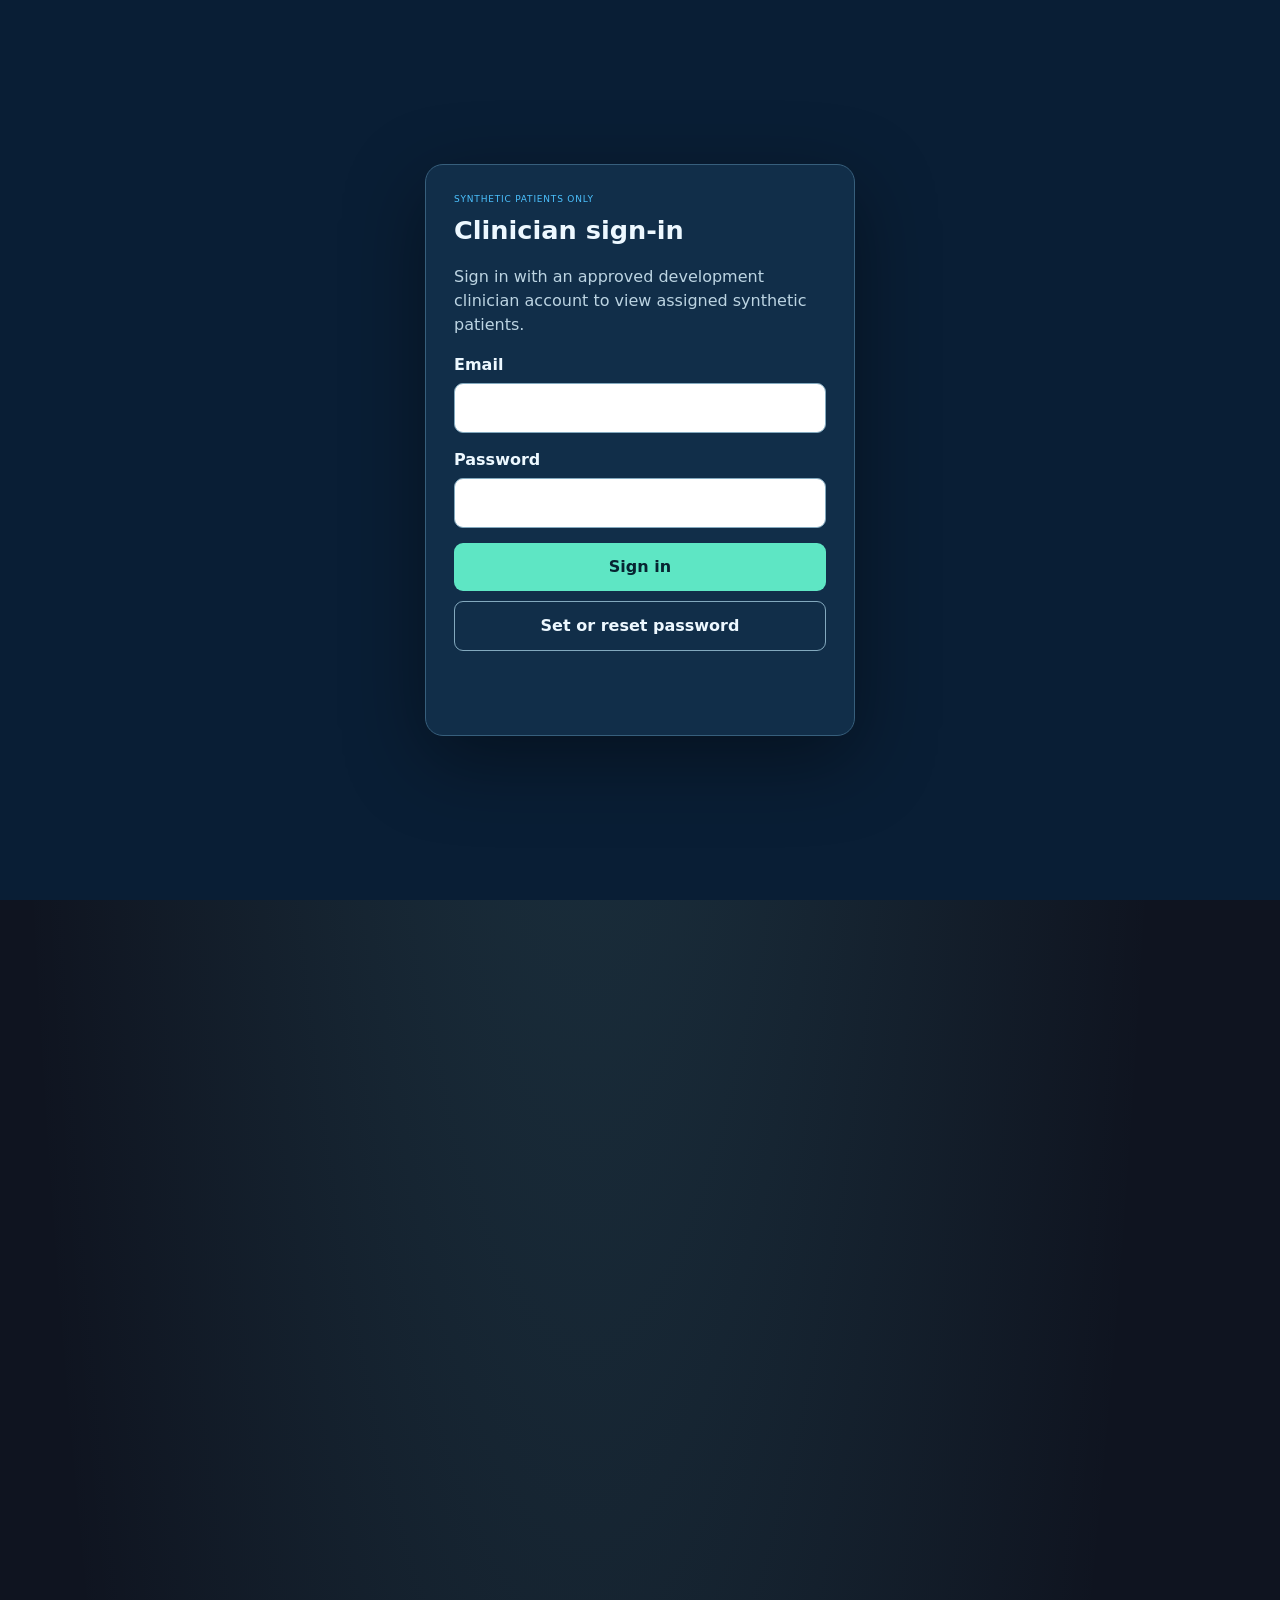
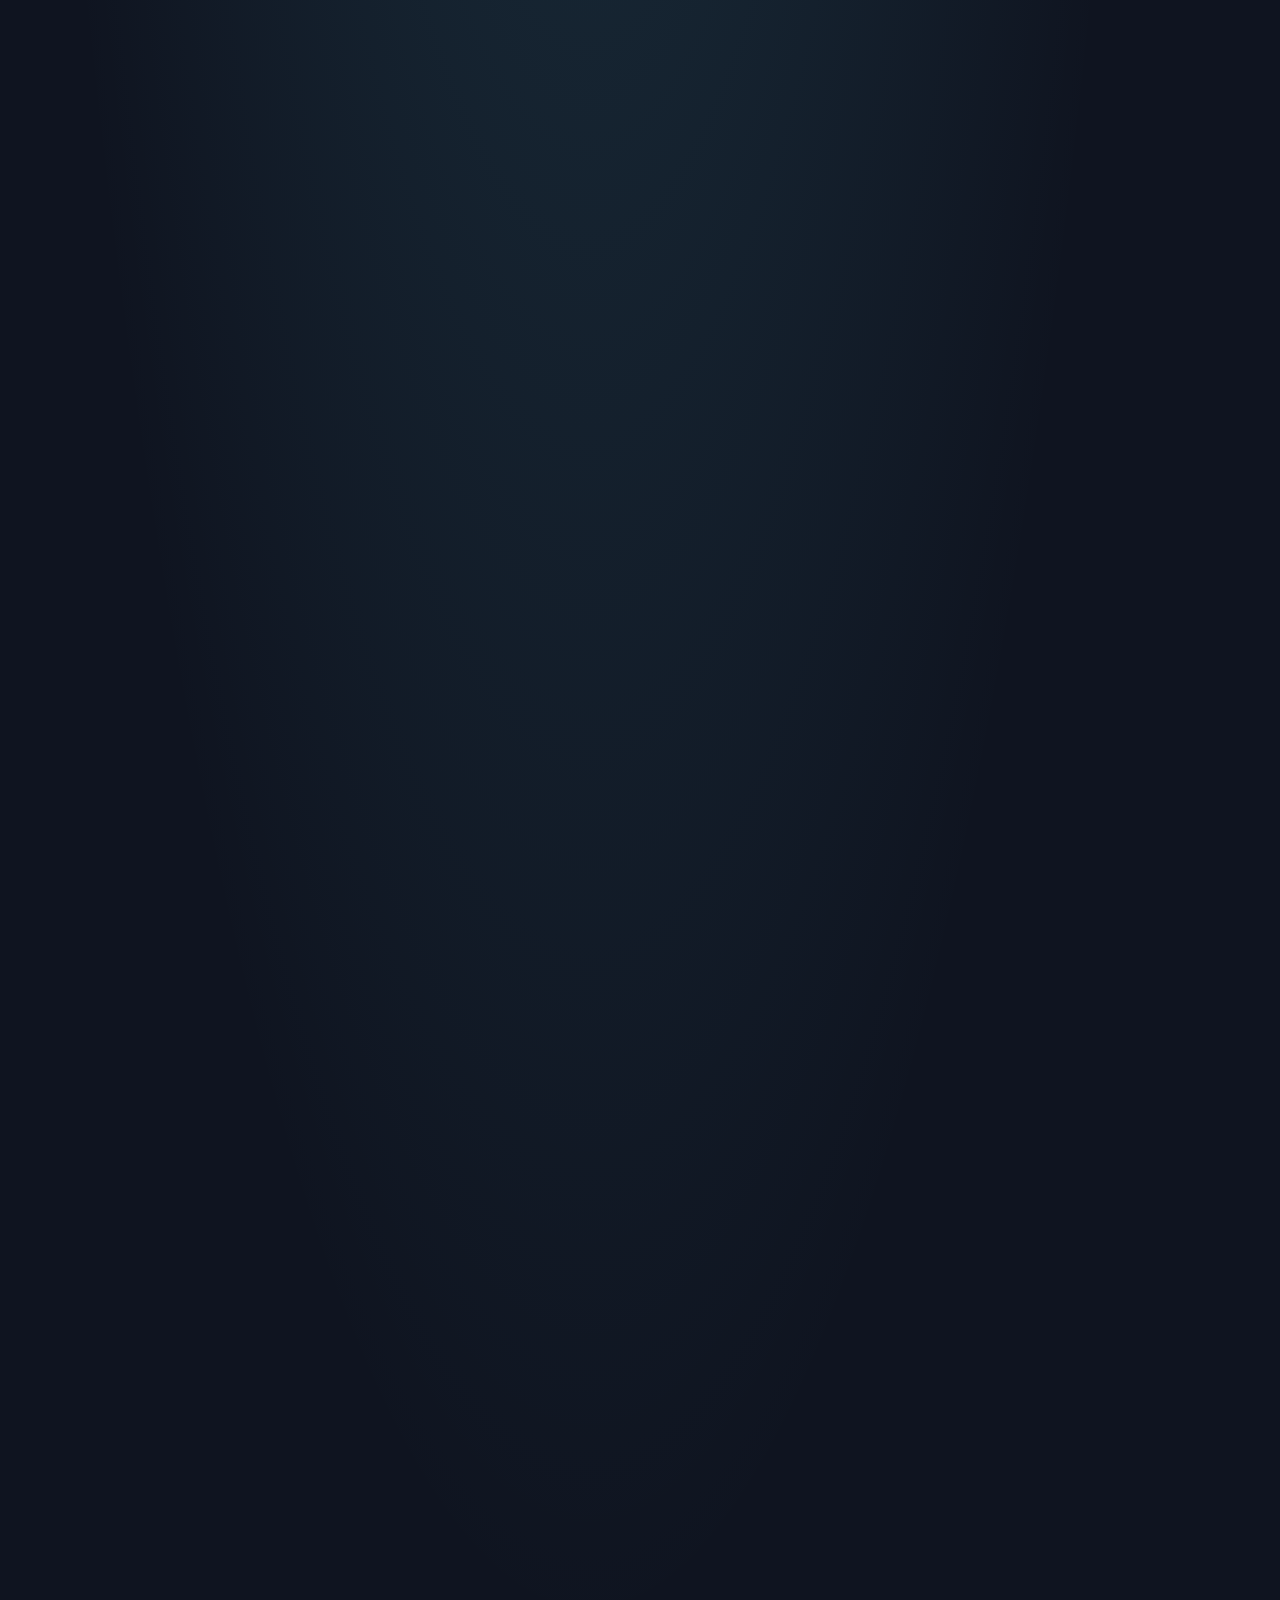
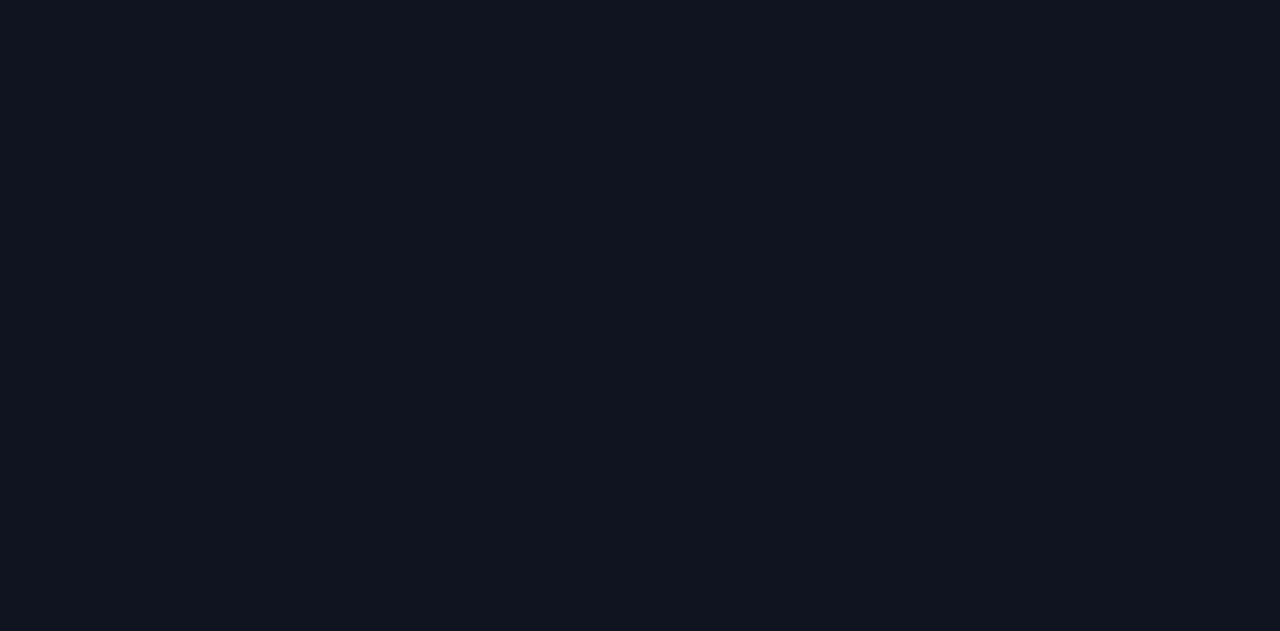
==== preview/index.html @ d9270eb4 "Add private encounter phone alerts, verified contact consent, and delivery previews" ====
<!DOCTYPE html>
<html lang="en">
<head>
<meta charset="UTF-8" />
<meta name="viewport" content="width=device-width, initial-scale=1.0" />
<title>Nephrology Agentic Harness — Synthetic Demo</title>
<link rel="stylesheet" href="style.css?v=phone-alerts-v13-20261005" />
<link rel="stylesheet" href="census-status.css?v=phone-alerts-v13-20261005" />
<link rel="stylesheet" href="prechart-workspace.css?v=phone-alerts-v13-20261005" />
<link rel="stylesheet" href="activity-audit-ui.css?v=phone-alerts-v13-20261005" />
<link rel="stylesheet" href="scribe-review-ui.css?v=phone-alerts-v13-20261005" />
<link rel="stylesheet" href="workspace-review-ui.css?v=phone-alerts-v13-20261005" />
<link rel="stylesheet" href="workflow-prep-ui.css?v=phone-alerts-v13-20261005" />
<link rel="stylesheet" href="clinician-auth-ui.css?v=phone-alerts-v13-20261005" />
<link rel="stylesheet" href="encounter-workflow-ui.css?v=phone-alerts-v13-20261005" />
<link rel="stylesheet" href="encounter-completion-ui.css?v=phone-alerts-v13-20261005" />
<link rel="stylesheet" href="follow-up-queue-ui.css?v=phone-alerts-v13-20261005" />
<link rel="stylesheet" href="encounter-coordinator-ui.css?v=phone-alerts-v13-20261005" />
<link rel="stylesheet" href="agent-map-ui.css?v=phone-alerts-v13-20261005" />
<link rel="stylesheet" href="encounter-inbox-ui.css?v=phone-alerts-v13-20261005" />
<link rel="stylesheet" href="phone-alerts-ui.css?v=phone-alerts-v13-20261005" />
</head>
<body class="agentic-shell">
  <section id="clinicianSignIn" aria-label="Synthetic clinician sign-in">
    <div class="clinician-signin-card">
      <div class="eyebrow">SYNTHETIC PATIENTS ONLY</div>
      <h1>Clinician sign-in</h1>
      <p>Sign in with an approved development clinician account to view assigned synthetic patients.</p>
      <form id="clinicianSignInForm">
        <label>Email<input name="email" type="email" autocomplete="username" required /></label>
        <label>Password<input name="password" type="password" autocomplete="current-password" required /></label>
        <button type="submit">Sign in</button>
        <button id="requestPasswordResetBtn" type="button" class="clinician-secondary-btn">Set or reset password</button>
      </form>
      <form id="clinicianPasswordSetupForm" hidden>
        <p>Set a password to finish your clinician account.</p>
        <label>New password<input name="password" type="password" autocomplete="new-password" minlength="12" required /></label>
        <label>Confirm password<input name="confirmation" type="password" autocomplete="new-password" minlength="12" required /></label>
        <button type="submit">Set password</button>
      </form>
      <p id="clinicianSignInStatus" role="status" aria-live="polite"></p>
    </div>
  </section>
  <header class="topbar">
    <div class="brand">
      <span class="logo">🫘</span>
      <div>
        <h1>KidneyCare · Agent workspace <span class="badge">synthetic</span></h1>
        <p class="sub">One clinical encounter · Your connected agent team</p>
      </div>
    </div>
    <div class="top-right">
      <button id="themeToggle" class="theme-toggle" type="button" aria-label="Switch color theme">☀ Light</button>
      <span id="patientCount" class="chip">—</span>
      <span id="backendStatus" class="chip">backend: connecting</span>
      <button id="clinicianSignOut" type="button">Sign out</button>
      <span class="chip chip-warn">⚠ demo · not for clinical use</span>
    </div>
  </header>

  <nav class="workspace-tabs" aria-label="Nephrology workspace">
    <button class="workspace-tab active" data-setting="office">
      <span class="tab-icon">🏥</span>
      <span><strong>Office</strong><small>CKD · HTN · GN</small></span>
    </button>
    <button class="workspace-tab" data-setting="hospital">
      <span class="tab-icon">🛏️</span>
      <span><strong>Hospital</strong><small>Consults · AKI · ICU</small></span>
    </button>
    <button class="workspace-tab" data-setting="dialysis">
      <span class="tab-icon">🩸</span>
      <span><strong>Dialysis</strong><small>HD rounds · PD rounds · longitudinal</small></span>
    </button>
    <button class="workspace-tab" data-setting="transplant">
      <span class="tab-icon">🫛</span>
      <span><strong>Transplant</strong><small>Evaluation · waitlist · post-transplant</small></span>
    </button>
  </nav>

  <div id="workspaceSubtabs" class="workspace-subtabs hidden" aria-label="Dialysis modality">
    <button class="workspace-subtab active" data-dialysis-mode="hemodialysis">Hemodialysis round</button>
    <button class="workspace-subtab" data-dialysis-mode="peritoneal">Peritoneal dialysis round</button>
  </div>

  <div class="workspace-strip">
    <div>
      <span class="eyebrow">ACTIVE WORKSPACE</span>
      <strong id="workspaceTitle">Office nephrology</strong>
      <span id="workspaceSubtitle" class="workspace-sub">Longitudinal outpatient kidney care</span>
    </div>
    <div class="workspace-actions">
      <span class="chip chip-agent" id="workspaceMode">office</span>
      <span class="chip">Shared patient state</span>
    </div>
  </div>

  <nav id="mobilePaneNav" class="mobile-pane-nav" aria-label="Mobile pane navigation">
    <button type="button" data-mobile-pane="census">Census</button>
    <button type="button" data-mobile-pane="patient" class="active">Patient</button>
    <button type="button" data-mobile-pane="agent">Agent</button>
  </nav>

  <div class="layout mobile-pane-patient" id="mainLayout">
    <aside class="census">
      <div class="panel-head">
        <div>
          <h2 id="censusTitle">Office census</h2>
          <div class="micro" id="censusMeta">Patients active in this workspace</div>
        </div>
      </div>
      <input id="search" type="search" placeholder="Filter census…" />
      <ul id="patientList" class="patient-list"></ul>
    </aside>

    <div id="centerResizeHandle" class="center-resize-handle" title="Drag to resize middle pane" aria-hidden="true"></div>
    <main class="chart" id="centerPane">
      <section class="panel identity-panel" id="demographics">
        <div class="identity-row">
          <div>
            <span class="eyebrow">SHARED PATIENT IDENTITY</span>
            <h2 id="ptName">—</h2>
            <div class="meta" id="ptMeta"></div>
          </div>
          <div class="identity-actions">
            <div id="careFootprint" class="care-footprint"></div>
            <button id="openActivityAuditBtn" class="small-btn audit-open-btn" type="button">Activity / Audit</button>
          </div>
        </div>
      </section>

      <section class="panel context-panel">
        <div class="panel-head">
          <div>
            <h2 id="contextTitle">Office context</h2>
            <div class="micro" id="contextMeta">Workspace-specific episode data layered on the shared patient record</div>
          </div>
          <span class="chip" id="contextBadge">longitudinal</span>
        </div>
        <div id="contextGrid" class="context-grid"></div>
        <div id="contextDetail" class="context-detail"></div>
      </section>

      <section class="panel prechart-panel">
        <div class="panel-head">
          <div>
            <h2>Pre-charting note</h2>
            <div class="micro">Open the workspace for ambient transcript text, typed/pasted notes, attachments, and lab trends</div>
          </div>
          <div class="prechart-head-actions">
            <button id="openPrechartWorkspaceBtn" class="small-btn prechart-open-btn" type="button">Open workspace</button>
            <button id="clearPrechartBtn" class="small-btn" type="button">Clear lab trends</button>
          </div>
        </div>
        <div id="prechartNarrative" class="prechart-narrative" aria-live="polite"></div>
        <div id="prechartNote" class="prechart-note"></div>
      </section>

      <section class="panel state-panel">
        <div class="panel-head">
          <div>
            <h2>Longitudinal patient state</h2>
            <div class="micro">Persistent kidney state shared across Office, Hospital and Dialysis</div>
          </div>
          <span class="chip chip-agent">patient state</span>
        </div>
        <div id="stateGrid" class="state-grid"></div>
      </section>

      <section class="panel loop-panel">
        <div class="panel-head">
          <div>
            <h2>Open-loop engine</h2>
            <div class="micro">Longitudinal obligations that persist beyond an encounter note</div>
          </div>
          <div class="loop-head-actions">
            <span id="loopSummary" class="chip">—</span>
            <button id="addLoopBtn" class="small-btn" type="button">+ Add loop</button>
          </div>
        </div>
        <div id="openLoopList" class="open-loop-list"></div>
      </section>

      <section class="panel">
        <div class="panel-head">
          <h2>Source data · latest labs</h2>
          <span class="micro">Evidence beneath the patient-state summary</span>
        </div>
        <div id="labsGrid" class="labs-grid"></div>
      </section>

      <section class="panel">
        <div class="panel-head">
          <h2>Source data · active medications</h2>
          <span class="micro">Shared medication list</span>
        </div>
        <div id="medsList" class="meds-list"></div>
      </section>
    </main>

    <aside class="agent-pane">
      <div class="panel-head">
        <div>
          <h2>Astra clinical intelligence</h2>
          <div class="micro">Contextual clinical analysis · Physician review</div>
        </div>
        <span class="chip chip-agent" id="agentStatus">idle</span>
      </div>

      <div id="judgmentSummary" class="judgment-summary"></div>
      <div id="findings" class="findings"></div>
      <div id="chat" class="chat"></div>

      <form id="askForm" class="ask">
        <input id="query" type="text" placeholder="Ask: summarize, labs, next steps, risk…" autocomplete="off" />
        <button type="submit">Ask</button>
      </form>
      <div class="suggestions" id="suggestions"></div>
    </aside>
  </div>

  <div id="prechartWorkspace" class="prechart-workspace hidden" aria-hidden="true">
    <div class="prechart-workspace-shell">
      <header class="prechart-workspace-header">
        <div>
          <span class="eyebrow">PRE-CHARTING WORKSPACE</span>
          <h2 id="prechartWorkspaceTitle">Patient pre-charting</h2>
          <div id="prechartWorkspaceMeta" class="micro">Collect and organize source material before the encounter</div>
        </div>
        <div class="prechart-workspace-header-actions">
          <span class="chip chip-agent">2 organizer agents</span>
          <button id="closePrechartWorkspaceBtn" class="icon-btn" type="button" aria-label="Close pre-charting workspace">×</button>
        </div>
      </header>

      <div class="voice-mode-launcher" id="voiceModeLauncher">
        <div class="voice-mode-copy">
          <span class="eyebrow">VOICE CAPTURE</span>
          <strong>Choose transcription mode</strong>
          <span>Use synthetic patient information only in this prototype.</span>
        </div>
        <div class="voice-mode-buttons">
          <button id="ambientModeBtn" class="voice-mode-btn ambient-mode" type="button">
            <span class="voice-mode-icon">●</span>
            <span><strong>Ambient</strong><small>Encounter conversation</small></span>
          </button>
          <button id="dictationModeBtn" class="voice-mode-btn dictation-mode" type="button">
            <span class="voice-mode-icon">✎</span>
            <span><strong>Dictation</strong><small>Physician note dictation</small></span>
          </button>
        </div>
        <div id="voiceRuntimeStatus" class="voice-runtime-status">Checking browser voice support…</div>
      </div>

      <div class="prechart-workspace-grid">
        <section class="prechart-source-column">
          <div class="prechart-source-card voice-capture-card" id="ambientCaptureCard">
            <div class="prechart-section-head">
              <div>
                <h3>Ambient transcription</h3>
                <div class="micro">Recorded audio with playback and physician transcript review</div>
              </div>
              <span id="ambientStatus" class="prechart-source-status">idle</span>
            </div>
            <div class="voice-synthetic-warning">
              SYNTHETIC TESTING ONLY · Browser speech recognition may use the browser vendor's speech service. Do not use real patient PHI in this prototype.
            </div>
            <div class="ambient-transcript-grid">
              <div class="ambient-transcript-pane raw">
                <div class="ambient-transcript-pane-head">
                  <strong>Raw transcript</strong>
                  <span>speech-recognition output · preserved for provenance</span>
                </div>
                <textarea id="ambientTranscriptInput" class="prechart-large-input" placeholder="Start the microphone and conduct a synthetic visit. Interim and final transcript text will appear here…"></textarea>
              </div>
              <div class="ambient-transcript-pane reviewed">
                <div class="ambient-transcript-pane-head">
                  <strong>Reviewed transcript</strong>
                  <span id="ambientReviewStatus">Physician review required · original wording preserved</span>
                </div>
                <textarea id="ambientReviewedInput" class="prechart-large-input reviewed-transcript-input" placeholder="Copy the raw transcript for review, then correct errors against the audio before saving…"></textarea>
              </div>
            </div>
            <div class="prechart-inline-actions">
              <button id="startAmbientDemoBtn" class="small-btn voice-start-btn" type="button">Start browser preview</button>
              <button id="reviewAmbientBtn" class="small-btn" type="button">Review transcript</button>
              <button id="addAmbientSourceBtn" class="small-btn" type="button">Save reviewed transcript</button>
              <span id="ambientMicSupport" class="voice-support-note">checking microphone support…</span>
            </div>
            <div class="scribe-extraction-panel">
              <div class="prechart-section-head">
                <div>
                  <h3>Structured scribe extraction</h3>
                  <div class="micro">Recognized discrete values are PROPOSED first; physician review is required before canonical Patient State changes</div>
                </div>
                <span id="scribeExtractionCount" class="chip">0 extracted</span>
              </div>
              <div id="scribeExtractionList" class="scribe-extraction-list">
                <div class="prechart-ledger-empty">No discrete observations extracted yet.</div>
              </div>
            </div>
          </div>

          <div class="prechart-source-card voice-capture-card" id="dictationCaptureCard">
            <div class="prechart-section-head">
              <div>
                <h3>Physician dictation</h3>
                <div class="micro">Separate post-encounter voice dictation for assessment, exam, and plan wording</div>
              </div>
              <span id="dictationStatus" class="prechart-source-status">idle</span>
            </div>
            <textarea id="physicianDictationInput" class="prechart-large-input" placeholder="Start dictation and speak your synthetic physician note. The transcript remains editable before saving…"></textarea>
            <div class="prechart-inline-actions">
              <button id="startDictationBtn" class="small-btn voice-start-btn" type="button">Start dictation mic</button>
              <button id="addDictationSourceBtn" class="small-btn" type="button">Save dictation</button>
              <button id="clearDictationBtn" class="small-btn" type="button">Clear</button>
            </div>
          </div>

          <div class="prechart-source-card">
            <div class="prechart-section-head">
              <div>
                <h3>Typed / pasted text</h3>
                <div class="micro">Add referral text, outside notes, phone notes, or other pre-visit material</div>
              </div>
            </div>
            <textarea id="typedPrechartInput" class="prechart-large-input" placeholder="Type or paste text here…"></textarea>
            <div class="prechart-inline-actions">
              <select id="typedSourceType" class="prechart-select" aria-label="Text source type">
                <option value="typed-note">Typed note</option>
                <option value="outside-note">Outside note</option>
                <option value="referral">Referral</option>
                <option value="patient-message">Patient message</option>
                <option value="other">Other</option>
              </select>
              <button id="addTypedSourceBtn" class="small-btn" type="button">Add text</button>
            </div>
          </div>

          <div class="prechart-source-card">
            <div class="prechart-section-head">
              <div>
                <h3>Documents & images</h3>
                <div class="micro">Attach source files for pre-chart review</div>
              </div>
            </div>
            <label class="prechart-dropzone" for="prechartFileInput">
              <strong>Attach documents</strong>
              <span>PDF, images, text, Word, spreadsheets, and common clinical document formats</span>
              <input id="prechartFileInput" type="file" multiple
                accept=".pdf,.png,.jpg,.jpeg,.webp,.gif,.txt,.rtf,.doc,.docx,.xls,.xlsx,.csv,.tsv,.xml,.json,.html,.htm" />
            </label>
            <div id="prechartAttachmentList" class="prechart-attachment-list"></div>
          </div>
        </section>

        <section class="prechart-center-column">
          <div class="prechart-agent-row">
            <article class="prechart-agent-card intake-agent">
              <div class="prechart-agent-title">
                <span class="agent-orb">1</span>
                <div>
                  <strong>Intake Agent</strong>
                  <span>Classifies source type, records provenance, and flags unprocessed inputs</span>
                </div>
              </div>
              <div id="intakeAgentSummary" class="prechart-agent-summary">No source material added yet.</div>
            </article>

            <article class="prechart-agent-card organizer-agent">
              <div class="prechart-agent-title">
                <span class="agent-orb">2</span>
                <div>
                  <strong>Organizer Agent</strong>
                  <span>Groups material into a physician-facing pre-chart structure</span>
                </div>
              </div>
              <div id="organizerAgentSummary" class="prechart-agent-summary">Waiting for source material.</div>
            </article>
          </div>

          <div class="prechart-source-ledger-card">
            <div class="prechart-section-head">
              <div>
                <h3>Source ledger</h3>
                <div class="micro">Every pre-chart item remains linked to its source</div>
              </div>
              <span id="prechartSourceCount" class="chip">0 sources</span>
            </div>
            <div id="prechartSourceLedger" class="prechart-source-ledger"></div>
          </div>

          <div class="prechart-note-editor-card">
            <div class="prechart-section-head">
              <div>
                <h3>Organized pre-charting note</h3>
                <div class="micro">Editable physician workspace · organizational draft only</div>
              </div>
              <div class="prechart-inline-actions">
                <button id="organizePrechartBtn" class="small-btn" type="button">Organize</button>
                <button id="copyPrechartBtn" class="small-btn" type="button">Copy</button>
              </div>
            </div>
            <textarea id="prechartWorkspaceNote" class="prechart-note-editor" placeholder="Organized pre-charting content will appear here…"></textarea>
          </div>
        </section>
      </div>
    </div>
  </div>

  <div id="provenanceBackdrop" class="provenance-backdrop hidden"></div>
  <aside id="provenanceDrawer" class="provenance-drawer hidden" aria-label="Provenance inspector">
    <div class="prov-head">
      <div>
        <span class="eyebrow">PROVENANCE INSPECTOR</span>
        <h2 id="provTitle">Source details</h2>
      </div>
      <button id="closeProvBtn" class="icon-btn" type="button" aria-label="Close provenance inspector">×</button>
    </div>
    <div id="provBody" class="prov-body"></div>
  </aside>

  <script src="theme.js?v=phone-alerts-v13-20261005"></script>
  <script src="data.js?v=phone-alerts-v13-20261005"></script>
  <script src="clinician-auth-ui.js?v=phone-alerts-v13-20261005"></script>
  <script src="backend-patient-loader.js?v=phone-alerts-v13-20261005"></script>
  <script src="open-loop.js?v=phone-alerts-v13-20261005"></script>
  <script src="patient-state.js?v=phone-alerts-v13-20261005"></script>
  <script src="judgment-fabric.js?v=phone-alerts-v13-20261005"></script>
  <script src="agent.js?v=phone-alerts-v13-20261005"></script>
  <script src="app.js?v=phone-alerts-v13-20261005"></script>
  <script src="lab-trends-ui.js?v=phone-alerts-v13-20261005"></script>
  <script src="kidney-protection-ui.js?v=phone-alerts-v13-20261005"></script>
  <script>window.SYNTHETIC_ENCOUNTER_COORDINATOR_ENABLED=true;</script>
  <script src="microphone-meter.js?v=phone-alerts-v13-20261005"></script>
  <script id="syntheticNoteDraftingConfig">window.SYNTHETIC_NOTE_DRAFTING_ENABLED=true;</script>
  <script src="note-drafting-ui.js?v=phone-alerts-v13-20261005"></script>
  <script src="prechart-workspace.js?v=phone-alerts-v13-20261005"></script>
  <script id="syntheticAudioTranscriptionConfig">window.SYNTHETIC_AUDIO_TRANSCRIPTION_ENABLED=true;</script>
  <script src="recorded-audio-ui.js?v=phone-alerts-v13-20261005"></script>
  <script src="scribe-review-ui.js?v=phone-alerts-v13-20261005"></script>
  <script src="encounter-workflow-ui.js?v=phone-alerts-v13-20261005"></script>
  <script src="activity-audit-ui.js?v=phone-alerts-v13-20261005"></script>
  <script src="workspace-review-ui.js?v=phone-alerts-v13-20261005"></script>
  <script src="workflow-prep-ui.js?v=phone-alerts-v13-20261005"></script>
  <script src="mobile-ui.js?v=phone-alerts-v13-20261005"></script>
  <script src="encounter-completion-ui.js?v=phone-alerts-v13-20261005"></script>
  <script src="encounter-actions-ui.js?v=phone-alerts-v13-20261005"></script>
<script src="encounter-coordinator-ui.js?v=phone-alerts-v13-20261005"></script>
  <script src="follow-up-queue-ui.js?v=phone-alerts-v13-20261005"></script>
  <script src="agent-map-ui.js?v=phone-alerts-v13-20261005"></script>
  <script src="encounter-inbox-ui.js?v=phone-alerts-v13-20261005"></script>
  <script src="phone-alerts-ui.js?v=phone-alerts-v13-20261005"></script>
</body>
</html>
---- preview/style.css ----
:root {
  --bg: #0f1420;
  --panel: #1a2233;
  --panel-2: #202b42;
  --border: #2c3a58;
  --text: #e6ecf7;
  --muted: #8fa1bd;
  --accent: #4cc2ff;
  --good: #3ddc97;
  --warn: #ffb454;
  --bad: #ff6b6b;
  --critical: #ff4d6d;
}

* { box-sizing: border-box; }

body {
  margin: 0;
  font-family: "Segoe UI", system-ui, -apple-system, sans-serif;
  background: var(--bg);
  color: var(--text);
  font-size: 14px;
}

.topbar {
  display: flex; align-items: center; justify-content: space-between;
  padding: 12px 20px; border-bottom: 1px solid var(--border);
  background: linear-gradient(180deg, #141b2c, #0f1420);
  position: sticky; top: 0; z-index: 20;
}
.brand { display: flex; align-items: center; gap: 12px; }
.logo { font-size: 28px; }
.brand h1 { margin: 0; font-size: 18px; font-weight: 600; }
.brand .sub { margin: 2px 0 0; color: var(--muted); font-size: 12px; }
.badge {
  font-size: 10px; text-transform: uppercase; letter-spacing: .5px;
  background: #2c3a58; color: var(--accent); border-radius: 4px; padding: 2px 6px;
  vertical-align: middle; margin-left: 4px;
}
.top-right { display: flex; gap: 8px; }
.chip {
  font-size: 12px; padding: 4px 10px; border-radius: 20px;
  background: var(--panel-2); border: 1px solid var(--border); color: var(--muted);
}
.chip-warn { color: var(--warn); border-color: #6b4a22; background: #2a2013; }
.chip-agent { color: var(--accent); border-color: #1f5a80; background: #122436; text-transform: capitalize; }

.workspace-tabs {
  display: grid; grid-template-columns: repeat(4, minmax(0, 1fr));
  gap: 8px; padding: 10px 14px 0;
  background: var(--bg);
}
.workspace-tab {
  display: flex; align-items: center; gap: 10px;
  background: var(--panel); color: var(--text);
  border: 1px solid var(--border); border-bottom: 2px solid var(--border);
  border-radius: 10px 10px 4px 4px;
  padding: 10px 14px; cursor: pointer; text-align: left;
}
.workspace-tab:hover { background: var(--panel-2); }
.workspace-tab.active {
  border-color: var(--accent);
  border-bottom-color: var(--accent);
  background: #122436;
  box-shadow: inset 0 -2px 0 rgba(76,194,255,.18);
}
.workspace-tab strong { display: block; font-size: 13px; }
.workspace-tab small { display: block; color: var(--muted); margin-top: 2px; font-size: 11px; }
.tab-icon { font-size: 20px; }

.workspace-subtabs {
  display:flex;
  gap:8px;
  padding:8px 14px 0;
}
.workspace-subtab {
  border:1px solid var(--border);
  background:var(--panel);
  color:var(--muted);
  border-radius:18px;
  padding:6px 12px;
  font-size:11px;
  cursor:pointer;
}
.workspace-subtab:hover { color:var(--accent); border-color:var(--accent); }
.workspace-subtab.active {
  color:var(--accent);
  border-color:var(--accent);
  background:#122436;
}

.workspace-strip {
  display: flex; align-items: center; justify-content: space-between; gap: 12px;
  margin: 10px 14px 0; padding: 10px 14px;
  border: 1px solid var(--border); border-radius: 10px;
  background: linear-gradient(90deg, #141b2c, #122436);
}
.eyebrow { display: block; color: var(--accent); font-size: 9px; letter-spacing: .8px; margin-bottom: 2px; }
.workspace-sub { color: var(--muted); margin-left: 8px; font-size: 12px; }
.workspace-actions { display: flex; gap: 8px; }

.layout {
  display:grid;
  grid-template-columns:260px 8px var(--center-pane-width, minmax(420px, 1fr)) 380px;
  gap:10px;
  padding:14px;
  min-height:calc(100vh - 150px);
  align-items:start;
}
.chart { min-width:0; }
.center-resize-handle {
  align-self:stretch;
  min-height:420px;
  border-radius:8px;
  cursor:col-resize;
  position:relative;
}
.center-resize-handle::before {
  content:"";
  position:absolute;
  top:0;
  bottom:0;
  left:3px;
  width:2px;
  border-radius:2px;
  background:linear-gradient(180deg, transparent, var(--border) 15%, var(--accent) 50%, var(--border) 85%, transparent);
  opacity:.65;
}
.center-resize-handle:hover::before,
.resizing-center .center-resize-handle::before { opacity:1; width:3px; }
.resizing-center { cursor:col-resize; user-select:none; }
@media (max-width: 1100px) {
  .layout { grid-template-columns:1fr; }
  .center-resize-handle { display:none; }
  .workspace-tabs { grid-template-columns:1fr; }
  .workspace-strip { align-items:flex-start; flex-direction:column; }
}

.panel {
  background: var(--panel); border: 1px solid var(--border);
  border-radius: 10px; padding: 14px; margin-bottom: 14px;
}
.panel h2 { margin: 0 0 10px; font-size: 13px; text-transform: uppercase; letter-spacing: .6px; color: var(--muted); }

.census { position: sticky; top: 74px; }
.panel-head { display: flex; align-items: center; justify-content: space-between; gap: 8px; margin-bottom: 10px; }
.panel-head h2 { margin: 0; font-size: 13px; text-transform: uppercase; letter-spacing: .6px; color: var(--muted); }
.micro { color: var(--muted); font-size: 10px; margin-top: 2px; }
#search {
  width: 100%; background: var(--panel-2); border: 1px solid var(--border);
  color: var(--text); border-radius: 6px; padding: 7px 10px; font-size: 13px;
  margin-bottom: 8px;
}
.patient-list { list-style: none; margin: 0; padding: 0; }
.patient-list li {
  padding: 10px 12px; border-radius: 8px; cursor: pointer;
  border: 1px solid transparent; margin-bottom: 4px;
  transition: background .12s;
}
.patient-list li:hover { background: var(--panel-2); }
.patient-list li.active { background: var(--panel-2); border-color: var(--accent); }
.patient-list .p-name { font-weight: 600; }
.patient-list .p-sub { color: var(--muted); font-size: 12px; }
.patient-list .p-flag { float: right; font-size: 10px; padding: 1px 6px; border-radius: 10px; }

.context-panel { background: linear-gradient(180deg, #1a2233, #172132); }
.context-grid { display: grid; grid-template-columns: repeat(auto-fit, minmax(145px, 1fr)); gap: 8px; }
.context-card {
  background: var(--panel-2); border: 1px solid var(--border);
  border-radius: 8px; padding: 9px 10px;
}
.context-card .c-label { display: block; color: var(--muted); font-size: 10px; text-transform: uppercase; letter-spacing: .4px; }
.context-card .c-value { display: block; margin-top: 3px; font-size: 13px; font-weight: 600; }
.context-card.accent { border-left: 3px solid var(--accent); }
.context-card.warn { border-left: 3px solid var(--warn); }
.context-card.good { border-left: 3px solid var(--good); }

.meta { color: var(--muted); font-size: 13px; line-height: 1.6; }
#ptName { font-size: 18px; margin-bottom: 4px; }
.dx-tag { display: inline-block; background: #2a2013; color: var(--warn); border: 1px solid #6b4a22; border-radius: 4px; padding: 1px 8px; margin-left: 6px; font-size: 12px; }

.labs-grid { display:grid; grid-template-columns:repeat(auto-fill, minmax(160px, 1fr)); gap:8px; }
.lab-cell {
  border:1px solid var(--border);
  border-radius:9px;
  padding:10px 11px;
  cursor:pointer;
  transition:transform .12s ease, border-color .12s ease, background .12s ease;
}
.lab-cell:hover { transform:translateY(-1px); border-color:#4b5f85; }
.lab-cell {
  position:relative;
  background:var(--panel-2);
  color:var(--text);
  border-left-width:6px;
}
.lab-cell.tone-green { border-left-color:#00d66b; }
.lab-cell.tone-yellow { border-left-color:#ffd400; }
.lab-cell.tone-red { border-left-color:#ff2d2d; }
.lab-cell.tone-blue { border-left-color:#00a8ff; }
.lab-cell.tone-green .l-name,
.lab-cell.tone-green .l-ref,
.lab-cell.tone-green .l-unit,
.lab-cell.tone-yellow .l-name,
.lab-cell.tone-yellow .l-ref,
.lab-cell.tone-yellow .l-unit,
.lab-cell.tone-red .l-name,
.lab-cell.tone-red .l-ref,
.lab-cell.tone-red .l-unit,
.lab-cell.tone-blue .l-name,
.lab-cell.tone-blue .l-ref,
.lab-cell.tone-blue .l-unit {
  color:var(--muted);
}
.lab-cell.tone-green .lab-card-actions button,
.lab-cell.tone-yellow .lab-card-actions button,
.lab-cell.tone-red .lab-card-actions button,
.lab-cell.tone-blue .lab-card-actions button {
  background:rgba(255,255,255,.08);
  color:var(--text);
  border-color:var(--border);
}
.lab-cell.tone-green .lab-card-actions button:hover,
.lab-cell.tone-yellow .lab-card-actions button:hover,
.lab-cell.tone-red .lab-card-actions button:hover,
.lab-cell.tone-blue .lab-card-actions button:hover {
  color:var(--accent);
  border-color:var(--accent);
}
.lab-cell.tone-green .lab-trend-detail,
.lab-cell.tone-yellow .lab-trend-detail,
.lab-cell.tone-red .lab-trend-detail,
.lab-cell.tone-blue .lab-trend-detail {
  border-top-color:rgba(143,161,189,.22);
}
.lab-cell.tone-green .lab-trend-content,
.lab-cell.tone-yellow .lab-trend-content,
.lab-cell.tone-red .lab-trend-content,
.lab-cell.tone-blue .lab-trend-content {
  background:rgba(15,20,32,.20);
  border-color:rgba(143,161,189,.16);
  color:var(--text);
}
.lab-cell.expanded {
  grid-column:1 / -1;
  cursor:default;
  padding:12px;
}
.lab-cell .l-name { color:var(--muted); font-size:11px; text-transform:uppercase; letter-spacing:.35px; }
.lab-cell .l-val { font-size:17px; font-weight:600; margin-top:2px; }
.lab-cell .l-ref { color:var(--muted); font-size:10px; margin-top:2px; }
.lab-cell .l-unit { color:var(--muted); font-size:11px; margin-left:3px; }
.lab-card-head { display:flex; align-items:flex-start; justify-content:space-between; gap:10px; }
.lab-card-actions { display:flex; gap:6px; align-items:center; }
.lab-card-actions button {
  border:1px solid var(--border);
  background:rgba(15,20,32,.55);
  color:var(--muted);
  border-radius:6px;
  padding:4px 7px;
  font-size:9px;
  cursor:pointer;
}
.lab-card-actions button:hover { color:var(--accent); border-color:var(--accent); }
.lab-expand-btn { min-width:42px; }
.lab-trend-detail {
  margin-top:12px;
  padding-top:10px;
  border-top:1px solid rgba(143,161,189,.22);
}
.lab-view-tabs { display:flex; gap:6px; flex-wrap:wrap; margin-bottom:10px; }
.lab-view-tabs button {
  border:1px solid var(--border);
  background:rgba(15,20,32,.45);
  color:var(--muted);
  border-radius:16px;
  padding:5px 10px;
  font-size:10px;
  cursor:pointer;
}
.lab-view-tabs button.active {
  color:var(--accent);
  border-color:var(--accent);
  background:#122436;
}
.lab-trend-content {
  background:rgba(15,20,32,.36);
  border:1px solid rgba(143,161,189,.16);
  border-radius:8px;
  padding:10px;
}
.lab-trend-prose { font-size:12px; line-height:1.5; }
.lab-trend-table-wrap { overflow:auto; }
.lab-trend-table { width:100%; border-collapse:collapse; font-size:11px; }
.lab-trend-table th,
.lab-trend-table td { text-align:left; padding:7px 8px; border-bottom:1px solid rgba(143,161,189,.16); }
.lab-trend-table th { color:var(--muted); font-weight:600; }
.lab-graph-wrap { width:100%; }
.lab-graph { width:100%; height:auto; min-height:180px; }
.graph-axis { stroke:#52617d; stroke-width:1; }
.graph-line { fill:none; stroke:var(--accent); stroke-width:3; }
.graph-point { fill:var(--accent); stroke:#07101c; stroke-width:1.5; }
.graph-label { fill:var(--muted); font-size:9px; }
.graph-value { fill:var(--text); font-size:10px; font-weight:600; }
.lab-trend-empty { color:var(--muted); font-size:11px; }
.lab-prechart-status {
  margin-top:8px;
  color:var(--good);
  font-size:9px;
  text-transform:uppercase;
  letter-spacing:.45px;
}

.meds-list { display: flex; flex-wrap: wrap; gap: 8px; }
.med-pill { background: var(--panel-2); border: 1px solid var(--border); border-radius: 20px; padding: 5px 12px; font-size: 13px; }
.med-pill.warn { border-color: var(--warn); color: var(--warn); }

.agent-pane { position: sticky; top: 74px; display: flex; flex-direction: column; gap: 12px; }
.findings { display: flex; flex-direction: column; gap: 8px; }
.finding { border-radius: 8px; padding: 9px 12px; border: 1px solid; font-size: 12.5px; line-height: 1.45; }
.finding .f-title { font-weight: 600; display: block; margin-bottom: 2px; }
.finding.critical { background: #2a141b; border-color: var(--critical); color: #ffd3db; }
.finding.high { background: #2a1d13; border-color: var(--warn); color: #ffe1bd; }
.finding.medium { background: #1d2433; border-color: #44506d; color: #dbe6f7; }
.finding.info { background: #132432; border-color: #1f5a80; color: #c6e7ff; }

.chat { display: flex; flex-direction: column; gap: 10px; max-height: 380px; overflow-y: auto; }
.msg { padding: 10px 12px; border-radius: 10px; font-size: 13px; line-height: 1.5; white-space: pre-wrap; }
.msg.user { background: var(--panel-2); border: 1px solid var(--border); align-self: flex-end; max-width: 85%; }
.msg.agent { background: #122436; border: 1px solid #1f5a80; align-self: flex-start; max-width: 92%; }
.msg .m-tag { display: block; font-size: 10px; text-transform: uppercase; color: var(--accent); margin-bottom: 4px; letter-spacing: .5px; }

.ask { display: flex; gap: 8px; margin-top: auto; }
.ask input {
  flex: 1; background: var(--panel-2); border: 1px solid var(--border);
  color: var(--text); border-radius: 8px; padding: 9px 12px; font-size: 13px;
}
.ask button {
  background: var(--accent); color: #07101c; border: none; border-radius: 8px;
  padding: 9px 16px; font-weight: 600; cursor: pointer; font-size: 13px;
}
.ask button:hover { filter: brightness(1.1); }

.suggestions { display: flex; flex-wrap: wrap; gap: 6px; }
.suggestions button {
  background: transparent; border: 1px solid var(--border); color: var(--muted);
  border-radius: 16px; padding: 4px 10px; font-size: 12px; cursor: pointer;
}
.suggestions button:hover { color: var(--accent); border-color: var(--accent); }


/* ---- shared patient identity / care footprint ---- */
.identity-panel { background: linear-gradient(180deg, #1a2233, #172132); }
.identity-row { display:flex; align-items:flex-start; justify-content:space-between; gap:16px; }
.identity-row h2 { margin:2px 0 4px; color:var(--text); text-transform:none; letter-spacing:0; font-size:18px; }
.care-footprint { display:flex; flex-wrap:wrap; gap:6px; justify-content:flex-end; max-width:260px; }
.footprint-chip {
  font-size:10px; border-radius:14px; padding:4px 8px;
  border:1px solid var(--border); background:var(--panel-2); color:var(--muted);
}
.footprint-chip.active { color:var(--good); border-color:#245c48; background:#142a24; }
.footprint-chip.current { box-shadow:0 0 0 1px var(--accent) inset; color:var(--accent); }
.footprint-chip.inactive.current { background:#132432; border-color:#1f5a80; }

.context-detail { margin-top:10px; }
.context-story, .empty-context {
  border:1px solid var(--border); background:#141d2d; border-radius:8px;
  padding:10px 12px; line-height:1.45;
}
.context-story strong, .empty-context strong { display:block; margin-bottom:3px; }
.context-story > span:last-child, .empty-context > span:last-child { color:var(--muted); font-size:12px; }
.story-label {
  display:block; color:var(--accent); font-size:9px; letter-spacing:.8px;
  margin-bottom:3px;
}
.empty-context { border-style:dashed; }
.context-grid.empty { display:none; }

/* ---- longitudinal patient state ---- */
.state-panel { background:linear-gradient(180deg, #1a2233, #161f30); }
.state-grid {
  display:grid;
  grid-template-columns:repeat(2, minmax(0, 1fr));
  gap:8px;
}
.state-card {
  position:relative; min-height:112px;
  background:var(--panel-2); border:1px solid var(--border);
  border-radius:8px; padding:10px 11px;
}
.state-card.accent { border-left:3px solid var(--accent); }
.state-card.good { border-left:3px solid var(--good); }
.state-card.warn { border-left:3px solid var(--warn); }
.state-title {
  color:var(--muted); font-size:10px; text-transform:uppercase;
  letter-spacing:.45px; margin-bottom:5px;
}
.state-value { font-size:15px; font-weight:600; margin-bottom:3px; }
.state-sub { color:var(--muted); font-size:11px; line-height:1.35; max-width:90%; }

.spark {
  height:48px; margin-top:8px; display:flex; align-items:flex-end; gap:4px;
  border-top:1px solid rgba(143,161,189,.12);
  padding-top:4px;
}
.spark span {
  width:9px; border-radius:3px 3px 0 0; background:var(--accent); opacity:.85;
}
.spark.warn span { background:var(--warn); }

@media (max-width: 1280px) {
  .state-grid { grid-template-columns:1fr; }
}
@media (max-width: 700px) {
  .identity-row { flex-direction:column; }
  .care-footprint { justify-content:flex-start; max-width:none; }
}


/* ---- open-loop engine ---- */
.loop-panel { background:linear-gradient(180deg, #1a2233, #172132); }
.loop-head-actions { display:flex; align-items:center; gap:8px; }
.small-btn, .icon-btn {
  border:1px solid var(--border); background:var(--panel-2); color:var(--text);
  border-radius:7px; padding:6px 9px; font-size:11px; cursor:pointer;
}
.small-btn:hover, .icon-btn:hover { border-color:var(--accent); color:var(--accent); }
.open-loop-list { display:flex; flex-direction:column; gap:8px; }
.loop-empty {
  border:1px dashed var(--border); border-radius:8px; padding:12px;
  color:var(--muted); font-size:12px;
}
.loop-item {
  display:grid; grid-template-columns:1fr auto; gap:12px;
  align-items:center; border:1px solid var(--border); border-radius:8px;
  background:var(--panel-2); padding:10px 11px;
}
.loop-item.pending { border-left:3px solid var(--warn); }
.loop-item.completed { border-left:3px solid var(--good); opacity:.78; }
.loop-title { font-weight:600; font-size:12.5px; }
.loop-meta { color:var(--muted); font-size:10px; margin-top:3px; }
.loop-actions { display:flex; gap:6px; }
.loop-actions button {
  border:1px solid var(--border); background:transparent; color:var(--muted);
  border-radius:6px; padding:5px 8px; font-size:10px; cursor:pointer;
}
.loop-actions button:hover { border-color:var(--accent); color:var(--accent); }

/* ---- provenance affordances ---- */
.prov-clickable { cursor:pointer; }
.prov-clickable:hover {
  outline:1px solid rgba(76,194,255,.55);
  outline-offset:1px;
}
.prov-badge {
  display:inline-block; margin-left:5px; padding:1px 5px; border-radius:8px;
  font-size:8px; color:var(--accent); border:1px solid #1f5a80; background:#122436;
  vertical-align:middle;
}
.provenance-backdrop {
  position:fixed; inset:0; background:rgba(6,10,18,.62); z-index:50;
}
.provenance-drawer {
  position:fixed; top:0; right:0; height:100vh; width:min(420px, 92vw);
  z-index:60; background:#131b2a; border-left:1px solid var(--border);
  box-shadow:-16px 0 40px rgba(0,0,0,.35); padding:16px; overflow:auto;
}
.hidden { display:none !important; }
.prov-head {
  display:flex; justify-content:space-between; align-items:flex-start; gap:12px;
  padding-bottom:12px; border-bottom:1px solid var(--border);
}
.prov-head h2 { margin:2px 0 0; font-size:16px; }
.icon-btn { font-size:20px; line-height:1; padding:3px 8px; }
.prov-body { padding-top:12px; display:flex; flex-direction:column; gap:10px; }
.prov-row {
  border:1px solid var(--border); background:var(--panel-2);
  border-radius:8px; padding:9px 10px;
}
.prov-row .prov-label {
  display:block; color:var(--muted); font-size:9px; text-transform:uppercase;
  letter-spacing:.5px; margin-bottom:3px;
}
.prov-row .prov-value { font-size:12px; word-break:break-word; }
.prov-path {
  font-family:ui-monospace, SFMono-Regular, Menlo, monospace;
  font-size:11px; color:var(--accent);
}


/* ---- judgment fabric ---- */
.judgment-summary {
  display:grid; grid-template-columns:repeat(2, minmax(0, 1fr));
  gap:6px;
}
.judge-chip {
  border:1px solid var(--border); background:var(--panel-2);
  border-radius:8px; padding:7px 9px;
}
.judge-chip span {
  display:block; color:var(--muted); font-size:9px; text-transform:uppercase;
  letter-spacing:.45px;
}
.judge-chip strong { display:block; margin-top:2px; font-size:11px; font-weight:600; }
.judge-chip.good { border-left:3px solid var(--good); }
.judge-chip.warn { border-left:3px solid var(--warn); }
.judge-chip.accent { border-left:3px solid var(--accent); }


/* ---- expandable census patient cards ---- */
.patient-tile { position:relative; }
.patient-tile .patient-tile-detail { display:none; }
.patient-tile .expand-hint {
  display:block; clear:both; margin-top:5px; color:var(--muted);
  font-size:9px; text-transform:uppercase; letter-spacing:.45px;
}
.patient-tile.expanded {
  position:fixed;
  left:14px;
  top:188px;
  width:420px;
  min-width:320px;
  max-width:min(720px, calc(100vw - 28px));
  height:auto;
  min-height:260px;
  max-height:72vh;
  resize:both;
  overflow:auto;
  z-index:45;
  background:#151e2f;
  border:1px solid var(--accent);
  box-shadow:0 18px 50px rgba(0,0,0,.48);
  cursor:default;
  padding:12px;
}
.patient-tile.expanded .patient-tile-compact {
  padding-bottom:10px;
  border-bottom:1px solid var(--border);
  margin-bottom:10px;
}
.patient-tile.expanded .patient-tile-detail { display:block; }
.patient-tile.expanded .expand-hint { color:var(--accent); }
.tile-detail-head {
  display:flex;
  align-items:flex-start;
  justify-content:space-between;
  gap:12px;
  margin-bottom:10px;
}
.tile-detail-head strong {
  display:block;
  font-size:14px;
  margin-top:2px;
}
.tile-close {
  position:sticky;
  top:0;
  right:0;
  z-index:3;
  flex:0 0 auto;
  width:34px;
  height:34px;
  display:grid;
  place-items:center;
  border:1px solid #7a3342;
  background:#2a141b;
  color:#ffd3db;
  border-radius:8px;
  font-size:24px;
  font-weight:700;
  line-height:1;
  padding:0;
  cursor:pointer;
  box-shadow:0 3px 10px rgba(0,0,0,.28);
}
.tile-close:hover {
  color:#fff;
  border-color:var(--critical);
  background:#3a1721;
}
.problem-list { display:flex; flex-direction:column; gap:7px; }
.problem-row {
  display:grid;
  grid-template-columns:minmax(0, 1fr) auto;
  gap:4px 10px;
  padding:8px 9px;
  border:1px solid var(--border);
  border-radius:7px;
  background:var(--panel-2);
}
.problem-row.primary { border-left:3px solid var(--accent); }
.problem-main {
  display:flex;
  align-items:center;
  gap:6px;
  min-width:0;
}
.problem-name {
  font-weight:600;
  font-size:12px;
  overflow:hidden;
  text-overflow:ellipsis;
  white-space:nowrap;
}
.primary-badge {
  padding:1px 5px;
  border-radius:8px;
  font-size:8px;
  text-transform:uppercase;
  letter-spacing:.4px;
  color:var(--accent);
  border:1px solid #1f5a80;
  background:#122436;
}
.problem-code-wrap {
  display:flex;
  align-items:flex-end;
  flex-direction:column;
  gap:1px;
}
.problem-code {
  font-family:ui-monospace, SFMono-Regular, Menlo, monospace;
  font-size:12px;
  color:var(--text);
}
.problem-system { color:var(--muted); font-size:8px; }
.problem-coded-label {
  grid-column:1 / -1;
  color:var(--muted);
  font-size:10px;
  line-height:1.35;
}
.problem-empty {
  color:var(--muted);
  font-size:11px;
  border:1px dashed var(--border);
  border-radius:7px;
  padding:10px;
}
.tile-resize-note {
  margin-top:9px;
  padding-top:8px;
  border-top:1px solid var(--border);
  color:var(--muted);
  font-size:9px;
  text-align:right;
}
@media (max-width: 700px) {
  .patient-tile.expanded {
    left:10px;
    right:10px;
    top:150px;
    width:auto;
    max-width:none;
    resize:vertical;
  }
}

@media (max-width: 1250px) {
  .workspace-tabs { grid-template-columns:repeat(2, minmax(0, 1fr)); }
}
@media (max-width: 700px) {
  .workspace-tabs { grid-template-columns:1fr; }
}

/* ---- pre-charting note ---- */
.prechart-panel { background:linear-gradient(180deg, #1a2233, #172132); }
.prechart-note { display:flex; flex-direction:column; gap:8px; }
.prechart-empty {
  border:1px dashed var(--border);
  border-radius:8px;
  padding:10px 12px;
  color:var(--muted);
  font-size:11px;
}
.prechart-entry {
  border:1px solid var(--border);
  border-radius:8px;
  background:var(--panel-2);
  padding:9px 10px;
}
.prechart-entry-head {
  display:flex;
  justify-content:space-between;
  gap:10px;
  align-items:center;
  margin-bottom:4px;
}
.prechart-entry-head strong { font-size:12px; }
.prechart-entry-head span { color:var(--accent); font-size:11px; }
.prechart-entry-body { font-size:11px; line-height:1.45; }
.prechart-history { margin-top:5px; color:var(--muted); font-size:9px; line-height:1.4; }


/* ---- theme toggle ---- */
.theme-toggle {
  border:1px solid var(--border);
  background:var(--panel-2);
  color:var(--text);
  border-radius:18px;
  padding:5px 10px;
  font-size:11px;
  cursor:pointer;
}
.theme-toggle:hover { border-color:var(--accent); color:var(--accent); }

/* ---- light theme ---- */
:root[data-theme="light"] {
  --bg:#f5f7fb;
  --panel:#ffffff;
  --panel-2:#f0f4fa;
  --border:#cfd8e6;
  --text:#172033;
  --muted:#66758d;
  --accent:#0077c8;
  --good:#149f61;
  --warn:#b26b00;
  --bad:#d63f3f;
  --critical:#c62845;
}

:root[data-theme="light"] body {
  background:var(--bg);
  color:var(--text);
}
:root[data-theme="light"] .topbar {
  background:linear-gradient(180deg, #ffffff, #f4f7fb);
  border-bottom-color:var(--border);
}
:root[data-theme="light"] .workspace-tabs {
  background:var(--bg);
}
:root[data-theme="light"] .workspace-tab {
  background:#ffffff;
  color:var(--text);
}
:root[data-theme="light"] .workspace-tab:hover {
  background:#f2f6fb;
}
:root[data-theme="light"] .workspace-tab.active {
  background:#e8f4fd;
  border-color:var(--accent);
  box-shadow:inset 0 -2px 0 rgba(0,119,200,.15);
}
:root[data-theme="light"] .workspace-subtab {
  background:#ffffff;
}
:root[data-theme="light"] .workspace-subtab.active {
  background:#e8f4fd;
}
:root[data-theme="light"] .workspace-strip,
:root[data-theme="light"] .identity-panel,
:root[data-theme="light"] .context-panel,
:root[data-theme="light"] .state-panel,
:root[data-theme="light"] .loop-panel,
:root[data-theme="light"] .prechart-panel {
  background:#ffffff;
}
:root[data-theme="light"] .context-story,
:root[data-theme="light"] .empty-context {
  background:#f7f9fc;
}
:root[data-theme="light"] .chip-agent {
  color:#0067ad;
  border-color:#9bcdf0;
  background:#e8f4fd;
}
:root[data-theme="light"] .chip-warn {
  color:#8a5600;
  border-color:#e7c88f;
  background:#fff7e6;
}
:root[data-theme="light"] .badge {
  background:#e9eef6;
  color:#0077c8;
}
:root[data-theme="light"] .finding.critical {
  background:#ffe9ee;
  border-color:#d53d58;
  color:#7d1e31;
}
:root[data-theme="light"] .finding.high {
  background:#fff1df;
  border-color:#d88b2d;
  color:#70430c;
}
:root[data-theme="light"] .finding.medium {
  background:#f2f5fa;
  border-color:#c3cedc;
  color:#334155;
}
:root[data-theme="light"] .finding.info {
  background:#eaf6ff;
  border-color:#8fc9ef;
  color:#15527a;
}
:root[data-theme="light"] .msg.user {
  background:#f1f4f9;
}
:root[data-theme="light"] .msg.agent {
  background:#eaf6ff;
  border-color:#9bcdf0;
}
:root[data-theme="light"] .prov-badge,
:root[data-theme="light"] .primary-badge {
  color:#0067ad;
  border-color:#9bcdf0;
  background:#e8f4fd;
}
:root[data-theme="light"] .footprint-chip.active {
  color:#0a7a48;
  border-color:#9ed6bc;
  background:#edf9f3;
}
:root[data-theme="light"] .footprint-chip.inactive.current {
  background:#eaf6ff;
  border-color:#9bcdf0;
}
:root[data-theme="light"] .patient-tile.expanded {
  background:#ffffff;
  box-shadow:0 18px 50px rgba(58,72,95,.22);
}
:root[data-theme="light"] .provenance-drawer {
  background:#ffffff;
  box-shadow:-16px 0 40px rgba(58,72,95,.22);
}
:root[data-theme="light"] .provenance-backdrop {
  background:rgba(40,52,72,.28);
}
:root[data-theme="light"] .tile-close {
  background:#fff0f2;
  color:#a1243b;
}
:root[data-theme="light"] .tile-close:hover {
  background:#ffe4e9;
  color:#7e1930;
}
:root[data-theme="light"] .lab-view-tabs button {
  background:rgba(255,255,255,.62);
  color:#30445f;
}
:root[data-theme="light"] .lab-view-tabs button.active {
  color:#005f9e;
  border-color:#0077c8;
  background:#e8f4fd;
}
:root[data-theme="light"] .graph-axis { stroke:#8390a4; }
:root[data-theme="light"] .graph-label { fill:#5f6f85; }
:root[data-theme="light"] .graph-value { fill:#142033; }

/* Bright lab status colors intentionally remain identical in both themes. */


/* ---- theme-toggle visibility / responsive header ---- */
.topbar { flex-wrap:wrap; }
.top-right {
  display:flex;
  align-items:center;
  justify-content:flex-end;
  flex-wrap:wrap;
  gap:8px;
}
.theme-toggle {
  min-width:92px;
  font-weight:700;
  letter-spacing:.1px;
  box-shadow:0 0 0 1px rgba(76,194,255,.18);
}
@media (max-width: 1050px) {
  .topbar {
    align-items:flex-start;
    gap:10px;
  }
  .top-right {
    width:100%;
    justify-content:flex-start;
  }
  .theme-toggle {
    order:-1;
  }
}
:root[data-theme="light"] .theme-toggle {
  background:#172033;
  color:#ffffff;
  border-color:#172033;
}
:root[data-theme="light"] .theme-toggle:hover {
  background:#25324a;
  color:#ffffff;
}

/* ---- high-contrast status colors in light mode ---- */
:root[data-theme="light"] {
  --good:#008f4c;
  --warn:#d88900;
  --bad:#d71920;
  --critical:#c8102e;
}
:root[data-theme="light"] .state-card.good,
:root[data-theme="light"] .context-card.good,
:root[data-theme="light"] .judge-chip.good {
  border-left-color:#00b85c;
}
:root[data-theme="light"] .state-card.warn,
:root[data-theme="light"] .context-card.warn,
:root[data-theme="light"] .judge-chip.warn {
  border-left-color:#ffb000;
}
:root[data-theme="light"] .state-card.accent,
:root[data-theme="light"] .context-card.accent,
:root[data-theme="light"] .judge-chip.accent {
  border-left-color:#0099e6;
}
:root[data-theme="light"] .lab-cell {
  background:#ffffff;
  color:#172033;
  border-color:#d2dbe8;
}
:root[data-theme="light"] .lab-cell.tone-green { border-left-color:#00c853; }
:root[data-theme="light"] .lab-cell.tone-yellow { border-left-color:#ffc400; }
:root[data-theme="light"] .lab-cell.tone-red { border-left-color:#ff1744; }
:root[data-theme="light"] .lab-cell.tone-blue { border-left-color:#0091ea; }
:root[data-theme="light"] .lab-cell .l-name,
:root[data-theme="light"] .lab-cell .l-ref,
:root[data-theme="light"] .lab-cell .l-unit {
  color:#5f6f85;
}
:root[data-theme="light"] .lab-cell .lab-card-actions button {
  background:#f4f7fb;
  color:#25324a;
  border-color:#cfd8e6;
}
:root[data-theme="light"] .lab-cell .lab-card-actions button:hover {
  color:#005f9e;
  border-color:#0077c8;
}
:root[data-theme="light"] .lab-cell .lab-trend-content {
  background:#f8fafc;
  border-color:#d8e0eb;
  color:#172033;
}

/* ---- mobile / iPhone navigation ---- */
.mobile-pane-nav { display:none; }

@media (max-width: 760px) {
  body { font-size:13px; }

  .topbar {
    position:sticky;
    top:0;
    z-index:40;
    padding:10px 12px;
  }
  .brand {
    width:100%;
    align-items:flex-start;
  }
  .logo { font-size:22px; }
  .brand h1 { font-size:16px; line-height:1.2; }
  .brand .sub { font-size:10px; line-height:1.35; }
  .top-right {
    width:100%;
    gap:6px;
  }
  .top-right .chip { font-size:10px; padding:4px 8px; }
  .theme-toggle {
    min-width:78px;
    padding:5px 8px;
    font-size:10px;
  }

  .workspace-tabs {
    display:flex;
    overflow-x:auto;
    gap:7px;
    padding:8px 10px 2px;
    scroll-snap-type:x proximity;
    -webkit-overflow-scrolling:touch;
  }
  .workspace-tab {
    flex:0 0 152px;
    min-width:152px;
    padding:9px 10px;
    scroll-snap-align:start;
  }
  .workspace-tab small { font-size:9px; }
  .workspace-subtabs {
    overflow-x:auto;
    -webkit-overflow-scrolling:touch;
    padding:7px 10px 0;
  }
  .workspace-subtab {
    flex:0 0 auto;
    white-space:nowrap;
  }

  .workspace-strip {
    margin:8px 10px 0;
    padding:9px 10px;
  }
  .workspace-sub {
    display:block;
    margin:3px 0 0;
  }
  .workspace-actions {
    width:100%;
    flex-wrap:wrap;
  }

  .mobile-pane-nav {
    position:sticky;
    top:101px;
    z-index:35;
    display:grid;
    grid-template-columns:repeat(3, 1fr);
    gap:6px;
    margin:8px 10px 0;
    padding:6px;
    border:1px solid var(--border);
    border-radius:10px;
    background:var(--panel);
    box-shadow:0 4px 14px rgba(0,0,0,.12);
  }
  .mobile-pane-nav button {
    min-height:40px;
    border:1px solid transparent;
    border-radius:8px;
    background:transparent;
    color:var(--muted);
    font-weight:600;
    font-size:12px;
  }
  .mobile-pane-nav button.active {
    color:var(--accent);
    border-color:var(--accent);
    background:rgba(76,194,255,.10);
  }

  .layout {
    display:block;
    padding:10px;
    min-height:auto;
  }
  .center-resize-handle { display:none !important; }

  .layout .census,
  .layout .chart,
  .layout .agent-pane {
    display:none;
    position:static;
    width:100%;
  }
  .layout.mobile-pane-census .census { display:block; }
  .layout.mobile-pane-patient .chart { display:block; }
  .layout.mobile-pane-agent .agent-pane { display:flex; }

  .census,
  .agent-pane {
    top:auto;
  }

  .panel {
    padding:11px;
    margin-bottom:10px;
    border-radius:9px;
  }
  .panel-head {
    align-items:flex-start;
    flex-wrap:wrap;
  }

  #search {
    min-height:42px;
    font-size:16px;
  }
  .patient-list li {
    padding:12px;
    margin-bottom:7px;
  }
  .patient-list .p-name { font-size:14px; }
  .patient-list .p-sub { font-size:11px; }

  .patient-tile.expanded {
    position:fixed;
    left:8px;
    right:8px;
    top:118px;
    width:auto;
    max-width:none;
    min-width:0;
    min-height:240px;
    max-height:calc(100vh - 136px);
    resize:none;
    z-index:80;
  }

  .identity-row { flex-direction:column; }
  .care-footprint {
    max-width:none;
    justify-content:flex-start;
  }

  .context-grid,
  .state-grid,
  .labs-grid {
    grid-template-columns:1fr;
  }

  .lab-cell.expanded {
    grid-column:1;
  }
  .lab-card-head {
    gap:8px;
  }
  .lab-card-actions {
    flex-direction:column;
    align-items:stretch;
  }
  .lab-card-actions button {
    min-height:34px;
    min-width:54px;
  }
  .lab-view-tabs button {
    min-height:36px;
    font-size:11px;
  }
  .lab-trend-content {
    overflow-x:auto;
  }
  .lab-graph {
    min-width:430px;
  }

  .open-loop-list,
  .findings,
  .chat {
    gap:7px;
  }
  .loop-item {
    grid-template-columns:1fr;
  }
  .loop-actions {
    justify-content:flex-start;
    flex-wrap:wrap;
  }
  .loop-actions button,
  .small-btn,
  .suggestions button {
    min-height:36px;
  }

  .judgment-summary {
    grid-template-columns:1fr 1fr;
  }
  .chat {
    max-height:none;
  }
  .ask {
    position:sticky;
    bottom:0;
    background:var(--bg);
    padding-top:8px;
  }
  .ask input {
    min-height:44px;
    font-size:16px;
  }
  .ask button {
    min-height:44px;
  }

  .provenance-drawer {
    width:100vw;
    max-width:none;
  }

  :root[data-theme="light"] .mobile-pane-nav {
    background:#ffffff;
    box-shadow:0 4px 14px rgba(58,72,95,.10);
  }
}


/* ---- census status tiles ---- */
.patient-tile {
  overflow:hidden;
  border:1px solid transparent;
}
.patient-tile .patient-tile-compact {
  border-radius:8px;
  padding:10px 12px;
  color:#ffffff;
}
.patient-tile .p-name,
.patient-tile .p-sub,
.patient-tile .p-demographics,
.patient-tile .expand-hint,
.patient-tile .p-flag {
  color:#ffffff !important;
}
.patient-tile .p-name {
  font-weight:800;
  letter-spacing:.05px;
  text-shadow:0 1px 1px rgba(0,0,0,.16);
}
.patient-tile .p-demographics {
  font-weight:700;
  opacity:.95;
}
.patient-tile .p-sub {
  font-weight:700;
  opacity:.98;
  text-shadow:0 1px 1px rgba(0,0,0,.12);
}
.patient-tile .expand-hint {
  font-weight:800;
  opacity:.92;
}
.patient-tile .p-flag {
  background:rgba(0,0,0,.18) !important;
  border:1px solid rgba(255,255,255,.55);
  font-weight:900;
  letter-spacing:.35px;
  text-transform:uppercase;
}
.patient-tile.patient-status-stable .patient-tile-compact {
  background:#16a34a;
}
.patient-tile.patient-status-flag .patient-tile-compact {
  background:#eab308;
}
.patient-tile.patient-status-critical .patient-tile-compact {
  background:#dc2626;
}
.patient-tile.patient-status-stable.active,
.patient-tile.patient-status-flag.active,
.patient-tile.patient-status-critical.active {
  border-color:#ffffff;
  box-shadow:0 0 0 2px rgba(76,194,255,.75);
}
.patient-tile.patient-status-stable:hover .patient-tile-compact {
  background:#15803d;
}
.patient-tile.patient-status-flag:hover .patient-tile-compact {
  background:#ca8a04;
}
.patient-tile.patient-status-critical:hover .patient-tile-compact {
  background:#b91c1c;
}

/* Expanded card: keep status header, neutral problem-list body */
.patient-tile.expanded {
  padding:0;
  background:var(--panel);
}
.patient-tile.expanded .patient-tile-compact {
  border-radius:0;
  margin:0;
  padding:12px;
  border-bottom:1px solid rgba(255,255,255,.28);
}
.patient-tile.expanded .patient-tile-detail {
  background:var(--panel);
  color:var(--text);
  padding:12px;
}
.patient-tile.expanded .patient-tile-detail .micro,
.patient-tile.expanded .patient-tile-detail .problem-coded-label,
.patient-tile.expanded .patient-tile-detail .problem-system,
.patient-tile.expanded .patient-tile-detail .tile-resize-note {
  color:var(--muted) !important;
}
.patient-tile.expanded .patient-tile-detail .problem-name,
.patient-tile.expanded .patient-tile-detail .problem-code,
.patient-tile.expanded .patient-tile-detail strong {
  color:var(--text) !important;
}

/* Light theme keeps same saturated census status colors */
:root[data-theme="light"] .patient-tile.patient-status-stable .patient-tile-compact {
  background:#16a34a;
}
:root[data-theme="light"] .patient-tile.patient-status-flag .patient-tile-compact {
  background:#eab308;
}
:root[data-theme="light"] .patient-tile.patient-status-critical .patient-tile-compact {
  background:#dc2626;
}
:root[data-theme="light"] .patient-tile.expanded .patient-tile-detail {
  background:#ffffff;
}

/* Mobile status tiles */
@media (max-width:760px) {
  .patient-tile .patient-tile-compact {
    padding:13px 12px;
  }
  .patient-tile .p-name {
    font-size:15px;
  }
  .patient-tile .p-sub {
    font-size:12px;
  }
}


/* ---- physician glance hierarchy: census / state / agent ---- */

/* Remove the old dark frame around census cards entirely. */
.patient-list li.patient-tile {
  padding:0 !important;
  margin-bottom:7px;
  background:transparent !important;
  border-radius:10px;
  border:2px solid transparent;
  overflow:hidden;
}
.patient-list li.patient-tile:hover {
  background:transparent !important;
}
.patient-list li.patient-tile.active {
  background:transparent !important;
}

.patient-tile .patient-tile-compact {
  min-height:78px;
  padding:11px 12px 10px;
  border-radius:8px;
  display:block;
}
.patient-tile.patient-status-stable .patient-tile-compact {
  background:#168a45 !important;
}
.patient-tile.patient-status-flag .patient-tile-compact {
  background:#d59a00 !important;
}
.patient-tile.patient-status-critical .patient-tile-compact {
  background:#c62828 !important;
}
.patient-tile.patient-status-stable:hover .patient-tile-compact {
  background:#117a3b !important;
}
.patient-tile.patient-status-flag:hover .patient-tile-compact {
  background:#bd8700 !important;
}
.patient-tile.patient-status-critical:hover .patient-tile-compact {
  background:#ad2020 !important;
}

.patient-tile .p-name {
  font-size:15px;
  line-height:1.2;
  font-weight:900;
  color:#fff !important;
}
.patient-tile .p-demographics {
  font-size:12px;
  font-weight:800;
  color:#fff !important;
}
.patient-tile .p-sub {
  margin-top:4px;
  font-size:12.5px;
  line-height:1.3;
  font-weight:800;
  color:#fff !important;
}
.patient-tile .p-flag {
  margin-top:7px;
  float:right;
  background:rgba(0,0,0,.20) !important;
  color:#fff !important;
  border:1px solid rgba(255,255,255,.72);
  border-radius:12px;
  padding:2px 7px;
  font-size:9px;
  line-height:1.25;
  font-weight:900;
  letter-spacing:.6px;
  text-transform:uppercase;
}
.patient-tile .expand-hint {
  margin-top:7px;
  font-size:9px;
  line-height:1.25;
  font-weight:900;
  color:#fff !important;
  opacity:.95;
}
.patient-list li.patient-tile.active {
  border-color:var(--accent);
  box-shadow:0 0 0 2px rgba(76,194,255,.32);
}

/* The expanded detail remains neutral; only the patient-status header is colored. */
.patient-list li.patient-tile.expanded {
  border:1px solid var(--accent);
  background:var(--panel) !important;
}
.patient-list li.patient-tile.expanded .patient-tile-compact {
  border-radius:0;
}

/* Middle pane: make the patient's identity and state values the visual anchor. */
#ptName {
  font-size:21px;
  line-height:1.2;
  font-weight:800;
}
.meta {
  font-size:13.5px;
}
.state-card {
  min-height:116px;
  border-left-width:5px !important;
}
.state-title {
  font-size:10.5px;
  font-weight:800;
}
.state-value {
  font-size:17px;
  line-height:1.25;
  font-weight:800;
}
.state-sub {
  font-size:11.5px;
  line-height:1.4;
}

/* Right pane: critical/high findings should win the physician's attention. */
.agent-pane .panel-head h2 {
  font-size:15px;
  color:var(--text);
}
.finding {
  padding:10px 12px;
}
.finding .f-title {
  font-size:13px;
  font-weight:800;
}
.finding.critical {
  border-width:2px;
  box-shadow:0 0 0 1px rgba(255,77,109,.16);
}
.finding.high {
  border-width:2px;
}
.finding.critical .f-title,
.finding.high .f-title {
  font-size:13.5px;
  font-weight:900;
}

/* Keep full census status colors identical in light mode. */
:root[data-theme="light"] .patient-list li.patient-tile {
  background:transparent !important;
}
:root[data-theme="light"] .patient-tile.patient-status-stable .patient-tile-compact {
  background:#168a45 !important;
}
:root[data-theme="light"] .patient-tile.patient-status-flag .patient-tile-compact {
  background:#d59a00 !important;
}
:root[data-theme="light"] .patient-tile.patient-status-critical .patient-tile-compact {
  background:#c62828 !important;
}
:root[data-theme="light"] .patient-tile .p-name,
:root[data-theme="light"] .patient-tile .p-demographics,
:root[data-theme="light"] .patient-tile .p-sub,
:root[data-theme="light"] .patient-tile .p-flag,
:root[data-theme="light"] .patient-tile .expand-hint {
  color:#fff !important;
}

/* iPhone: preserve scanability without reducing clinical type too far. */
@media (max-width:760px) {
  .patient-list li.patient-tile {
    margin-bottom:8px;
  }
  .patient-tile .patient-tile-compact {
    min-height:82px;
    padding:12px;
  }
  .patient-tile .p-name {
    font-size:16px;
  }
  .patient-tile .p-sub {
    font-size:13px;
  }
  #ptName {
    font-size:20px;
  }
  .state-value {
    font-size:18px;
  }
  .finding .f-title {
    font-size:14px;
  }
}


/* ---- balanced translucent census status treatment ---- */
.patient-list li.patient-tile {
  border:1px solid var(--border) !important;
  border-left-width:5px !important;
  box-shadow:none !important;
  background:transparent !important;
}
.patient-tile .patient-tile-compact {
  background:var(--panel-2) !important;
  color:var(--text) !important;
  text-shadow:none !important;
}
.patient-tile .p-name,
.patient-tile .p-sub,
.patient-tile .p-demographics,
.patient-tile .expand-hint {
  color:var(--text) !important;
  text-shadow:none !important;
}
.patient-tile .p-demographics,
.patient-tile .p-sub,
.patient-tile .expand-hint {
  opacity:.9;
}
.patient-tile .p-flag {
  color:var(--text) !important;
  background:rgba(255,255,255,.08) !important;
  border-color:rgba(255,255,255,.18) !important;
  text-shadow:none !important;
}

/* Dark theme: translucent status wash, stronger colored edge. */
.patient-list li.patient-status-stable {
  border-left-color:#2fd27f !important;
}
.patient-list li.patient-status-stable .patient-tile-compact {
  background:rgba(47,210,127,.16) !important;
}
.patient-list li.patient-status-stable .p-flag {
  background:rgba(47,210,127,.20) !important;
  border-color:rgba(47,210,127,.48) !important;
}

.patient-list li.patient-status-flag {
  border-left-color:#f4c430 !important;
}
.patient-list li.patient-status-flag .patient-tile-compact {
  background:rgba(244,196,48,.17) !important;
}
.patient-list li.patient-status-flag .p-flag {
  background:rgba(244,196,48,.22) !important;
  border-color:rgba(244,196,48,.52) !important;
}

.patient-list li.patient-status-critical {
  border-left-color:#ff6262 !important;
}
.patient-list li.patient-status-critical .patient-tile-compact {
  background:rgba(255,98,98,.16) !important;
}
.patient-list li.patient-status-critical .p-flag {
  background:rgba(255,98,98,.21) !important;
  border-color:rgba(255,98,98,.50) !important;
}

.patient-list li.patient-tile:hover {
  border-color:var(--accent) !important;
}
.patient-list li.patient-tile.active {
  border-color:var(--accent) !important;
  box-shadow:0 0 0 2px rgba(76,194,255,.18) !important;
}

/* Light theme: softer wash, dark high-contrast type. */
:root[data-theme="light"] .patient-list li.patient-tile {
  border-color:#d7dee9 !important;
}
:root[data-theme="light"] .patient-tile .patient-tile-compact {
  color:#172033 !important;
}
:root[data-theme="light"] .patient-tile .p-name,
:root[data-theme="light"] .patient-tile .p-sub,
:root[data-theme="light"] .patient-tile .p-demographics,
:root[data-theme="light"] .patient-tile .expand-hint,
:root[data-theme="light"] .patient-tile .p-flag {
  color:#172033 !important;
}
:root[data-theme="light"] .patient-list li.patient-status-stable {
  border-left-color:#20a866 !important;
}
:root[data-theme="light"] .patient-list li.patient-status-stable .patient-tile-compact {
  background:rgba(32,168,102,.11) !important;
}
:root[data-theme="light"] .patient-list li.patient-status-stable .p-flag {
  background:rgba(32,168,102,.14) !important;
  border-color:rgba(32,168,102,.34) !important;
}
:root[data-theme="light"] .patient-list li.patient-status-flag {
  border-left-color:#d9a400 !important;
}
:root[data-theme="light"] .patient-list li.patient-status-flag .patient-tile-compact {
  background:rgba(217,164,0,.13) !important;
}
:root[data-theme="light"] .patient-list li.patient-status-flag .p-flag {
  background:rgba(217,164,0,.16) !important;
  border-color:rgba(217,164,0,.38) !important;
}
:root[data-theme="light"] .patient-list li.patient-status-critical {
  border-left-color:#dc4747 !important;
}
:root[data-theme="light"] .patient-list li.patient-status-critical .patient-tile-compact {
  background:rgba(220,71,71,.11) !important;
}
:root[data-theme="light"] .patient-list li.patient-status-critical .p-flag {
  background:rgba(220,71,71,.14) !important;
  border-color:rgba(220,71,71,.35) !important;
}

/* Expanded card keeps the tinted status header but neutral detail body. */
.patient-list li.patient-tile.expanded .patient-tile-detail {
  background:var(--panel) !important;
}
:root[data-theme="light"] .patient-list li.patient-tile.expanded .patient-tile-detail {
  background:#ffffff !important;
}


/* ---- eGFR progression interpretation ---- */
.egfr-progression-panel {
  border:1px solid var(--border);
  border-left:5px solid var(--accent);
  border-radius:9px;
  background:rgba(76,194,255,.055);
  padding:11px 12px;
  margin-bottom:10px;
}
.egfr-progression-head {
  display:flex;
  justify-content:space-between;
  align-items:flex-start;
  gap:12px;
}
.egfr-progression-label {
  display:block;
  margin-top:4px;
  font-size:17px;
  line-height:1.2;
  font-weight:900;
  text-transform:capitalize;
}
.egfr-progression-label.progression-stable { color:var(--good); }
.egfr-progression-label.progression-slow { color:#d7ad32; }
.egfr-progression-label.progression-rapid { color:#ff8a46; }
.egfr-progression-label.progression-very-rapid { color:var(--critical); }

.egfr-slope-box {
  min-width:128px;
  text-align:right;
  border:1px solid var(--border);
  border-radius:8px;
  background:rgba(15,20,32,.28);
  padding:7px 9px;
}
.egfr-slope-box span,
.egfr-slope-box small {
  display:block;
  color:var(--muted);
  font-size:8.5px;
  line-height:1.3;
}
.egfr-slope-box strong {
  display:block;
  color:var(--text);
  font-size:18px;
  line-height:1.2;
}
.egfr-detail-toggle {
  display:flex;
  gap:6px;
  flex-wrap:wrap;
  margin:10px 0 8px;
}
.egfr-detail-toggle button {
  border:1px solid var(--border);
  border-radius:16px;
  background:var(--panel-2);
  color:var(--muted);
  padding:5px 9px;
  font-size:9.5px;
  cursor:pointer;
}
.egfr-detail-toggle button.active {
  border-color:var(--accent);
  color:var(--accent);
  background:#122436;
}
.egfr-progression-text {
  color:var(--text);
  font-size:11.5px;
  line-height:1.5;
}
.egfr-profile-note {
  margin-top:7px;
  color:var(--muted);
  font-size:8.5px;
  line-height:1.35;
}
.egfr-reference-block {
  margin-top:10px;
  border-top:1px solid rgba(143,161,189,.18);
  padding-top:9px;
  font-size:10px;
  line-height:1.45;
}
.egfr-reference-block ul {
  margin:6px 0 7px 18px;
  padding:0;
}
.egfr-reference-block li {
  margin-bottom:4px;
}
.egfr-graph-layout {
  display:grid;
  grid-template-columns:minmax(0, 1.35fr) minmax(250px, .8fr);
  gap:12px;
  align-items:start;
}
.egfr-graph-layout .egfr-progression-panel {
  margin-bottom:0;
}
:root[data-theme="light"] .egfr-progression-panel {
  background:#f5fbff;
}
:root[data-theme="light"] .egfr-slope-box {
  background:#ffffff;
}
:root[data-theme="light"] .egfr-detail-toggle button {
  background:#f5f7fb;
}
:root[data-theme="light"] .egfr-detail-toggle button.active {
  background:#e8f4fd;
  color:#0067ad;
}

@media (max-width:900px) {
  .egfr-graph-layout {
    grid-template-columns:1fr;
  }
}
@media (max-width:760px) {
  .egfr-progression-head {
    flex-direction:column;
  }
  .egfr-slope-box {
    width:100%;
    text-align:left;
  }
  .egfr-detail-toggle {
    display:grid;
    grid-template-columns:1fr;
  }
  .egfr-detail-toggle button {
    min-height:38px;
    font-size:11px;
  }
}


/* ---- combined eGFR + UACR progression ---- */
.combined-progression-panel {
  margin:10px 0;
  border:1px solid var(--border);
  border-left:5px solid var(--accent);
  border-radius:9px;
  padding:11px 12px;
  background:rgba(76,194,255,.045);
}
.combined-progression-panel.combined-stable { border-left-color:var(--good); }
.combined-progression-panel.combined-discordant { border-left-color:var(--warn); }
.combined-progression-panel.combined-worsening { border-left-color:var(--critical); }
.combined-progression-head {
  display:flex;
  justify-content:space-between;
  gap:14px;
  align-items:flex-start;
}
.combined-progression-head strong {
  display:block;
  margin-top:4px;
  font-size:16px;
  line-height:1.2;
  text-transform:capitalize;
}
.combined-cga {
  display:block;
  margin-top:5px;
  color:var(--muted);
  font-size:10px;
  text-transform:uppercase;
  letter-spacing:.35px;
}
.combined-metrics {
  display:grid;
  grid-template-columns:1fr;
  gap:6px;
  min-width:180px;
}
.combined-metrics span {
  border:1px solid var(--border);
  border-radius:7px;
  background:rgba(15,20,32,.24);
  padding:6px 8px;
  color:var(--text);
  font-size:11px;
}
.combined-metrics b {
  display:block;
  color:var(--muted);
  font-size:8.5px;
  text-transform:uppercase;
  letter-spacing:.4px;
  margin-bottom:2px;
}
.combined-graph-wrap {
  border:1px solid var(--border);
  border-radius:9px;
  background:rgba(15,20,32,.20);
  padding:10px;
  overflow-x:auto;
}
.combined-graph {
  width:100%;
  min-width:560px;
  height:auto;
}
.combined-graph-legend {
  display:flex;
  gap:14px;
  align-items:center;
  margin-bottom:6px;
  color:var(--muted);
  font-size:10px;
}
.combined-graph-legend span::before {
  content:"";
  display:inline-block;
  width:18px;
  height:3px;
  margin-right:5px;
  vertical-align:middle;
  border-radius:3px;
}
.legend-egfr::before { background:var(--accent); }
.legend-uacr::before { background:var(--warn); }
.combined-egfr-line {
  fill:none;
  stroke:var(--accent);
  stroke-width:3;
}
.combined-uacr-line {
  fill:none;
  stroke:var(--warn);
  stroke-width:3;
}
.combined-egfr-point {
  fill:var(--accent);
  stroke:var(--bg);
  stroke-width:1.5;
}
.combined-uacr-point {
  fill:var(--warn);
  stroke:var(--bg);
  stroke-width:1.5;
}
:root[data-theme="light"] .combined-progression-panel {
  background:#f8fbff;
}
:root[data-theme="light"] .combined-metrics span,
:root[data-theme="light"] .combined-graph-wrap {
  background:#ffffff;
}
@media (max-width:760px) {
  .combined-progression-head {
    flex-direction:column;
  }
  .combined-metrics {
    width:100%;
    min-width:0;
  }
  .combined-graph {
    min-width:520px;
  }
}


/* ---- combined graph point hover / focus affordance ---- */
.combined-point-hit {
  fill:transparent;
  stroke:transparent;
  pointer-events:all;
  cursor:crosshair;
}
.combined-hover-point {
  outline:none;
  cursor:crosshair;
}
.combined-hover-point .combined-egfr-point,
.combined-hover-point .combined-uacr-point {
  transition:r .12s ease, stroke-width .12s ease, filter .12s ease;
  pointer-events:none;
}
.combined-hover-egfr:hover .combined-egfr-point,
.combined-hover-egfr:focus .combined-egfr-point {
  r:6px;
  stroke-width:2.5px;
  filter:drop-shadow(0 0 4px rgba(76,194,255,.75));
}
.combined-hover-uacr:hover .combined-uacr-point,
.combined-hover-uacr:focus .combined-uacr-point {
  r:6px;
  stroke-width:2.5px;
  filter:drop-shadow(0 0 4px rgba(255,180,84,.75));
}


/* ---- CKD progression-modifying therapy timeline ---- */
.state-special-kidney-protection {
  cursor:pointer;
}
.state-special-kidney-protection:hover {
  border-color:var(--accent);
}
.protection-mini-row {
  display:flex;
  gap:5px;
  flex-wrap:wrap;
  margin-top:9px;
}
.protection-mini-chip {
  display:inline-flex;
  align-items:center;
  min-height:22px;
  padding:3px 7px;
  border-radius:12px;
  border:1px solid var(--border);
  font-size:8.5px;
  font-weight:800;
  letter-spacing:.15px;
}
.protection-mini-chip.active {
  color:var(--good);
  border-color:rgba(61,220,151,.42);
  background:rgba(61,220,151,.08);
}
.protection-mini-chip.inactive {
  color:var(--muted);
  background:rgba(143,161,189,.05);
}
.state-open-hint {
  display:block;
  margin-top:7px;
  color:var(--accent);
  font-size:8.5px;
  font-weight:800;
  text-transform:uppercase;
  letter-spacing:.42px;
}

.kidney-protection-card.expanded {
  grid-column:1 / -1;
  cursor:default;
}
.protection-expanded {
  margin-top:11px;
  padding-top:11px;
  border-top:1px solid rgba(143,161,189,.18);
}
.protection-status-grid {
  display:grid;
  grid-template-columns:repeat(4, minmax(0, 1fr));
  gap:7px;
}
.protection-status-card {
  min-height:76px;
  border:1px solid var(--border);
  border-left:4px solid var(--muted);
  border-radius:8px;
  background:var(--panel-2);
  padding:8px 9px;
}
.protection-status-card.active {
  border-left-color:var(--good);
}
.protection-status-card.inactive {
  opacity:.76;
}
.protection-status-card span,
.protection-status-card small {
  display:block;
}
.protection-status-card span {
  color:var(--muted);
  font-size:8.5px;
  text-transform:uppercase;
  letter-spacing:.4px;
  font-weight:800;
}
.protection-status-card strong {
  display:block;
  color:var(--text);
  font-size:11.5px;
  line-height:1.3;
  margin-top:4px;
}
.protection-status-card small {
  color:var(--muted);
  font-size:8.5px;
  line-height:1.35;
  margin-top:4px;
}
.protection-view-tabs {
  display:flex;
  gap:6px;
  flex-wrap:wrap;
  margin:10px 0;
}
.protection-view-tabs button {
  border:1px solid var(--border);
  border-radius:16px;
  background:var(--panel-2);
  color:var(--muted);
  padding:5px 10px;
  font-size:9.5px;
  cursor:pointer;
}
.protection-view-tabs button.active {
  border-color:var(--accent);
  color:var(--accent);
  background:#122436;
}
.protection-prose {
  border:1px solid var(--border);
  border-radius:8px;
  background:rgba(15,20,32,.22);
  padding:10px 11px;
  color:var(--text);
  font-size:11.5px;
  line-height:1.55;
}
.protection-evidence-note {
  margin-top:8px;
  color:var(--muted);
  font-size:8.5px;
  line-height:1.35;
}
.protection-graph-wrap {
  border:1px solid var(--border);
  border-radius:9px;
  background:rgba(15,20,32,.19);
  padding:10px;
  overflow-x:auto;
}
.protection-graph {
  width:100%;
  min-width:680px;
  height:auto;
}
.protection-legend {
  display:flex;
  align-items:center;
  gap:14px;
  color:var(--muted);
  font-size:9.5px;
  margin-bottom:6px;
}
.protection-legend span::before {
  content:"";
  display:inline-block;
  width:16px;
  height:3px;
  margin-right:5px;
  vertical-align:middle;
  border-radius:3px;
}
.protection-legend-bp::before {
  background:var(--accent);
}
.protection-legend-therapy::before {
  background:var(--good);
}
.protection-bp-line {
  fill:none;
  stroke:var(--accent);
  stroke-width:3;
}
.protection-bp-point {
  fill:var(--accent);
  stroke:var(--bg);
  stroke-width:1.5;
}
.protection-lane-line {
  stroke:rgba(143,161,189,.18);
  stroke-width:1;
}
.protection-lane-label {
  fill:var(--muted);
  font-size:8.5px;
}
.protection-therapy-point.active {
  fill:var(--good);
  stroke:var(--bg);
  stroke-width:1.5;
}
.protection-therapy-point.inactive {
  fill:var(--muted);
}
.protection-not-listed {
  fill:var(--muted);
  font-size:8px;
  font-style:italic;
}
.protection-hit {
  fill:transparent;
  stroke:transparent;
  pointer-events:all;
  cursor:crosshair;
}
.protection-hover-point {
  outline:none;
  cursor:crosshair;
}
.protection-hover-point:hover .protection-bp-point,
.protection-hover-point:focus .protection-bp-point,
.protection-hover-point:hover .protection-therapy-point,
.protection-hover-point:focus .protection-therapy-point {
  r:7px;
  stroke-width:2.5px;
  filter:drop-shadow(0 0 4px rgba(76,194,255,.60));
}

:root[data-theme="light"] .protection-status-card,
:root[data-theme="light"] .protection-prose,
:root[data-theme="light"] .protection-graph-wrap {
  background:#ffffff;
}
:root[data-theme="light"] .protection-view-tabs button {
  background:#f5f7fb;
}
:root[data-theme="light"] .protection-view-tabs button.active {
  background:#e8f4fd;
  color:#0067ad;
}

@media (max-width:900px) {
  .protection-status-grid {
    grid-template-columns:repeat(2, minmax(0, 1fr));
  }
}
@media (max-width:760px) {
  .protection-status-grid {
    grid-template-columns:1fr;
  }
  .protection-view-tabs {
    display:grid;
    grid-template-columns:1fr;
  }
  .protection-view-tabs button {
    min-height:38px;
    font-size:11px;
  }
  .protection-graph {
    min-width:660px;
  }
}
---- preview/census-status.css ----
/* Census status palette — deliberately subtle, loaded after style.css */

/* Neutral card base */
.patient-list li.patient-tile {
  background: transparent !important;
  border: 1px solid var(--border) !important;
  border-left-width: 5px !important;
  box-shadow: none !important;
}

.patient-list li.patient-tile .patient-tile-compact {
  background: var(--panel-2) !important;
  color: var(--text) !important;
  text-shadow: none !important;
}

.patient-list li.patient-tile .p-name,
.patient-list li.patient-tile .p-sub,
.patient-list li.patient-tile .p-demographics,
.patient-list li.patient-tile .expand-hint,
.patient-list li.patient-tile .p-flag {
  color: var(--text) !important;
  text-shadow: none !important;
}

/* Dark mode: soft wash */
.patient-list li.patient-status-stable {
  border-left-color: #3ddc97 !important;
}
.patient-list li.patient-status-stable .patient-tile-compact {
  background: rgba(61, 220, 151, 0.10) !important;
}
.patient-list li.patient-status-stable .p-flag {
  background: rgba(61, 220, 151, 0.14) !important;
  border-color: rgba(61, 220, 151, 0.38) !important;
}

.patient-list li.patient-status-flag {
  border-left-color: #ffbf47 !important;
}
.patient-list li.patient-status-flag .patient-tile-compact {
  background: rgba(255, 191, 71, 0.11) !important;
}
.patient-list li.patient-status-flag .p-flag {
  background: rgba(255, 191, 71, 0.15) !important;
  border-color: rgba(255, 191, 71, 0.40) !important;
}

.patient-list li.patient-status-critical {
  border-left-color: #ff6b6b !important;
}
.patient-list li.patient-status-critical .patient-tile-compact {
  background: rgba(255, 107, 107, 0.10) !important;
}
.patient-list li.patient-status-critical .p-flag {
  background: rgba(255, 107, 107, 0.14) !important;
  border-color: rgba(255, 107, 107, 0.38) !important;
}

/* Light mode: even lighter wash over white */
:root[data-theme="light"] .patient-list li.patient-tile {
  background: transparent !important;
  border-color: #d7dee9 !important;
}

:root[data-theme="light"] .patient-list li.patient-tile .patient-tile-compact {
  color: #172033 !important;
}

:root[data-theme="light"] .patient-list li.patient-tile .p-name,
:root[data-theme="light"] .patient-list li.patient-tile .p-sub,
:root[data-theme="light"] .patient-list li.patient-tile .p-demographics,
:root[data-theme="light"] .patient-list li.patient-tile .expand-hint,
:root[data-theme="light"] .patient-list li.patient-tile .p-flag {
  color: #172033 !important;
}

:root[data-theme="light"] .patient-list li.patient-status-stable {
  border-left-color: #20a866 !important;
}
:root[data-theme="light"] .patient-list li.patient-status-stable .patient-tile-compact {
  background: rgba(32, 168, 102, 0.075) !important;
}
:root[data-theme="light"] .patient-list li.patient-status-stable .p-flag {
  background: rgba(32, 168, 102, 0.10) !important;
  border-color: rgba(32, 168, 102, 0.28) !important;
}

:root[data-theme="light"] .patient-list li.patient-status-flag {
  border-left-color: #d6a000 !important;
}
:root[data-theme="light"] .patient-list li.patient-status-flag .patient-tile-compact {
  background: rgba(214, 160, 0, 0.085) !important;
}
:root[data-theme="light"] .patient-list li.patient-status-flag .p-flag {
  background: rgba(214, 160, 0, 0.11) !important;
  border-color: rgba(214, 160, 0, 0.30) !important;
}

:root[data-theme="light"] .patient-list li.patient-status-critical {
  border-left-color: #d94c4c !important;
}
:root[data-theme="light"] .patient-list li.patient-status-critical .patient-tile-compact {
  background: rgba(217, 76, 76, 0.075) !important;
}
:root[data-theme="light"] .patient-list li.patient-status-critical .p-flag {
  background: rgba(217, 76, 76, 0.10) !important;
  border-color: rgba(217, 76, 76, 0.28) !important;
}

/* Selected patient: use a clean accent outline without increasing fill intensity */
.patient-list li.patient-tile.active {
  border-color: var(--accent) !important;
  box-shadow: 0 0 0 2px rgba(76, 194, 255, 0.14) !important;
}

/* Preserve neutral expanded problem-list body */
.patient-list li.patient-tile.expanded .patient-tile-detail {
  background: var(--panel) !important;
}
:root[data-theme="light"] .patient-list li.patient-tile.expanded .patient-tile-detail {
  background: #ffffff !important;
}


/* ---- active patient focus mode ---- */
.patient-list:has(li.patient-tile.active) li.patient-tile:not(.active) {
  opacity:.46;
  filter:saturate(.55);
  transition:opacity .14s ease, filter .14s ease, transform .14s ease;
}
.patient-list:has(li.patient-tile.active) li.patient-tile:not(.active):hover {
  opacity:.78;
  filter:saturate(.8);
}
.patient-list li.patient-tile.active {
  opacity:1 !important;
  filter:none !important;
  border-width:2px !important;
  border-left-width:6px !important;
  box-shadow:0 0 0 2px rgba(76,194,255,.28), 0 5px 18px rgba(0,0,0,.18) !important;
  transform:translateX(2px);
}
.patient-list li.patient-status-stable.active .patient-tile-compact {
  background:#168a45 !important;
}
.patient-list li.patient-status-flag.active .patient-tile-compact {
  background:#d59a00 !important;
}
.patient-list li.patient-status-critical.active .patient-tile-compact {
  background:#c62828 !important;
}
.patient-list li.patient-tile.active .p-name,
.patient-list li.patient-tile.active .p-sub,
.patient-list li.patient-tile.active .p-demographics,
.patient-list li.patient-tile.active .expand-hint,
.patient-list li.patient-tile.active .p-flag {
  color:#fff !important;
  text-shadow:0 1px 1px rgba(0,0,0,.18) !important;
}
.patient-list li.patient-tile.active .p-flag {
  background:rgba(0,0,0,.16) !important;
  border-color:rgba(255,255,255,.56) !important;
}
:root[data-theme="light"] .patient-list:has(li.patient-tile.active) li.patient-tile:not(.active) {
  opacity:.42;
  filter:saturate(.45);
}
:root[data-theme="light"] .patient-list li.patient-status-stable.active .patient-tile-compact {
  background:#168a45 !important;
}
:root[data-theme="light"] .patient-list li.patient-status-flag.active .patient-tile-compact {
  background:#d59a00 !important;
}
:root[data-theme="light"] .patient-list li.patient-status-critical.active .patient-tile-compact {
  background:#c62828 !important;
}
---- preview/prechart-workspace.css ----
/* =========================================================================
 * Pre-charting workspace
 * ========================================================================= */

.prechart-head-actions {
  display:flex;
  align-items:center;
  gap:7px;
  flex-wrap:wrap;
}
.prechart-open-btn {
  border-color:rgba(76,194,255,.55);
  color:var(--accent);
}

.prechart-workspace {
  position:fixed;
  inset:0;
  z-index:110;
  background:rgba(7,11,18,.82);
  backdrop-filter:blur(8px);
  padding:18px;
  overflow:auto;
}
.prechart-workspace-shell {
  width:min(1500px, 100%);
  min-height:calc(100vh - 36px);
  margin:0 auto;
  background:var(--bg);
  border:1px solid var(--border);
  border-radius:14px;
  box-shadow:0 24px 70px rgba(0,0,0,.45);
  overflow:hidden;
}
.prechart-workspace-header {
  position:sticky;
  top:0;
  z-index:4;
  display:flex;
  justify-content:space-between;
  align-items:flex-start;
  gap:18px;
  padding:14px 16px;
  border-bottom:1px solid var(--border);
  background:var(--panel);
}
.prechart-workspace-header h2 {
  margin:2px 0 0;
  font-size:19px;
  color:var(--text);
}
.prechart-workspace-header-actions {
  display:flex;
  align-items:center;
  gap:8px;
}

.prechart-workspace-grid {
  display:grid;
  grid-template-columns:minmax(330px, .9fr) minmax(520px, 1.6fr);
  gap:14px;
  padding:14px;
}
.prechart-source-column,
.prechart-center-column {
  display:flex;
  flex-direction:column;
  gap:12px;
}
.prechart-source-card,
.prechart-source-ledger-card,
.prechart-note-editor-card {
  background:var(--panel);
  border:1px solid var(--border);
  border-radius:11px;
  padding:12px;
}
.prechart-section-head {
  display:flex;
  align-items:flex-start;
  justify-content:space-between;
  gap:10px;
  margin-bottom:9px;
}
.prechart-section-head h3 {
  margin:0;
  color:var(--text);
  font-size:13px;
  text-transform:uppercase;
  letter-spacing:.45px;
}
.prechart-source-status {
  padding:3px 7px;
  border:1px solid var(--border);
  border-radius:12px;
  color:var(--muted);
  font-size:9px;
  text-transform:uppercase;
  letter-spacing:.45px;
}
.prechart-source-status.active {
  color:var(--accent);
  border-color:rgba(76,194,255,.55);
  background:rgba(76,194,255,.08);
}

.prechart-large-input,
.prechart-note-editor {
  width:100%;
  resize:vertical;
  border:1px solid var(--border);
  border-radius:8px;
  background:var(--panel-2);
  color:var(--text);
  padding:10px 11px;
  font:inherit;
  line-height:1.5;
  outline:none;
}
.prechart-large-input {
  min-height:130px;
}
.prechart-note-editor {
  min-height:430px;
  font-size:12.5px;
}
.prechart-large-input:focus,
.prechart-note-editor:focus,
.prechart-select:focus {
  border-color:var(--accent);
  box-shadow:0 0 0 2px rgba(76,194,255,.10);
}
.prechart-inline-actions {
  display:flex;
  align-items:center;
  justify-content:flex-end;
  gap:7px;
  flex-wrap:wrap;
  margin-top:8px;
}
.prechart-select {
  min-height:32px;
  border:1px solid var(--border);
  border-radius:7px;
  background:var(--panel-2);
  color:var(--text);
  padding:5px 8px;
  font-size:11px;
}

.prechart-dropzone {
  display:flex;
  flex-direction:column;
  align-items:center;
  justify-content:center;
  min-height:112px;
  border:1px dashed #52617d;
  border-radius:10px;
  background:rgba(76,194,255,.035);
  text-align:center;
  cursor:pointer;
  padding:16px;
}
.prechart-dropzone:hover {
  border-color:var(--accent);
  background:rgba(76,194,255,.07);
}
.prechart-dropzone strong {
  color:var(--text);
  font-size:12px;
}
.prechart-dropzone span {
  color:var(--muted);
  font-size:10px;
  line-height:1.45;
  margin-top:4px;
}
.prechart-dropzone input {
  display:none;
}

.prechart-attachment-list {
  display:flex;
  flex-direction:column;
  gap:6px;
  margin-top:8px;
}
.prechart-attachment {
  display:grid;
  grid-template-columns:auto 1fr auto;
  align-items:center;
  gap:8px;
  border:1px solid var(--border);
  border-radius:8px;
  background:var(--panel-2);
  padding:8px 9px;
}
.prechart-attachment-icon {
  width:30px;
  height:30px;
  border-radius:7px;
  display:grid;
  place-items:center;
  background:rgba(76,194,255,.10);
  color:var(--accent);
  font-size:11px;
  font-weight:800;
}
.prechart-attachment-name {
  font-size:11px;
  font-weight:700;
  color:var(--text);
  word-break:break-word;
}
.prechart-attachment-meta {
  color:var(--muted);
  font-size:9px;
  margin-top:2px;
}
.prechart-remove-source {
  border:0;
  background:transparent;
  color:var(--muted);
  cursor:pointer;
  font-size:16px;
}
.prechart-remove-source:hover {
  color:var(--critical);
}

.prechart-agent-row {
  display:grid;
  grid-template-columns:1fr 1fr;
  gap:10px;
}
.prechart-agent-card {
  border:1px solid var(--border);
  border-radius:11px;
  background:var(--panel);
  padding:11px 12px;
}
.prechart-agent-card.intake-agent {
  border-left:4px solid var(--accent);
}
.prechart-agent-card.organizer-agent {
  border-left:4px solid var(--good);
}
.prechart-agent-title {
  display:flex;
  align-items:flex-start;
  gap:9px;
}
.prechart-agent-title strong {
  display:block;
  color:var(--text);
  font-size:12.5px;
}
.prechart-agent-title span:last-child {
  display:block;
  color:var(--muted);
  font-size:9.5px;
  line-height:1.4;
  margin-top:2px;
}
.agent-orb {
  flex:0 0 auto;
  width:26px;
  height:26px;
  display:grid !important;
  place-items:center;
  border-radius:50%;
  background:rgba(76,194,255,.10);
  border:1px solid rgba(76,194,255,.35);
  color:var(--accent) !important;
  font-weight:800;
  font-size:11px !important;
}
.organizer-agent .agent-orb {
  background:rgba(61,220,151,.10);
  border-color:rgba(61,220,151,.35);
  color:var(--good) !important;
}
.prechart-agent-summary {
  margin-top:9px;
  padding-top:8px;
  border-top:1px solid rgba(143,161,189,.14);
  color:var(--text);
  font-size:10.5px;
  line-height:1.45;
}

.prechart-source-ledger {
  display:flex;
  flex-direction:column;
  gap:7px;
}
.prechart-ledger-empty {
  border:1px dashed var(--border);
  border-radius:8px;
  padding:12px;
  color:var(--muted);
  font-size:11px;
}
.prechart-ledger-item {
  display:grid;
  grid-template-columns:86px minmax(0, 1fr) auto;
  gap:9px;
  align-items:start;
  border:1px solid var(--border);
  border-radius:8px;
  background:var(--panel-2);
  padding:9px 10px;
}
.prechart-ledger-kind {
  font-size:9px;
  color:var(--accent);
  text-transform:uppercase;
  letter-spacing:.45px;
  font-weight:800;
}
.prechart-ledger-title {
  color:var(--text);
  font-size:11px;
  font-weight:700;
}
.prechart-ledger-preview {
  color:var(--muted);
  font-size:9.5px;
  line-height:1.4;
  margin-top:3px;
  word-break:break-word;
}
.prechart-ledger-status {
  font-size:8.5px;
  color:var(--muted);
  text-transform:uppercase;
  letter-spacing:.35px;
  white-space:nowrap;
}
.prechart-ledger-status.ready {
  color:var(--good);
}
.prechart-ledger-status.attached {
  color:var(--warn);
}

:root[data-theme="light"] .prechart-workspace {
  background:rgba(42,53,72,.48);
}
:root[data-theme="light"] .prechart-workspace-shell,
:root[data-theme="light"] .prechart-workspace-header,
:root[data-theme="light"] .prechart-source-card,
:root[data-theme="light"] .prechart-source-ledger-card,
:root[data-theme="light"] .prechart-note-editor-card,
:root[data-theme="light"] .prechart-agent-card {
  background:#fff;
}
:root[data-theme="light"] .prechart-large-input,
:root[data-theme="light"] .prechart-note-editor,
:root[data-theme="light"] .prechart-select,
:root[data-theme="light"] .prechart-attachment,
:root[data-theme="light"] .prechart-ledger-item {
  background:#f7f9fc;
}

@media (max-width:980px) {
  .prechart-workspace-grid {
    grid-template-columns:1fr;
  }
  .prechart-agent-row {
    grid-template-columns:1fr;
  }
}
@media (max-width:760px) {
  .prechart-workspace {
    padding:0;
  }
  .prechart-workspace-shell {
    min-height:100vh;
    border-radius:0;
    border:0;
  }
  .prechart-workspace-header {
    padding:11px 12px;
  }
  .prechart-workspace-header h2 {
    font-size:16px;
  }
  .prechart-workspace-header-actions .chip {
    display:none;
  }
  .prechart-workspace-grid {
    padding:10px;
    gap:10px;
  }
  .prechart-large-input {
    min-height:145px;
    font-size:16px;
  }
  .prechart-note-editor {
    min-height:460px;
    font-size:15px;
  }
  .prechart-ledger-item {
    grid-template-columns:1fr;
  }
  .prechart-ledger-status {
    white-space:normal;
  }
  .prechart-inline-actions {
    justify-content:stretch;
  }
  .prechart-inline-actions .small-btn,
  .prechart-inline-actions .prechart-select {
    flex:1 1 auto;
    min-height:40px;
  }
}


/* ---- live synthetic voice capture ---- */
.voice-capture-card {
  position:relative;
}
.voice-synthetic-warning {
  margin:8px 0 9px;
  padding:7px 9px;
  border:1px solid rgba(255,180,84,.38);
  border-radius:7px;
  background:rgba(255,180,84,.08);
  color:var(--warn);
  font-size:8.5px;
  line-height:1.4;
  font-weight:800;
  letter-spacing:.2px;
}
.voice-start-btn.recording {
  border-color:var(--critical);
  color:#fff;
  background:rgba(255,77,109,.78);
  box-shadow:0 0 0 3px rgba(255,77,109,.11);
}
.voice-support-note {
  color:var(--muted);
  font-size:8.5px;
  line-height:1.35;
}
.prechart-source-status.active {
  color:#fff;
  border-color:var(--critical);
  background:rgba(255,77,109,.76);
}
:root[data-theme="light"] .voice-synthetic-warning {
  background:#fff7e7;
  color:#845500;
}
@media (max-width:760px) {
  .voice-start-btn,
  #addAmbientSourceBtn,
  #startDictationBtn,
  #addDictationSourceBtn,
  #clearDictationBtn {
    min-height:42px;
  }
  .voice-support-note {
    flex-basis:100%;
  }
}


/* ---- prominent voice mode launcher / diagnostics ---- */
.voice-mode-launcher {
  display:grid;
  grid-template-columns:minmax(220px, .8fr) minmax(360px, 1.2fr) minmax(220px, .8fr);
  gap:12px;
  align-items:center;
  padding:12px 14px;
  border-bottom:1px solid var(--border);
  background:var(--panel);
}
.voice-mode-copy strong,
.voice-mode-copy span {
  display:block;
}
.voice-mode-copy strong {
  margin-top:2px;
  color:var(--text);
  font-size:13px;
}
.voice-mode-copy span:last-child {
  margin-top:3px;
  color:var(--muted);
  font-size:9px;
}
.voice-mode-buttons {
  display:grid;
  grid-template-columns:1fr 1fr;
  gap:8px;
}
.voice-mode-btn {
  min-height:58px;
  display:flex;
  align-items:center;
  gap:9px;
  border:1px solid var(--border);
  border-radius:10px;
  background:var(--panel-2);
  color:var(--text);
  padding:9px 11px;
  cursor:pointer;
  text-align:left;
}
.voice-mode-btn:hover {
  border-color:var(--accent);
  transform:translateY(-1px);
}
.voice-mode-btn .voice-mode-icon {
  width:28px;
  height:28px;
  display:grid;
  place-items:center;
  border-radius:50%;
  flex:0 0 auto;
  background:rgba(76,194,255,.10);
  color:var(--accent);
  font-size:14px;
}
.voice-mode-btn strong,
.voice-mode-btn small {
  display:block;
}
.voice-mode-btn strong {
  font-size:12px;
}
.voice-mode-btn small {
  margin-top:2px;
  color:var(--muted);
  font-size:8.5px;
}
.voice-runtime-status {
  border:1px solid var(--border);
  border-radius:8px;
  padding:8px 10px;
  background:var(--panel-2);
  color:var(--muted);
  font-size:9.5px;
  line-height:1.4;
}
.voice-runtime-status.ok {
  color:var(--good);
  border-color:rgba(61,220,151,.35);
  background:rgba(61,220,151,.07);
}
.voice-runtime-status.warn {
  color:var(--warn);
  border-color:rgba(255,180,84,.35);
  background:rgba(255,180,84,.08);
}
.voice-runtime-status.error {
  color:var(--critical);
  border-color:rgba(255,77,109,.38);
  background:rgba(255,77,109,.08);
}
.voice-runtime-status.live {
  color:#fff;
  border-color:var(--critical);
  background:rgba(255,77,109,.78);
}
.voice-focus-pulse {
  animation:voiceFocusPulse 1.05s ease;
}
@keyframes voiceFocusPulse {
  0% { box-shadow:0 0 0 0 rgba(76,194,255,.0); }
  45% { box-shadow:0 0 0 4px rgba(76,194,255,.25); }
  100% { box-shadow:0 0 0 0 rgba(76,194,255,.0); }
}
:root[data-theme="light"] .voice-mode-launcher {
  background:#ffffff;
}
:root[data-theme="light"] .voice-mode-btn,
:root[data-theme="light"] .voice-runtime-status {
  background:#f7f9fc;
}
@media (max-width:900px) {
  .voice-mode-launcher {
    grid-template-columns:1fr;
  }
}
@media (max-width:760px) {
  .voice-mode-buttons {
    grid-template-columns:1fr;
  }
  .voice-mode-btn {
    min-height:64px;
  }
}


/* ---- structured ambient scribe extraction ---- */
.scribe-extraction-panel {
  margin-top:12px;
  padding-top:11px;
  border-top:1px solid var(--border);
}
.scribe-extraction-list {
  display:flex;
  flex-direction:column;
  gap:7px;
}
.scribe-extraction-item {
  display:grid;
  grid-template-columns:minmax(170px,.7fr) minmax(220px,1.3fr);
  gap:10px;
  align-items:start;
  border:1px solid var(--border);
  border-left:4px solid var(--accent);
  border-radius:8px;
  background:var(--panel-2);
  padding:8px 9px;
}
.scribe-extraction-main span,
.scribe-extraction-main strong,
.scribe-extraction-main small {
  display:block;
}
.scribe-extraction-label {
  color:var(--muted);
  font-size:8.5px;
  text-transform:uppercase;
  letter-spacing:.45px;
  font-weight:800;
}
.scribe-extraction-main strong {
  margin-top:2px;
  color:var(--text);
  font-size:13px;
}
.scribe-extraction-main small {
  margin-top:3px;
  color:var(--good);
  font-size:8px;
  line-height:1.35;
}
.scribe-extraction-source {
  color:var(--muted);
  font-size:9.5px;
  line-height:1.4;
  font-style:italic;
}
:root[data-theme="light"] .scribe-extraction-item {
  background:#f7f9fc;
}
@media (max-width:760px) {
  .scribe-extraction-item {
    grid-template-columns:1fr;
  }
}


/* ---- raw vs reviewed ambient transcript ---- */
.ambient-transcript-grid {
  display:grid;
  grid-template-columns:1fr 1fr;
  gap:10px;
}
.ambient-transcript-pane {
  border:1px solid var(--border);
  border-radius:9px;
  padding:9px;
  background:var(--panel-2);
}
.ambient-transcript-pane.raw {
  border-left:4px solid var(--muted);
}
.ambient-transcript-pane.reviewed {
  border-left:4px solid var(--good);
}
.ambient-transcript-pane-head {
  margin-bottom:7px;
}
.ambient-transcript-pane-head strong,
.ambient-transcript-pane-head span {
  display:block;
}
.ambient-transcript-pane-head strong {
  color:var(--text);
  font-size:11px;
}
.ambient-transcript-pane-head span {
  margin-top:2px;
  color:var(--muted);
  font-size:8.5px;
  line-height:1.35;
}
.reviewed-transcript-input {
  min-height:150px;
}
:root[data-theme="light"] .ambient-transcript-pane {
  background:#fff;
}
@media (max-width:900px) {
  .ambient-transcript-grid {
    grid-template-columns:1fr;
  }
}

.recorded-audio { padding:16px; margin:14px 0; border:1px solid #b7d7cf; border-radius:10px; background:#f4f8f6; }
.recorded-audio h4 { margin:0 0 8px; }
.recorded-audio textarea { display:block; width:100%; box-sizing:border-box; margin:8px 0; padding:10px; font:inherit; resize:vertical; min-height:100px; }
.recorded-audio audio { width:100%; margin:12px 0; }
.recorded-audio label { display:block; }
.recorded-audio .is-error { color:#8d3017; }

/* Live microphone feedback and physician-selected documentation. */
.microphone-meter { display:flex; align-items:center; gap:10px; padding:12px; margin:10px 0; border:1px solid var(--border,#d6e0e9); border-radius:10px; background:var(--panel,#f4f7fa); flex-wrap:wrap; }
.mic-record-dot { width:9px; height:9px; border-radius:50%; background:#8594a3; flex-shrink:0; }
.microphone-meter.is-recording .mic-record-dot { background:#dc3d4b; box-shadow:0 0 0 4px #dc3d4b20; }
.mic-level-bars { height:38px; display:flex; align-items:center; gap:3px; }
.mic-level-bars i { display:block; width:4px; border-radius:3px; background:#8193a5; }
.microphone-meter.is-recording .mic-level-bars i { background:var(--accent,#237eaa); }
.mic-level-state { font-size:12px; flex:1; min-width:145px; }
.microphone-meter time { font-variant-numeric:tabular-nums; font-size:13px; }
.prechart-narrative { padding:0 18px; }
.prechart-narrative pre { white-space:pre-wrap; overflow-wrap:anywhere; font:inherit; font-size:13px; line-height:1.65; max-height:420px; overflow:auto; padding:12px; border:1px solid var(--border,#d6e0e9); border-radius:8px; }
.note-drafting-profile,.note-draft-preview { padding:14px; margin:12px 0; border:1px solid var(--border,#d6e0e9); border-radius:10px; }
.note-drafting-profile h4,.note-draft-preview h4 { margin:0 0 10px; }
.note-profile-grid { display:grid; grid-template-columns:1fr 1fr; gap:12px; }
.note-drafting-profile label { display:block; font-size:12px; margin:8px 0; }
.note-drafting-profile textarea,.note-drafting-profile select,.note-draft-preview textarea { display:block; width:100%; box-sizing:border-box; margin:6px 0; padding:9px; color:inherit; background:var(--panel,#fff); border:1px solid var(--border,#ccd8e3); border-radius:7px; font:inherit; }
.note-draft-preview textarea { line-height:1.6; resize:vertical; min-height:260px; }
.note-draft-preview button { margin:8px 8px 0 0; }
.note-profile-status,.audio-save-destination,.note-draft-preview p { font-size:12px; line-height:1.6; }
@media (max-width:600px) { .note-profile-grid { grid-template-columns:1fr; } .mic-level-bars { gap:2px; } }
.note-drafting-profile label[hidden] { display:none; }
---- preview/activity-audit-ui.css ----
/* Physician-facing Activity / Audit drawer */
.identity-actions {
  display:flex;
  align-items:flex-start;
  justify-content:flex-end;
  gap:8px;
  flex-wrap:wrap;
}
.audit-open-btn {
  border-color:rgba(76,194,255,.48);
  color:var(--accent);
  background:rgba(76,194,255,.08);
}
.audit-open-btn:hover {
  border-color:var(--accent);
  background:rgba(76,194,255,.14);
}
.activity-audit-backdrop {
  position:fixed;
  inset:0;
  background:rgba(4,8,15,.58);
  backdrop-filter:blur(2px);
  z-index:89;
}
.activity-audit-drawer {
  position:fixed;
  top:0;
  right:0;
  width:min(680px, 94vw);
  height:100vh;
  z-index:90;
  display:flex;
  flex-direction:column;
  background:var(--bg);
  border-left:1px solid var(--border);
  box-shadow:-18px 0 44px rgba(0,0,0,.34);
}
.activity-audit-drawer.hidden,
.activity-audit-backdrop.hidden { display:none; }
.audit-drawer-head {
  display:flex;
  align-items:flex-start;
  justify-content:space-between;
  gap:12px;
  padding:17px 18px 14px;
  border-bottom:1px solid var(--border);
  background:linear-gradient(180deg,var(--panel),var(--bg));
}
.audit-drawer-head h2 {
  margin:2px 0 3px;
  font-size:18px;
  color:var(--text);
}
.audit-drawer-head-actions {
  display:flex;
  align-items:center;
  gap:7px;
  flex-wrap:wrap;
  justify-content:flex-end;
}
.audit-drawer-summary {
  display:flex;
  align-items:center;
  justify-content:space-between;
  gap:8px;
  padding:10px 18px;
  border-bottom:1px solid var(--border);
  background:var(--panel);
}
.audit-summary-copy {
  color:var(--muted);
  font-size:11px;
}
.activity-audit-list {
  flex:1;
  overflow:auto;
  padding:14px 16px 28px;
}
.audit-event {
  position:relative;
  border:1px solid var(--border);
  border-radius:10px;
  background:var(--panel);
  margin-bottom:10px;
  overflow:hidden;
}
.audit-event[open] { border-color:#365676; }
.audit-event summary {
  list-style:none;
  cursor:pointer;
  display:grid;
  grid-template-columns:10px 1fr auto;
  gap:10px;
  align-items:center;
  padding:12px 13px;
}
.audit-event summary::-webkit-details-marker { display:none; }
.audit-event-marker {
  width:8px;
  height:8px;
  border-radius:50%;
  background:var(--muted);
  box-shadow:0 0 0 3px rgba(143,161,189,.10);
}
.audit-tone-scribe .audit-event-marker {
  background:var(--accent);
  box-shadow:0 0 0 3px rgba(76,194,255,.14);
}
.audit-tone-import .audit-event-marker {
  background:#8c7bff;
  box-shadow:0 0 0 3px rgba(140,123,255,.14);
}
.audit-tone-error .audit-event-marker {
  background:var(--bad);
  box-shadow:0 0 0 3px rgba(255,107,107,.14);
}
.audit-event-summary-main {
  min-width:0;
  display:flex;
  flex-direction:column;
  gap:2px;
}
.audit-event-summary-main strong {
  color:var(--text);
  font-size:13px;
}
.audit-event-summary-main span {
  color:var(--muted);
  font-size:10px;
}
.audit-event-summary-meta {
  display:flex;
  gap:6px;
  flex-wrap:wrap;
  justify-content:flex-end;
}
.audit-count-pill,
.audit-state-pill {
  font-size:9px;
  border-radius:11px;
  padding:3px 7px;
  border:1px solid var(--border);
  color:var(--muted);
  background:var(--panel-2);
  white-space:nowrap;
}
.audit-state-pill {
  color:var(--accent);
  border-color:rgba(76,194,255,.35);
}
.audit-event-body {
  border-top:1px solid var(--border);
  padding:0 13px 13px;
}
.audit-event-body section {
  padding-top:13px;
}
.audit-section-label {
  color:var(--accent);
  font-size:9px;
  font-weight:800;
  letter-spacing:.65px;
  text-transform:uppercase;
  margin-bottom:7px;
}
.audit-heard-grid {
  display:grid;
  grid-template-columns:1fr 1fr;
  gap:8px;
}
.audit-heard-card {
  border:1px solid var(--border);
  border-left:3px solid var(--muted);
  border-radius:8px;
  padding:9px 10px;
  background:var(--panel-2);
}
.audit-heard-card.reviewed { border-left-color:var(--good); }
.audit-heard-card span,
.audit-kv-grid span,
.audit-state-result span {
  display:block;
  color:var(--muted);
  font-size:9px;
  text-transform:uppercase;
  letter-spacing:.45px;
}
.audit-heard-card p {
  color:var(--text);
  font-size:11px;
  line-height:1.45;
  margin:5px 0 0;
  white-space:pre-wrap;
}
.audit-observation-list {
  display:flex;
  flex-direction:column;
  gap:5px;
}
.audit-observation-row {
  display:flex;
  align-items:flex-start;
  justify-content:space-between;
  gap:12px;
  border:1px solid var(--border);
  border-radius:7px;
  padding:8px 9px;
  background:var(--panel-2);
}
.audit-observation-row strong {
  display:block;
  color:var(--text);
  font-size:11px;
}
.audit-observation-row small,
.audit-observation-value small {
  display:block;
  color:var(--muted);
  font-size:9px;
  margin-top:2px;
}
.audit-observation-value {
  text-align:right;
  color:var(--text);
  font-size:12px;
  font-weight:700;
}
.audit-kv-grid {
  display:grid;
  grid-template-columns:repeat(2,minmax(0,1fr));
  gap:6px;
}
.audit-kv-grid > div {
  border:1px solid var(--border);
  border-radius:7px;
  background:var(--panel-2);
  padding:7px 8px;
  min-width:0;
}
.audit-kv-grid strong {
  display:block;
  margin-top:3px;
  color:var(--text);
  font-size:10px;
  overflow-wrap:anywhere;
}
.audit-state-result {
  display:grid;
  grid-template-columns:repeat(3,minmax(0,1fr));
  gap:6px;
}
.audit-state-result > div {
  border:1px solid rgba(76,194,255,.28);
  border-radius:7px;
  padding:8px 9px;
  background:rgba(76,194,255,.06);
}
.audit-state-result strong {
  display:block;
  color:var(--text);
  font-size:11px;
  margin-top:3px;
}
.audit-empty,
.audit-loading {
  border:1px dashed var(--border);
  border-radius:9px;
  padding:18px;
  color:var(--muted);
  text-align:center;
  background:var(--panel);
}
.audit-empty-inline {
  color:var(--muted);
  font-size:10px;
  padding:7px 0;
}
.audit-error {
  color:var(--bad);
  border-color:rgba(255,107,107,.34);
}
body.audit-drawer-open { overflow:hidden; }

:root[data-theme="light"] .activity-audit-drawer {
  background:#f6f8fb;
  box-shadow:-18px 0 44px rgba(29,43,63,.16);
}
:root[data-theme="light"] .activity-audit-backdrop {
  background:rgba(35,47,66,.26);
}
:root[data-theme="light"] .audit-event,
:root[data-theme="light"] .audit-drawer-summary,
:root[data-theme="light"] .audit-loading,
:root[data-theme="light"] .audit-empty {
  background:#ffffff;
}
:root[data-theme="light"] .audit-heard-card,
:root[data-theme="light"] .audit-observation-row,
:root[data-theme="light"] .audit-kv-grid > div {
  background:#f5f8fc;
}

@media (max-width:760px) {
  .activity-audit-drawer {
    width:100vw;
    max-width:none;
  }
  .audit-heard-grid,
  .audit-kv-grid,
  .audit-state-result {
    grid-template-columns:1fr;
  }
  .audit-event summary {
    grid-template-columns:10px 1fr;
  }
  .audit-event-summary-meta {
    grid-column:2;
    justify-content:flex-start;
  }
  .audit-observation-row {
    flex-direction:column;
  }
  .audit-observation-value { text-align:left; }
}
.audit-harness-grid{
  display:grid;
  grid-template-columns:repeat(2,minmax(0,1fr));
  gap:6px;
}
.audit-harness-card{
  border:1px solid rgba(76,194,255,.24);
  border-radius:7px;
  background:rgba(76,194,255,.05);
  padding:8px 9px;
}
.audit-harness-card span{
  display:block;
  color:var(--accent);
  font-size:8px;
  font-weight:800;
  letter-spacing:.45px;
  text-transform:uppercase;
}
.audit-harness-card strong{
  display:block;
  color:var(--text);
  font-size:10px;
  margin-top:3px;
}
.audit-harness-card small{
  display:block;
  color:var(--muted);
  font-size:8px;
  margin-top:3px;
}
@media(max-width:760px){
  .audit-harness-grid{grid-template-columns:1fr}
}
---- preview/scribe-review-ui.css ----
.scribe-review-panel{
  margin-top:12px;
  border:1px solid var(--border);
  border-radius:10px;
  padding:12px;
  background:var(--panel);
}
.scribe-review-list{display:flex;flex-direction:column;gap:8px}
.scribe-review-item{
  display:grid;
  grid-template-columns:1fr auto;
  gap:12px;
  align-items:start;
  border:1px solid var(--border);
  border-radius:8px;
  padding:10px;
  background:var(--panel-2);
}
.scribe-review-main>div:first-child{display:flex;gap:10px;align-items:baseline;flex-wrap:wrap}
.scribe-review-main strong{color:var(--text);font-size:12px}
.scribe-review-main span{color:var(--accent);font-size:12px;font-weight:700}
.scribe-review-main small{display:block;color:var(--muted);font-size:9px;margin-top:4px}
.scribe-review-actions{display:flex;gap:6px;flex-wrap:wrap;justify-content:flex-end}
.scribe-review-edit-wrap{margin-top:7px}
.scribe-review-edit{
  width:92px;
  border:1px solid var(--border);
  border-radius:6px;
  padding:5px 7px;
  background:var(--bg);
  color:var(--text);
  font-size:11px;
}
.scribe-review-bp{display:flex;align-items:center;gap:5px}
@media(max-width:760px){
  .scribe-review-item{grid-template-columns:1fr}
  .scribe-review-actions{justify-content:flex-start}
}
---- preview/workspace-review-ui.css ----
.workspace-review-agents{
  border-bottom:1px solid var(--border);
  padding:12px;
  background:var(--panel);
}
.workspace-review-head{display:flex;justify-content:space-between;gap:10px;align-items:flex-start}
.workspace-review-head>div{display:flex;flex-direction:column;gap:2px}
.workspace-review-head strong{font-size:12px;color:var(--text)}
.workspace-review-head span{font-size:9px;color:var(--muted)}
.workspace-review-buttons{display:flex;gap:6px;flex-wrap:wrap;margin-top:9px}
.workspace-review-result{margin-top:9px}
.workspace-review-summary{display:flex;flex-direction:column;gap:3px;padding:8px;border:1px solid var(--border);border-radius:7px;background:var(--panel-2)}
.workspace-review-summary strong{font-size:11px;color:var(--accent)}
.workspace-review-summary span{font-size:10px;color:var(--text)}
.workspace-review-summary small{font-size:8px;color:var(--muted)}
.workspace-review-context{display:grid;grid-template-columns:1fr 1fr;gap:5px;margin-top:6px}
.workspace-review-context>div{padding:6px;border:1px solid var(--border);border-radius:6px;background:var(--panel-2)}
.workspace-review-context span{display:block;font-size:8px;color:var(--muted);text-transform:uppercase}
.workspace-review-context strong{display:block;font-size:9px;color:var(--text);margin-top:2px}
.workspace-review-error{color:var(--bad)}
@media(max-width:760px){.workspace-review-context{grid-template-columns:1fr}}
.workspace-review-proposal{
  margin-top:7px;
  padding:8px;
  border:1px solid rgba(76,194,255,.32);
  border-radius:7px;
  background:rgba(76,194,255,.06);
  display:flex;
  align-items:center;
  justify-content:space-between;
  gap:10px;
}
.workspace-review-proposal>div:first-child{display:flex;flex-direction:column;gap:2px}
.workspace-review-proposal span{font-size:8px;color:var(--accent);font-weight:800;letter-spacing:.45px}
.workspace-review-proposal strong{font-size:10px;color:var(--text)}
.workspace-review-proposal small{font-size:8px;color:var(--muted)}
.workspace-review-proposal-actions{display:flex;gap:6px;flex-wrap:wrap}
.workspace-review-decision{
  padding:8px;
  border:1px solid var(--border);
  border-radius:7px;
  background:var(--panel-2);
  display:flex;
  flex-direction:column;
  gap:2px;
}
.workspace-review-decision strong{font-size:10px;color:var(--good)}
.workspace-review-decision span{font-size:9px;color:var(--muted)}
@media(max-width:760px){
  .workspace-review-proposal{flex-direction:column;align-items:flex-start}
}
---- preview/workflow-prep-ui.css ----
.workflow-prep-panel{
  border-bottom:1px solid var(--border);
  padding:12px;
  background:var(--panel);
}
.workflow-prep-head{display:flex;justify-content:space-between;gap:10px;align-items:flex-start}
.workflow-prep-head>div{display:flex;flex-direction:column;gap:2px}
.workflow-prep-head strong{font-size:12px;color:var(--text)}
.workflow-prep-head span{font-size:9px;color:var(--muted)}
.workflow-prep-form{display:grid;grid-template-columns:1fr 1fr;gap:6px;margin-top:9px}
.workflow-prep-form select,
.workflow-prep-form input{
  min-width:0;
  border:1px solid var(--border);
  border-radius:6px;
  padding:6px 8px;
  background:var(--bg);
  color:var(--text);
  font-size:10px;
}
.workflow-prep-form button{justify-self:start}
.workflow-prep-result{margin-top:8px}
.workflow-prep-proposal{
  display:flex;
  justify-content:space-between;
  gap:10px;
  align-items:center;
  border:1px solid rgba(76,194,255,.28);
  border-radius:7px;
  padding:8px;
  background:rgba(76,194,255,.05);
}
.workflow-prep-proposal>div:first-child{display:flex;flex-direction:column;gap:2px}
.workflow-prep-proposal span{font-size:8px;color:var(--accent);font-weight:800;letter-spacing:.45px}
.workflow-prep-proposal strong{font-size:10px;color:var(--text)}
.workflow-prep-proposal small{font-size:8px;color:var(--muted)}
.workflow-prep-actions{display:flex;gap:6px;flex-wrap:wrap}
.workflow-prep-decision{display:flex;flex-direction:column;gap:2px;border:1px solid var(--border);border-radius:7px;padding:8px;background:var(--panel-2)}
.workflow-prep-decision strong{font-size:10px;color:var(--good)}
.workflow-prep-decision span{font-size:9px;color:var(--muted)}
.workflow-prep-error{color:var(--bad)}
@media(max-width:760px){
  .workflow-prep-form{grid-template-columns:1fr}
  .workflow-prep-proposal{flex-direction:column;align-items:flex-start}
}
---- preview/clinician-auth-ui.css ----
html:not(.clinician-authenticated) body > :not(#clinicianSignIn):not(script) { visibility: hidden; }
html.clinician-authenticated #clinicianSignIn { display: none; }
#clinicianSignIn[hidden] { display: none; }
#clinicianPasswordSetupForm[hidden], #clinicianSignInForm[hidden] { display: none; }
#clinicianSignIn {
  position: fixed; inset: 0; z-index: 9999; display: grid; place-items: center;
  background: #091e35; color: #edf8ff; padding: 20px; font: 16px/1.5 system-ui, sans-serif;
}
.clinician-signin-card {
  width: min(100%, 430px); border: 1px solid #375f7c; border-radius: 18px;
  padding: 28px; background: #112e49; box-shadow: 0 24px 80px #0006;
}
.clinician-signin-card h1 { margin: 4px 0 10px; font-size: 1.6rem; }
.clinician-signin-card p { color: #bcd4e2; }
.clinician-signin-card label { display: block; margin: 15px 0; font-weight: 600; }
.clinician-signin-card input {
  box-sizing: border-box; display: block; width: 100%; padding: 12px; margin-top: 6px;
  border: 1px solid #83a9be; border-radius: 9px; font: inherit;
}
.clinician-signin-card button {
  width: 100%; padding: 12px; border: 0; border-radius: 9px; font: inherit;
  font-weight: 700; background: #5ee6c4; color: #072431; cursor: pointer;
}
.clinician-signin-card button:disabled { opacity: .6; }
.clinician-signin-card .clinician-secondary-btn {
  margin-top: 10px; border: 1px solid #83a9be; background: transparent; color: #edf8ff;
}
#clinicianSignInStatus { min-height: 24px; color: #ffdc8e; }
#clinicianSignOut { display: none; }
html.clinician-authenticated #clinicianSignOut { display: inline-block; }
---- preview/encounter-workflow-ui.css ----
.encounter-workflow-actions { display:flex; gap:8px; flex-wrap:wrap; margin:8px 0; }
.encounter-workflow-actions button:disabled { opacity:.5; }
#encounterWorkflowStatus { margin:8px 0 12px; padding:10px 12px; border-radius:8px; background:#e8f6f4; color:#123c38; font-size:.88rem; }
#encounterWorkflowStatus.is-error { background:#fff1ea; color:#8d3017; }
#encounterLastSigned { margin:8px 0 16px; }
#encounterLastSigned[hidden] { display:none; }
#encounterLastSigned pre { white-space:pre-wrap; overflow-wrap:anywhere; max-height:240px; overflow:auto; }


.encounter-review-card { padding:12px; margin:10px 0; border:1px solid #b7d7cf; border-radius:8px; }
.encounter-review-card textarea { width:100%; min-height:140px; padding:10px; box-sizing:border-box; font:inherit; }
.encounter-review-card button { margin:8px 8px 0 0; }
.encounter-final-view { padding:12px; }
.encounter-final-view pre,#encounterAstraReview pre { white-space:pre-wrap; overflow-wrap:anywhere; max-height:320px; overflow:auto; }
.encounter-observation-table { width:100%; border-collapse:collapse; font-size:.85rem; }
.encounter-observation-table th,.encounter-observation-table td { padding:7px; text-align:left; border-bottom:1px solid #d7e5df; overflow-wrap:anywhere; }
---- preview/encounter-completion-ui.css ----
.completion-launcher .panel-head { gap:12px; flex-wrap:wrap; }
#encounterCompletionDialog { width:min(1000px,94vw); max-height:90vh; border:1px solid #b7d7cf; border-radius:14px; padding:0; color:#163b36; background:#fff; }
#encounterCompletionDialog::backdrop { background:rgba(12,34,31,.6); }
.completion-shell { padding:24px; }
.completion-head { display:flex; align-items:start; justify-content:space-between; gap:16px; }
.completion-head h2 { margin:0 0 8px; }
.completion-head p { margin:0 0 16px; }
.completion-field { display:block; margin:14px 0; font-weight:600; }
.completion-field input,.completion-field select,.completion-field textarea { display:block; width:100%; box-sizing:border-box; margin-top:7px; padding:10px; font:inherit; color:#163b36; background:#fff; border:1px solid #a5c6bd; border-radius:7px; font-weight:400; }
.completion-field textarea { min-height:230px; resize:vertical; line-height:1.55; }
.completion-field textarea:read-only { background:#f1f7f4; }
.completion-actions { display:flex; flex-wrap:wrap; gap:8px; margin:12px 0; }
#completionStatus { background:#e8f6f4; padding:12px; border-radius:8px; }
#completionStatus.is-error { background:#fff1ea; color:#8d3017; }
.completion-source { font-weight:600; }
.completion-item-form { padding:16px; background:#f4f8f6; border-radius:9px; }
.completion-item-form textarea { min-height:100px; }
.completion-item { margin:14px 0; padding:16px; border:1px solid #b7d7cf; border-radius:9px; }
.completion-item h4 { margin:0 0 8px; }
.completion-item button { margin:8px 8px 0 0; }
#completionBody pre { white-space:pre-wrap; overflow-wrap:anywhere; font:inherit; max-height:360px; overflow:auto; }
#completionBody details { margin:14px 0; }
#completionBody summary { cursor:pointer; font-weight:600; }
@media(max-width:600px) { .completion-shell { padding:14px; } #encounterCompletionDialog { width:96vw; max-height:94vh; } }

#encounterCompletionDialog .note-drafting-profile textarea,#encounterCompletionDialog .note-drafting-profile select,#encounterCompletionDialog .note-draft-preview textarea { color:#163b36; background:#fff; border-color:#a5c6bd; }
#encounterCompletionDialog .note-drafting-profile,#encounterCompletionDialog .note-draft-preview { border-color:#b7d7cf; }
---- preview/follow-up-queue-ui.css ----
#followUpQueueDialog { width:min(1080px,94vw); max-height:90vh; padding:0; border:1px solid #a5c6bd; border-radius:14px; color:#163b36; background:#fff; }
#followUpQueueDialog::backdrop { background:rgba(12,34,31,.6); }
.followup-shell { padding:24px; }
.followup-head { display:flex; align-items:start; justify-content:space-between; gap:16px; }
.followup-head h2 { margin:0 0 8px; }
.followup-head p { margin:0 0 16px; }
.followup-summary { display:grid; grid-template-columns:repeat(6,minmax(0,1fr)); gap:9px; margin:16px 0; }
.followup-summary div { background:#eef6f2; padding:12px; border-radius:8px; }
.followup-summary strong,.followup-summary span { display:block; }
.followup-summary strong { font-size:1.4rem; }
.followup-summary span { font-size:.85rem; margin-top:4px; }
.followup-filters { display:flex; flex-wrap:wrap; gap:12px; margin:18px 0; }
.followup-filters label { flex:1 1 150px; font-weight:600; }
.followup-filters select,.followup-filters input,.followup-item textarea { display:block; width:100%; box-sizing:border-box; margin-top:7px; padding:10px; font:inherit; color:#163b36; background:#fff; border:1px solid #a5c6bd; border-radius:7px; }
.followup-actions { display:flex; flex-wrap:wrap; gap:8px; margin:12px 0; }
#followUpMessage { background:#e8f6f4; padding:12px; border-radius:8px; }
#followUpMessage.is-error { background:#fff1ea; color:#8d3017; }
.followup-item { margin:14px 0; padding:16px; border:1px solid #b7d7cf; border-radius:9px; }
.followup-item h3,.followup-item h4 { margin:0 0 8px; }
.followup-patient { font-weight:600; }
.followup-item pre { white-space:pre-wrap; overflow-wrap:anywhere; font:inherit; }
@media(max-width:650px) { .followup-summary { grid-template-columns:repeat(3,minmax(0,1fr)); } .followup-shell { padding:14px; } #followUpQueueDialog { width:96vw; max-height:94vh; } }
---- preview/encounter-coordinator-ui.css ----
.encounter-coordinator {border-top:1px solid var(--border);margin-top:12px;padding-top:12px;color:var(--text)}
.encounter-coordinator h3,.encounter-coordinator h4 {margin:8px 0}
.coordinator-status {padding:10px 12px;border-left:3px solid var(--accent);background:var(--panel);font-size:14px}
.coordinator-status.is-error {border-color:var(--danger);color:var(--danger)}
.encounter-coordinator details {margin:10px 0;border:1px solid var(--border);border-radius:8px;padding:10px}
.encounter-coordinator summary {cursor:pointer;font-weight:600}
.encounter-coordinator pre {white-space:pre-wrap;overflow-wrap:anywhere;font-size:12px}
.encounter-coordinator table {width:100%;font-size:12px;text-align:left;border-collapse:collapse}
.encounter-coordinator td,.encounter-coordinator th {padding:6px;border-bottom:1px solid var(--border)}
.coordinator-capture {display:grid;gap:10px;min-width:0}
.coordinator-capture .prechart-source-card {min-width:0}
.coordinator-capture .ambient-transcript-grid {grid-template-columns:1fr}
.coordinator-capture .voice-mode-launcher {flex-wrap:wrap}
.coordinator-review label {display:block;font-size:13px;font-weight:600;margin:12px 0}
.coordinator-review textarea {display:block;width:100%;box-sizing:border-box;background:var(--panel);color:var(--text);border:1px solid var(--border);border-radius:8px;padding:12px;resize:vertical;line-height:1.6}
.coordinator-review article {border:1px solid var(--border);border-radius:8px;padding:10px;margin:10px 0}
.coordinator-review select,.coordinator-review input {max-width:100%;background:var(--panel);color:var(--text);border:1px solid var(--border);padding:7px;margin:6px}
.coordinator-actions {display:flex;flex-wrap:wrap;gap:8px;margin:14px 0}
.coordinator-finalize {border-color:var(--accent);font-weight:700}
@media (max-width:650px){.coordinator-capture .prechart-inline-actions {flex-wrap:wrap}.coordinator-review textarea {font-size:16px}.encounter-coordinator table {font-size:11px}}

.coordinator-action-drafts {min-width:0}
.coordinator-action-drafts blockquote {margin:10px 0;padding:10px;border-left:3px solid var(--accent);font-size:13px;overflow-wrap:anywhere}
.coordinator-action-drafts input:not([type=checkbox]) {display:block;width:100%;box-sizing:border-box;margin:6px 0}
.coordinator-review input[type=checkbox] {width:18px;height:18px;vertical-align:middle}
.coordinator-review [data-instructions-reviewed] + button {margin-left:8px}
.coordinator-review [data-evidence] a {color:var(--accent);overflow-wrap:anywhere}
---- preview/agent-map-ui.css ----
/* Luminous role map, with readable clinical surfaces and paired light colors. */
:root {
  --agent-voice:#76e5ff; --agent-orchestrator:#aeb3ff; --agent-chart:#65dce4;
  --agent-evidence:#f2c77e; --agent-note:#d3a7ff; --agent-orders:#ffa7b1;
  --agent-verification:#8ae1b5; --agent-followup:#8bbaff;
  --agent-map-surface:#101e2a; --agent-map-ink:#eff7ff; --agent-map-muted:#b0c4d4;
  --agent-map-line:#354c60; --agent-map-glow:rgba(98,219,244,.16);
}
:root[data-theme="light"] {
  --agent-voice:#006a83; --agent-orchestrator:#515da7; --agent-chart:#006e75;
  --agent-evidence:#825612; --agent-note:#7948ac; --agent-orders:#ad4155;
  --agent-verification:#15734c; --agent-followup:#285fa3;
  --agent-map-surface:#f6fbff; --agent-map-ink:#183444; --agent-map-muted:#4e6879;
  --agent-map-line:#b6cfdb; --agent-map-glow:rgba(20,138,170,.09);
}
body.agentic-shell {background:radial-gradient(ellipse at 46% 0,var(--agent-map-glow),transparent 60%),var(--bg);}
.agentic-shell .topbar {background:var(--bg);border-bottom-color:var(--agent-map-line);gap:14px;}
.agentic-shell .brand .logo {width:35px;height:35px;display:block;border:1px solid var(--agent-voice);border-radius:50%;box-shadow:0 0 20px var(--agent-map-glow),inset 0 0 12px var(--agent-map-glow);font-size:0;}
.agentic-shell .brand .logo::after {content:'';display:block;width:13px;height:13px;border-radius:50%;background:var(--agent-voice);margin:10px;}
.agentic-shell .panel {border-color:var(--agent-map-line);border-radius:15px;}
.agentic-shell .panel-head h2 {text-transform:none;letter-spacing:0;font-size:16px;color:var(--text);}
.agentic-shell .micro {font-size:12px;line-height:1.5;}
.agentic-shell .identity-panel {border-left:3px solid var(--agent-voice);}
.agentic-shell .prechart-panel {background:var(--agent-map-surface);}
.agentic-shell .encounter-coordinator {border-top:0;padding-top:0;}
.agentic-shell .encounter-coordinator>h3 {font-size:15px;color:var(--text);margin:18px 0 8px;}
.agentic-shell .coordinator-status {border-radius:0 9px 9px 0;padding:12px;font-size:13px;line-height:1.6;}
.agentic-shell .coordinator-finalize {background:var(--accent);color:var(--bg);border:1px solid var(--accent);padding:11px 16px;border-radius:9px;}
.agentic-shell .coordinator-finalize:disabled {opacity:.5;}
.agentic-shell .coordinator-review textarea {font-size:15px;line-height:1.75;border-radius:10px;}
.encounter-agent-map {color:var(--agent-map-ink);padding:22px 18px 12px;border:1px solid var(--agent-map-line);border-radius:16px;background:radial-gradient(ellipse at 25% 14%,var(--agent-map-glow),transparent 65%),var(--agent-map-surface);position:relative;isolation:isolate;}
.agent-map-head {display:flex;align-items:center;justify-content:space-between;gap:10px;flex-wrap:wrap;}
.agent-map-eyebrow {font-size:10px;letter-spacing:1.7px;color:var(--agent-map-muted);}
.agent-map-head h3 {font-size:20px;font-weight:600;margin:4px 0 0;color:var(--agent-map-ink);letter-spacing:-.4px;}
.agent-map-patient {font-size:11px;color:var(--agent-map-muted);padding:5px 8px;border:1px solid var(--agent-map-line);border-radius:7px;}
.agent-map-hierarchy {padding:18px 0 4px;}
.agent-map-leads {display:grid;grid-template-columns:1fr 1fr;align-items:center;position:relative;gap:20px;}
.agent-map-leads::before {content:'';position:absolute;left:26%;right:26%;top:73px;height:1px;background:linear-gradient(90deg,var(--agent-voice),var(--agent-orchestrator));z-index:-1;}
.agent-dot {--role-color:var(--agent-voice);appearance:none;border:0;background:transparent;color:var(--agent-map-ink);padding:8px 4px;display:flex;flex-direction:column;align-items:center;gap:5px;cursor:pointer;text-align:center;position:relative;border-radius:11px;font:inherit;min-width:0;width:100%;}
.agent-dot-orchestrator {--role-color:var(--agent-orchestrator);}
.agent-dot-chart {--role-color:var(--agent-chart);}
.agent-dot-evidence {--role-color:var(--agent-evidence);}
.agent-dot-note {--role-color:var(--agent-note);}
.agent-dot-orders {--role-color:var(--agent-orders);}
.agent-dot-verification {--role-color:var(--agent-verification);}
.agent-dot-followup {--role-color:var(--agent-followup);}
.agent-dot:hover,.agent-dot.is-selected {background:color-mix(in srgb,var(--role-color) 7%,transparent);}
.agent-dot:focus-visible {outline:2px solid var(--role-color);outline-offset:3px;}
.agent-dot-circle {display:flex;align-items:center;justify-content:center;width:44px;height:44px;border-radius:50%;border:1px solid var(--role-color);color:var(--role-color);background:var(--agent-map-surface);box-shadow:0 0 16px color-mix(in srgb,var(--role-color) 14%,transparent),inset 0 0 9px color-mix(in srgb,var(--role-color) 8%,transparent);font-size:18px;font-weight:500;margin:2px 0 4px;flex-shrink:0;}
.agent-dot.is-selected .agent-dot-circle {box-shadow:0 0 0 4px color-mix(in srgb,var(--role-color) 12%,transparent),0 0 22px color-mix(in srgb,var(--role-color) 23%,transparent);border-width:2px;}
.agent-dot-voice .agent-dot-circle {width:128px;height:128px;flex-direction:column;gap:7px;border-width:2px;box-shadow:0 0 0 6px color-mix(in srgb,var(--role-color) 9%,transparent),0 0 0 7px color-mix(in srgb,var(--role-color) 35%,transparent),0 0 34px color-mix(in srgb,var(--role-color) 16%,transparent),inset 0 0 22px color-mix(in srgb,var(--role-color) 12%,transparent);}
.agent-dot-orchestrator .agent-dot-circle {width:78px;height:78px;font-size:32px;margin-top:25px;margin-bottom:29px;}
.agent-orb-caption {font-size:11px;letter-spacing:2.8px;}
.agent-orb-levels {height:51px;display:flex;align-items:center;gap:4px;}
.agent-orb-levels i {width:5px;height:var(--orb-height);border-radius:4px;background:var(--role-color);transition:height 75ms linear;opacity:.72;}
.is-recording .agent-orb-levels i {opacity:1;}
.agent-dot strong {font-size:12px;line-height:1.4;font-weight:600;overflow-wrap:anywhere;}
.agent-dot-role {font-size:11px;line-height:1.45;color:var(--agent-map-muted);}
.agent-dot-state {font-size:10px;line-height:1.5;color:var(--role-color);}
.agent-map-branch {height:25px;margin:0 16% 8px;border-bottom:1px solid var(--agent-map-line);position:relative;}
.agent-map-branch::before {content:'';position:absolute;right:26%;top:0;bottom:0;width:1px;background:var(--agent-map-line);}
.agent-map-specialists {display:grid;grid-template-columns:repeat(3,minmax(0,1fr));gap:8px;}
.agent-map-specialists .agent-dot {padding:12px 4px 8px;}
.agent-map-specialists .agent-dot:nth-child(-n+3)::before {content:'';position:absolute;top:-8px;height:17px;width:1px;background:var(--agent-map-line);}
.agent-map-footer {border-top:1px solid var(--agent-map-line);margin-top:10px;padding-top:11px;display:flex;gap:10px;align-items:center;flex-wrap:wrap;font-size:11px;color:var(--agent-map-muted);}
.agent-map-legend {margin-left:auto;font-size:10px;}
.agent-map-footer button {min-height:40px;}
.agent-function-panel {margin:14px 0;padding:15px 16px;border:1px solid var(--agent-map-line);border-left:3px solid var(--agent-orchestrator);border-radius:10px;background:var(--panel);}
.agent-function-panel[data-agent="voice"] {border-left-color:var(--agent-voice);}
.agent-function-panel[data-agent="chart"] {border-left-color:var(--agent-chart);}
.agent-function-panel[data-agent="evidence"] {border-left-color:var(--agent-evidence);}
.agent-function-panel[data-agent="note"] {border-left-color:var(--agent-note);}
.agent-function-panel[data-agent="orders"] {border-left-color:var(--agent-orders);}
.agent-function-panel[data-agent="verification"] {border-left-color:var(--agent-verification);}
.agent-function-panel[data-agent="followup"] {border-left-color:var(--agent-followup);}
.agent-function-head {display:flex;align-items:center;justify-content:space-between;gap:10px;flex-wrap:wrap;}
.agent-function-head h4 {margin:0;font-size:15px;}
#agentFunctionState {font-size:11px;color:var(--muted);}
#agentFunctionDescription {font-size:13px;line-height:1.7;margin:8px 0;color:var(--text);}
.agent-function-actions {display:flex;gap:8px;flex-wrap:wrap;}
.agent-function-actions button {min-height:40px;}
.agent-map-inline-clinical {position:static!important;display:flex!important;width:100%!important;height:auto!important;max-height:none!important;margin-top:15px;border-color:var(--agent-map-line);}
#agentFunctionContent .loop-panel {margin:14px 0 0;}
.agentic-shell [hidden] {display:none!important;}
:root[data-theme="light"] .agentic-shell .coordinator-finalize {color:#fff;background:#08729a;}
@media(min-width:1101px) {.agentic-shell .layout {grid-template-columns:210px 8px var(--center-pane-width,minmax(440px,1fr)) 310px;}}
@media(max-width:1100px) and (min-width:761px) {.agentic-shell .layout {grid-template-columns:190px minmax(0,1fr);} .agentic-shell .center-resize-handle {display:none;} .agentic-shell .agent-pane {grid-column:2;width:100%;position:static;}}
@media(min-width:1500px) {.agent-map-specialists {grid-template-columns:repeat(6,minmax(0,1fr));}.agent-map-specialists .agent-dot::before {content:'';position:absolute;top:-8px;height:17px;width:1px;background:var(--agent-map-line);}}
@media(max-width:760px) {.agentic-shell .topbar {position:static;} .agentic-shell .mobile-pane-nav {position:static;} .agentic-shell .workspace-tabs {display:grid;grid-template-columns:repeat(2,minmax(0,1fr));overflow:visible;}.agentic-shell .workspace-tab {min-width:0;} .encounter-agent-map {padding:16px 10px 10px;} .agent-map-head h3 {font-size:18px;} .agent-map-leads {gap:8px;} .agent-dot-voice .agent-dot-circle {width:112px;height:112px;} .agent-map-leads::before {top:65px;} .agent-dot-orchestrator .agent-dot-circle {width:72px;height:72px;margin-top:20px;margin-bottom:24px;} .agent-map-specialists {gap:4px;} .agent-dot strong {font-size:11px;} .agent-dot-role {font-size:10px;} .agent-function-panel {padding:13px;} .agentic-shell .coordinator-review textarea {font-size:16px;} .agent-map-legend {margin-left:0;width:100%;}.agentic-shell .panel-head {align-items:flex-start;} .agentic-shell .prechart-head-actions {flex-wrap:wrap;} .agentic-shell .top-right {flex-wrap:wrap;} }
@media(prefers-reduced-motion:reduce) {.agent-orb-levels i {transition:none;}}

@media(max-width:420px) {.agent-map-specialists {grid-template-columns:repeat(2,minmax(0,1fr));}.agent-map-specialists .agent-dot:nth-child(3)::before {display:none;}.agent-dot strong {overflow-wrap:normal;}.agent-dot-state {font-size:11px;} }
---- preview/encounter-inbox-ui.css ----
.top-right { flex-wrap:wrap; align-items:center; }
#encounterInboxButton { min-height:44px; }
#encounterInboxDialog { width:min(660px,calc(100vw - 24px)); max-height:90dvh; box-sizing:border-box; padding:0; border:1px solid var(--border); border-radius:18px; background:var(--panel); color:var(--text); }
#encounterInboxDialog::backdrop { background:rgba(4,10,20,.7); }
.inbox-shell { padding:24px; overflow-wrap:anywhere; }
.inbox-head { display:flex; align-items:start; gap:12px; justify-content:space-between; }
.inbox-head h2 { margin:0 0 8px; font-size:22px; }
.inbox-head p,.inbox-summary { color:var(--muted); line-height:1.5; }
.inbox-toolbar { display:flex; gap:8px; align-items:center; flex-wrap:wrap; margin:12px 0; }
.inbox-toolbar button,.inbox-head button { min-height:44px; }
.inbox-toolbar [aria-pressed=true] { border-color:var(--accent); color:var(--accent); }
.inbox-card { margin:14px 0; border:1px solid var(--border); border-radius:12px; padding:16px; background:var(--panel-2); }
.inbox-card h3 { margin:0; font-size:16px; }
.inbox-card p { line-height:1.5; margin:8px 0; }
.inbox-message:empty { display:none; }
.inbox-message,#encounterInboxNotice { padding:12px; background:var(--panel-2); border-radius:8px; line-height:1.5; }
.inbox-shell details { margin-top:16px; line-height:1.5; }
@media(max-width:500px) { .inbox-shell { padding:16px; } #encounterInboxDialog { max-height:94dvh; } }
.inbox-head button { flex-shrink:0; white-space:nowrap; min-width:58px; }
#encounterInboxDialog button:disabled { opacity:.45; cursor:default; }
---- preview/phone-alerts-ui.css ----
.phone-alert-panel summary { cursor:pointer; min-height:44px; line-height:44px; font-weight:650; }
.phone-alert-panel [data-phone-state] { color:var(--muted); font-size:12px; margin-left:8px; font-weight:400; }
.phone-alert-panel p { line-height:1.5; }
.phone-alert-panel fieldset { border:1px solid var(--border); border-radius:12px; padding:14px; margin:14px 0; min-width:0; }
.phone-alert-panel legend { padding:0 6px; font-weight:600; }
.phone-alert-panel label { display:block; margin:10px 0; line-height:1.5; }
.phone-alert-panel input:not([type=checkbox]),.phone-alert-panel select { display:block; box-sizing:border-box; width:100%; min-height:44px; margin-top:6px; padding:10px; border:1px solid var(--border); border-radius:8px; background:var(--panel); color:var(--text); font:inherit; }
.phone-alert-panel .phone-check { display:flex; gap:10px; align-items:flex-start; min-height:44px; }
.phone-check input { flex:0 0 auto; width:20px; height:20px; margin:2px 0; accent-color:var(--accent); }
.phone-alert-panel button { min-height:44px; max-width:100%; white-space:normal; margin:6px 0; }
.phone-preview,.phone-alert-card { padding:14px; border:1px solid var(--border); border-radius:12px; background:var(--panel-2); margin:14px 0; overflow-wrap:anywhere; }
.phone-alert-message:empty { display:none; }
.phone-alert-message { background:var(--panel-2); padding:12px; border-radius:8px; }
.phone-alert-panel h3 { font-size:16px; margin:12px 0; }
.phone-alert-panel [hidden] { display:none !important; }
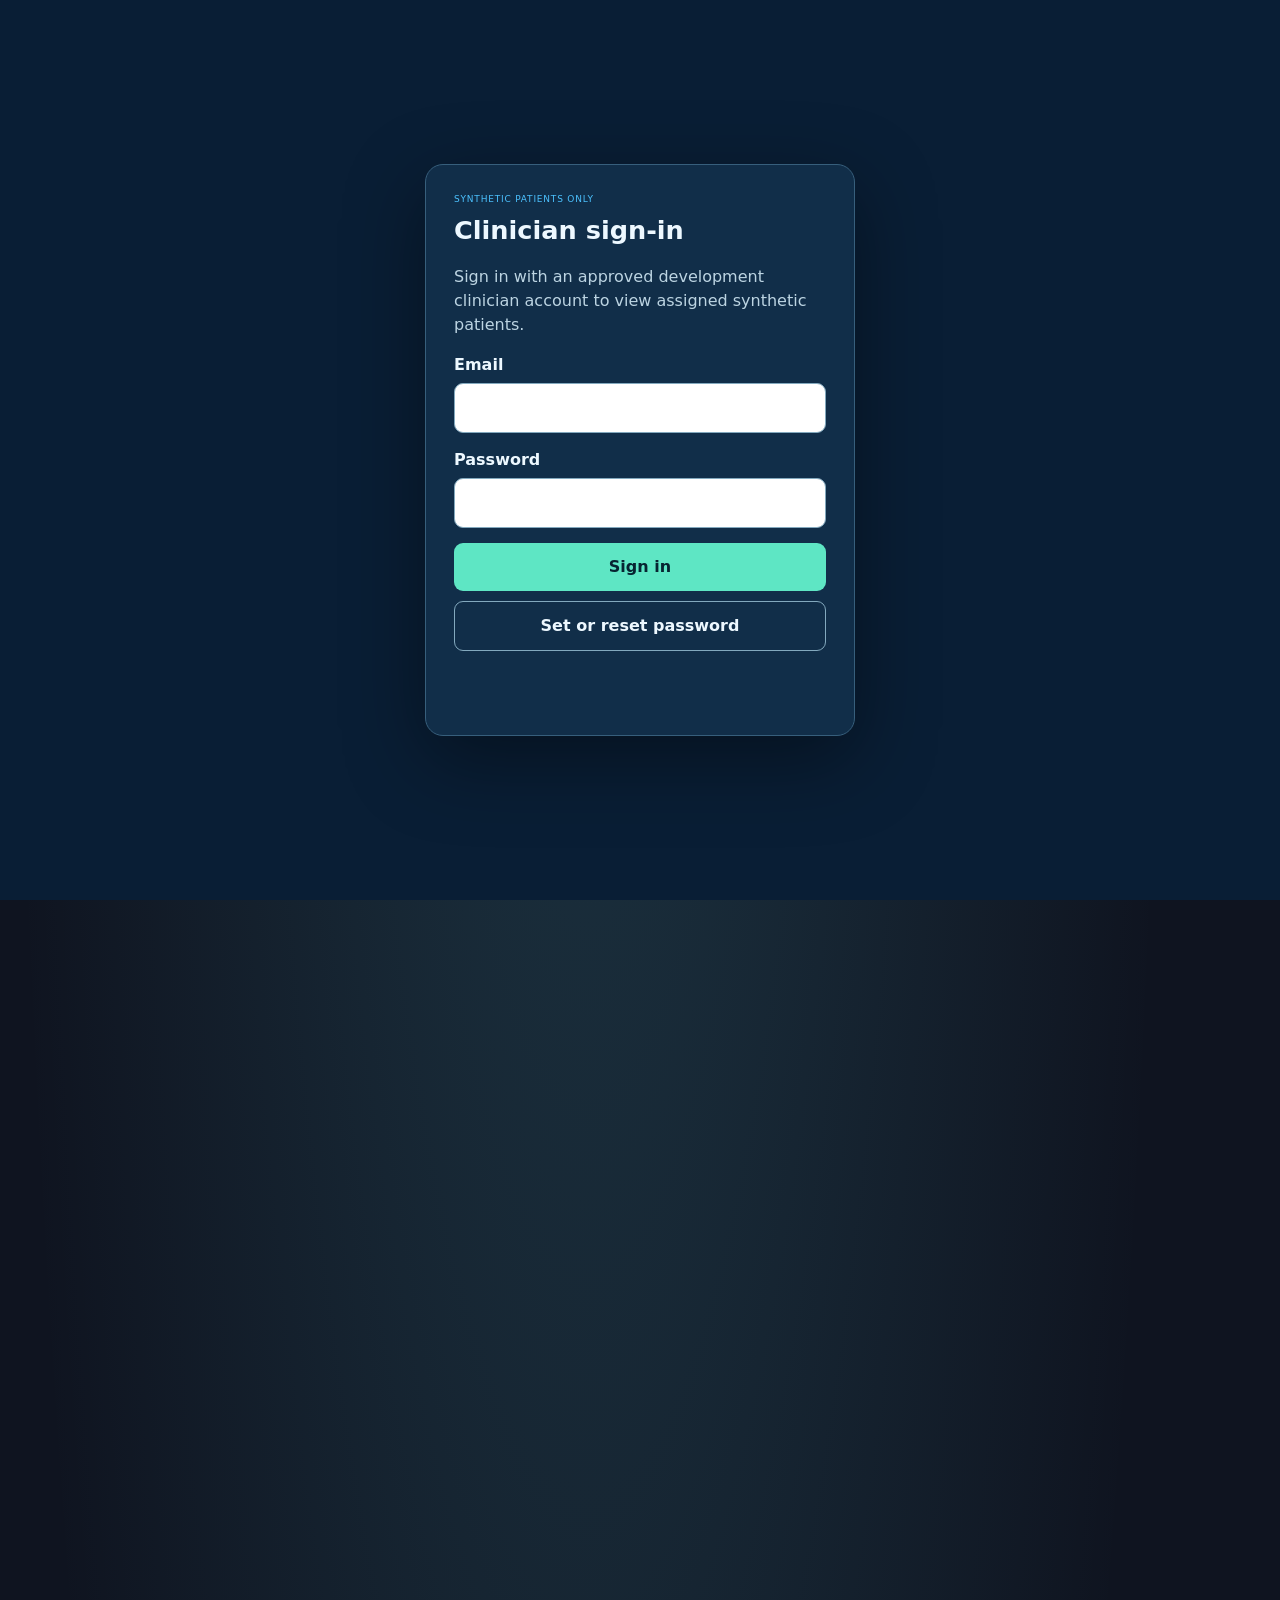
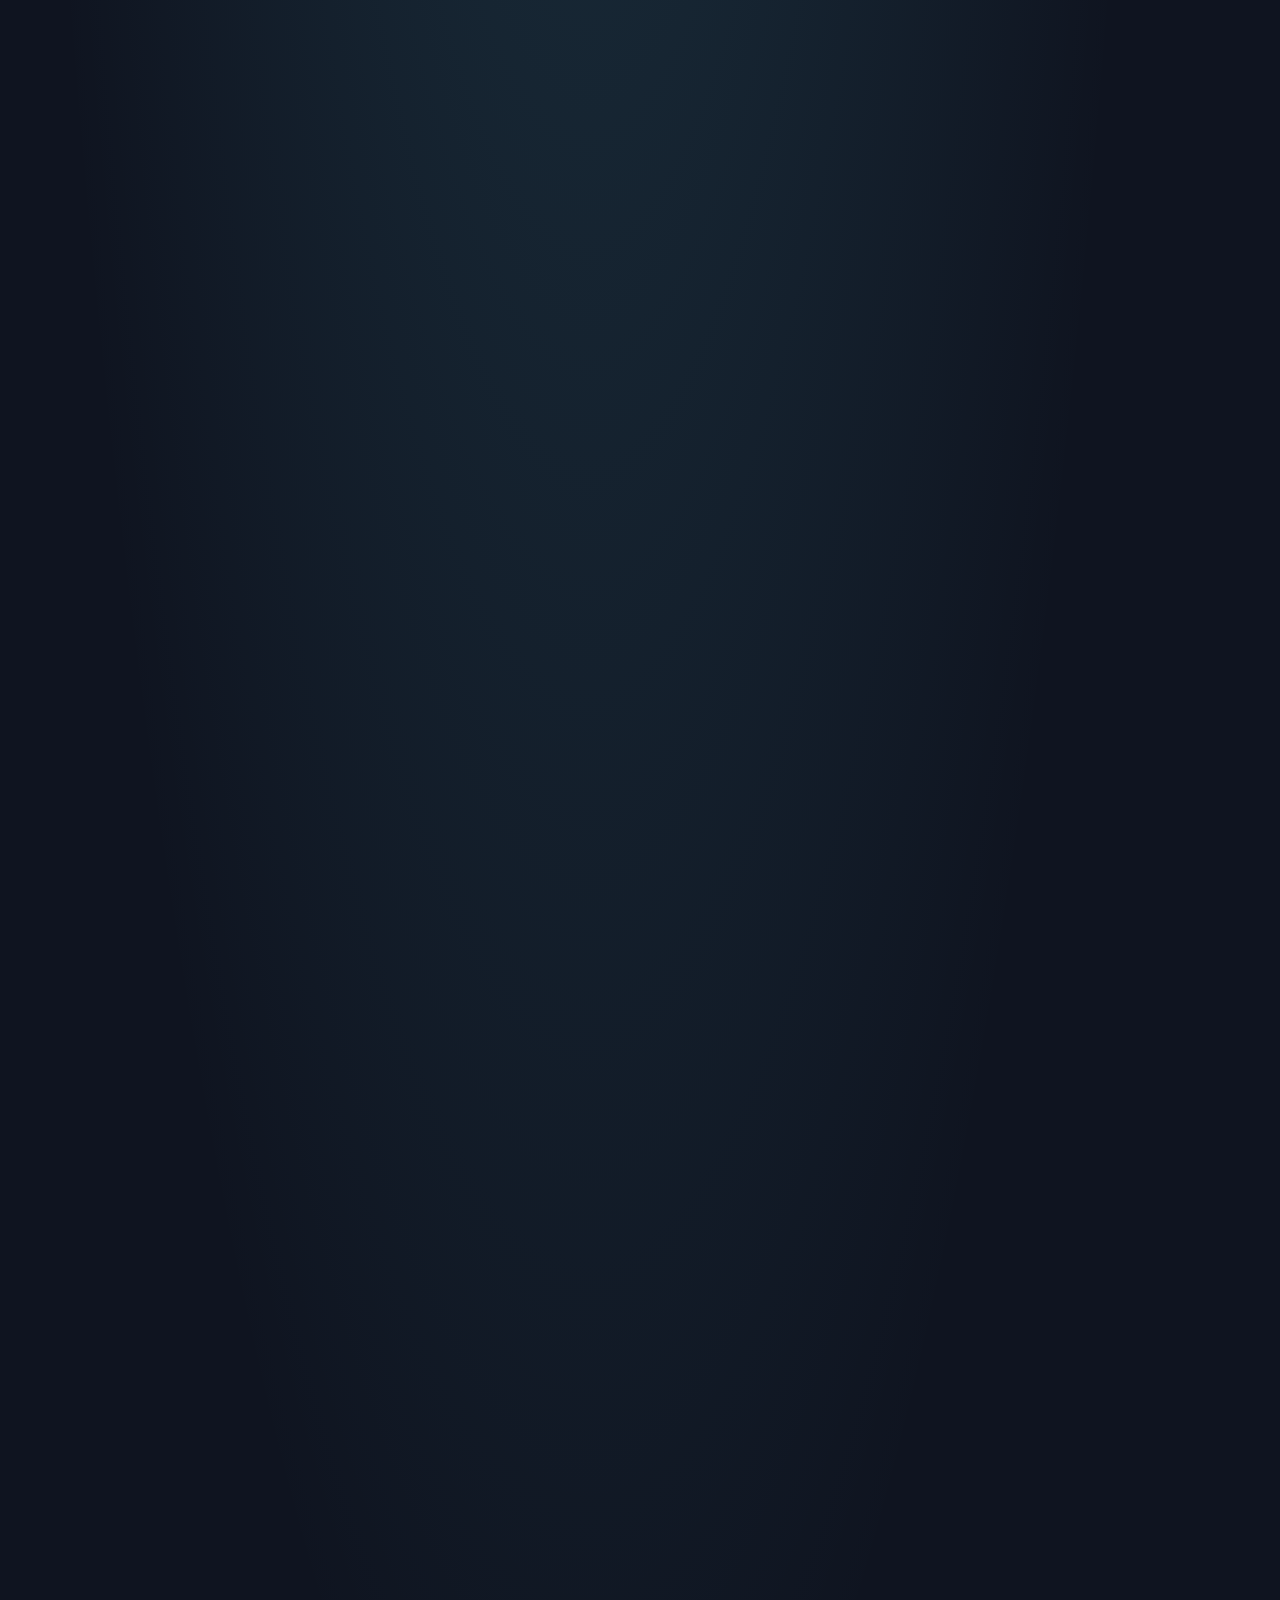
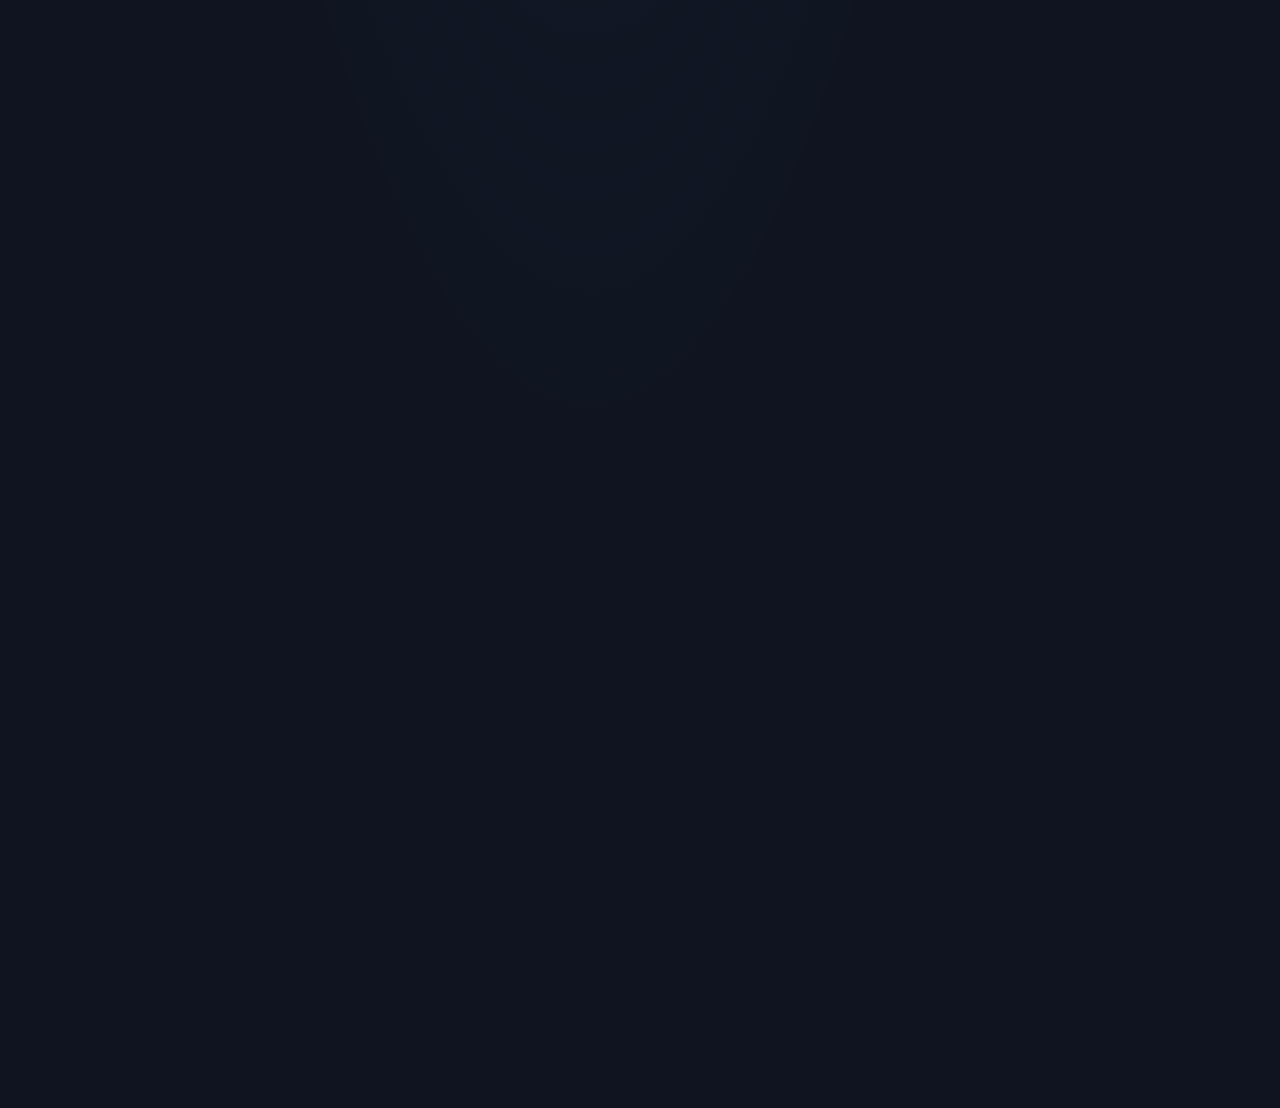
==== commit 0b4e34af: "Add guarded orchestrator voice navigation and reviewed plan proposals" ====
--- a/preview/index.html
+++ b/preview/index.html
@@ -4,21 +4,22 @@
 <meta charset="UTF-8" />
 <meta name="viewport" content="width=device-width, initial-scale=1.0" />
 <title>Nephrology Agentic Harness — Synthetic Demo</title>
-<link rel="stylesheet" href="style.css?v=phone-alerts-v13-20261005" />
-<link rel="stylesheet" href="census-status.css?v=phone-alerts-v13-20261005" />
-<link rel="stylesheet" href="prechart-workspace.css?v=phone-alerts-v13-20261005" />
-<link rel="stylesheet" href="activity-audit-ui.css?v=phone-alerts-v13-20261005" />
-<link rel="stylesheet" href="scribe-review-ui.css?v=phone-alerts-v13-20261005" />
-<link rel="stylesheet" href="workspace-review-ui.css?v=phone-alerts-v13-20261005" />
-<link rel="stylesheet" href="workflow-prep-ui.css?v=phone-alerts-v13-20261005" />
-<link rel="stylesheet" href="clinician-auth-ui.css?v=phone-alerts-v13-20261005" />
-<link rel="stylesheet" href="encounter-workflow-ui.css?v=phone-alerts-v13-20261005" />
-<link rel="stylesheet" href="encounter-completion-ui.css?v=phone-alerts-v13-20261005" />
-<link rel="stylesheet" href="follow-up-queue-ui.css?v=phone-alerts-v13-20261005" />
-<link rel="stylesheet" href="encounter-coordinator-ui.css?v=phone-alerts-v13-20261005" />
-<link rel="stylesheet" href="agent-map-ui.css?v=phone-alerts-v13-20261005" />
-<link rel="stylesheet" href="encounter-inbox-ui.css?v=phone-alerts-v13-20261005" />
-<link rel="stylesheet" href="phone-alerts-ui.css?v=phone-alerts-v13-20261005" />
+<link rel="stylesheet" href="style.css?v=orchestrator-voice-v14-20261005" />
+<link rel="stylesheet" href="census-status.css?v=orchestrator-voice-v14-20261005" />
+<link rel="stylesheet" href="prechart-workspace.css?v=orchestrator-voice-v14-20261005" />
+<link rel="stylesheet" href="activity-audit-ui.css?v=orchestrator-voice-v14-20261005" />
+<link rel="stylesheet" href="scribe-review-ui.css?v=orchestrator-voice-v14-20261005" />
+<link rel="stylesheet" href="workspace-review-ui.css?v=orchestrator-voice-v14-20261005" />
+<link rel="stylesheet" href="workflow-prep-ui.css?v=orchestrator-voice-v14-20261005" />
+<link rel="stylesheet" href="clinician-auth-ui.css?v=orchestrator-voice-v14-20261005" />
+<link rel="stylesheet" href="encounter-workflow-ui.css?v=orchestrator-voice-v14-20261005" />
+<link rel="stylesheet" href="encounter-completion-ui.css?v=orchestrator-voice-v14-20261005" />
+<link rel="stylesheet" href="follow-up-queue-ui.css?v=orchestrator-voice-v14-20261005" />
+<link rel="stylesheet" href="encounter-coordinator-ui.css?v=orchestrator-voice-v14-20261005" />
+<link rel="stylesheet" href="agent-map-ui.css?v=orchestrator-voice-v14-20261005" />
+<link rel="stylesheet" href="encounter-inbox-ui.css?v=orchestrator-voice-v14-20261005" />
+<link rel="stylesheet" href="phone-alerts-ui.css?v=orchestrator-voice-v14-20261005" />
+<link rel="stylesheet" href="orchestrator-voice-ui.css?v=orchestrator-voice-v14-20261005" />
 </head>
 <body class="agentic-shell">
   <section id="clinicianSignIn" aria-label="Synthetic clinician sign-in">
@@ -419,37 +420,39 @@
     <div id="provBody" class="prov-body"></div>
   </aside>
 
-  <script src="theme.js?v=phone-alerts-v13-20261005"></script>
-  <script src="data.js?v=phone-alerts-v13-20261005"></script>
-  <script src="clinician-auth-ui.js?v=phone-alerts-v13-20261005"></script>
-  <script src="backend-patient-loader.js?v=phone-alerts-v13-20261005"></script>
-  <script src="open-loop.js?v=phone-alerts-v13-20261005"></script>
-  <script src="patient-state.js?v=phone-alerts-v13-20261005"></script>
-  <script src="judgment-fabric.js?v=phone-alerts-v13-20261005"></script>
-  <script src="agent.js?v=phone-alerts-v13-20261005"></script>
-  <script src="app.js?v=phone-alerts-v13-20261005"></script>
-  <script src="lab-trends-ui.js?v=phone-alerts-v13-20261005"></script>
-  <script src="kidney-protection-ui.js?v=phone-alerts-v13-20261005"></script>
+  <script src="theme.js?v=orchestrator-voice-v14-20261005"></script>
+  <script src="data.js?v=orchestrator-voice-v14-20261005"></script>
+  <script src="clinician-auth-ui.js?v=orchestrator-voice-v14-20261005"></script>
+  <script src="backend-patient-loader.js?v=orchestrator-voice-v14-20261005"></script>
+  <script src="open-loop.js?v=orchestrator-voice-v14-20261005"></script>
+  <script src="patient-state.js?v=orchestrator-voice-v14-20261005"></script>
+  <script src="judgment-fabric.js?v=orchestrator-voice-v14-20261005"></script>
+  <script src="agent.js?v=orchestrator-voice-v14-20261005"></script>
+  <script src="app.js?v=orchestrator-voice-v14-20261005"></script>
+  <script src="lab-trends-ui.js?v=orchestrator-voice-v14-20261005"></script>
+  <script src="kidney-protection-ui.js?v=orchestrator-voice-v14-20261005"></script>
   <script>window.SYNTHETIC_ENCOUNTER_COORDINATOR_ENABLED=true;</script>
-  <script src="microphone-meter.js?v=phone-alerts-v13-20261005"></script>
+  <script src="microphone-meter.js?v=orchestrator-voice-v14-20261005"></script>
   <script id="syntheticNoteDraftingConfig">window.SYNTHETIC_NOTE_DRAFTING_ENABLED=true;</script>
-  <script src="note-drafting-ui.js?v=phone-alerts-v13-20261005"></script>
-  <script src="prechart-workspace.js?v=phone-alerts-v13-20261005"></script>
+  <script src="note-drafting-ui.js?v=orchestrator-voice-v14-20261005"></script>
+  <script src="prechart-workspace.js?v=orchestrator-voice-v14-20261005"></script>
   <script id="syntheticAudioTranscriptionConfig">window.SYNTHETIC_AUDIO_TRANSCRIPTION_ENABLED=true;</script>
-  <script src="recorded-audio-ui.js?v=phone-alerts-v13-20261005"></script>
-  <script src="scribe-review-ui.js?v=phone-alerts-v13-20261005"></script>
-  <script src="encounter-workflow-ui.js?v=phone-alerts-v13-20261005"></script>
-  <script src="activity-audit-ui.js?v=phone-alerts-v13-20261005"></script>
-  <script src="workspace-review-ui.js?v=phone-alerts-v13-20261005"></script>
-  <script src="workflow-prep-ui.js?v=phone-alerts-v13-20261005"></script>
-  <script src="mobile-ui.js?v=phone-alerts-v13-20261005"></script>
-  <script src="encounter-completion-ui.js?v=phone-alerts-v13-20261005"></script>
-  <script src="encounter-actions-ui.js?v=phone-alerts-v13-20261005"></script>
-<script src="encounter-coordinator-ui.js?v=phone-alerts-v13-20261005"></script>
-  <script src="follow-up-queue-ui.js?v=phone-alerts-v13-20261005"></script>
-  <script src="agent-map-ui.js?v=phone-alerts-v13-20261005"></script>
-  <script src="encounter-inbox-ui.js?v=phone-alerts-v13-20261005"></script>
-  <script src="phone-alerts-ui.js?v=phone-alerts-v13-20261005"></script>
+  <script src="recorded-audio-ui.js?v=orchestrator-voice-v14-20261005"></script>
+  <script src="scribe-review-ui.js?v=orchestrator-voice-v14-20261005"></script>
+  <script src="encounter-workflow-ui.js?v=orchestrator-voice-v14-20261005"></script>
+  <script src="activity-audit-ui.js?v=orchestrator-voice-v14-20261005"></script>
+  <script src="workspace-review-ui.js?v=orchestrator-voice-v14-20261005"></script>
+  <script src="workflow-prep-ui.js?v=orchestrator-voice-v14-20261005"></script>
+  <script src="mobile-ui.js?v=orchestrator-voice-v14-20261005"></script>
+  <script src="encounter-completion-ui.js?v=orchestrator-voice-v14-20261005"></script>
+  <script src="encounter-actions-ui.js?v=orchestrator-voice-v14-20261005"></script>
+<script src="encounter-coordinator-ui.js?v=orchestrator-voice-v14-20261005"></script>
+  <script src="follow-up-queue-ui.js?v=orchestrator-voice-v14-20261005"></script>
+  <script src="agent-map-ui.js?v=orchestrator-voice-v14-20261005"></script>
+  <script src="orchestrator-commands.js?v=orchestrator-voice-v14-20261005"></script>
+  <script src="orchestrator-voice-ui.js?v=orchestrator-voice-v14-20261005"></script>
+  <script src="encounter-inbox-ui.js?v=orchestrator-voice-v14-20261005"></script>
+  <script src="phone-alerts-ui.js?v=orchestrator-voice-v14-20261005"></script>
 </body>
 </html>
 
--- a/preview/orchestrator-voice-ui.css
+++ b/preview/orchestrator-voice-ui.css
@@ -0,0 +1,10 @@
+.orchestrator-voice{border:1px solid var(--border);border-radius:16px;padding:16px;margin:14px 0;background:var(--panel)}
+.orchestrator-voice h4{margin:0 0 6px}.orchestrator-voice p{margin:6px 0 12px;color:var(--muted);line-height:1.5}
+.orchestrator-voice-heading{display:flex;align-items:center;justify-content:space-between;gap:12px}
+.orchestrator-voice-heading>div{min-width:0}.orchestrator-voice button{min-height:44px;white-space:normal}.orchestrator-voice label{display:grid;gap:8px}
+.orchestrator-voice textarea{box-sizing:border-box;width:100%;min-height:72px;resize:vertical;border:1px solid var(--border);border-radius:10px;padding:10px;background:var(--bg);color:var(--text);font:inherit}
+.orchestrator-voice-buttons{display:flex;flex-wrap:wrap;gap:8px;margin:12px 0}.orchestrator-command-help{margin:12px 0}.orchestrator-command-help summary{cursor:pointer;min-height:44px;display:flex;align-items:center}
+.orchestrator-command-help li{margin:8px 0;overflow-wrap:anywhere}.orchestrator-voice .is-error{color:var(--bad)}
+.orchestrator-voice audio{max-width:100%;width:100%;margin:8px 0}.orchestrator-proposal-grid{display:grid;grid-template-columns:1fr 1fr;gap:12px}.orchestrator-proposal-grid>div{min-width:0;border:1px solid var(--border);border-radius:10px;padding:12px}
+.orchestrator-proposal-grid pre{white-space:pre-wrap;overflow-wrap:anywhere;font:inherit;line-height:1.5}.orchestrator-voice [data-proposal]{border-top:1px solid var(--border);padding-top:14px}
+@media(max-width:600px){.orchestrator-voice-heading{align-items:stretch;flex-direction:column}.orchestrator-proposal-grid{grid-template-columns:1fr}.orchestrator-voice{padding:12px}}
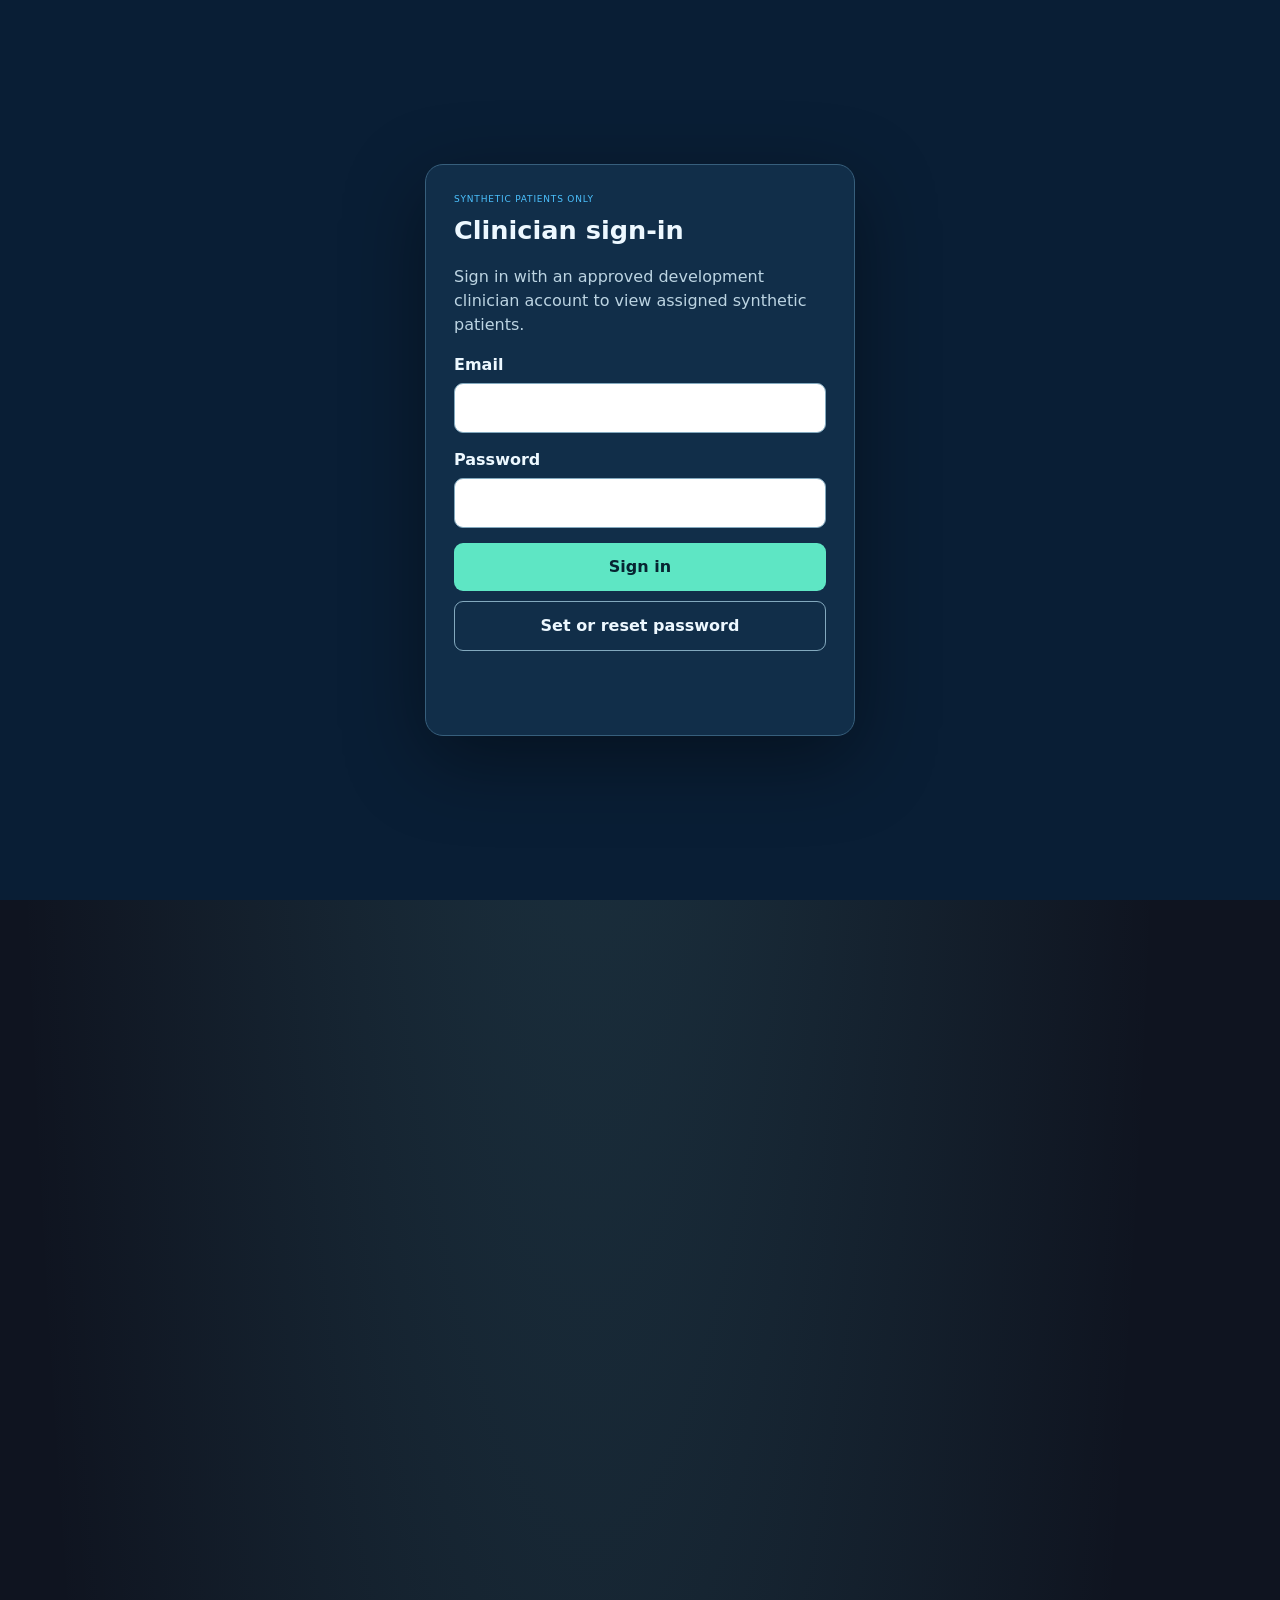
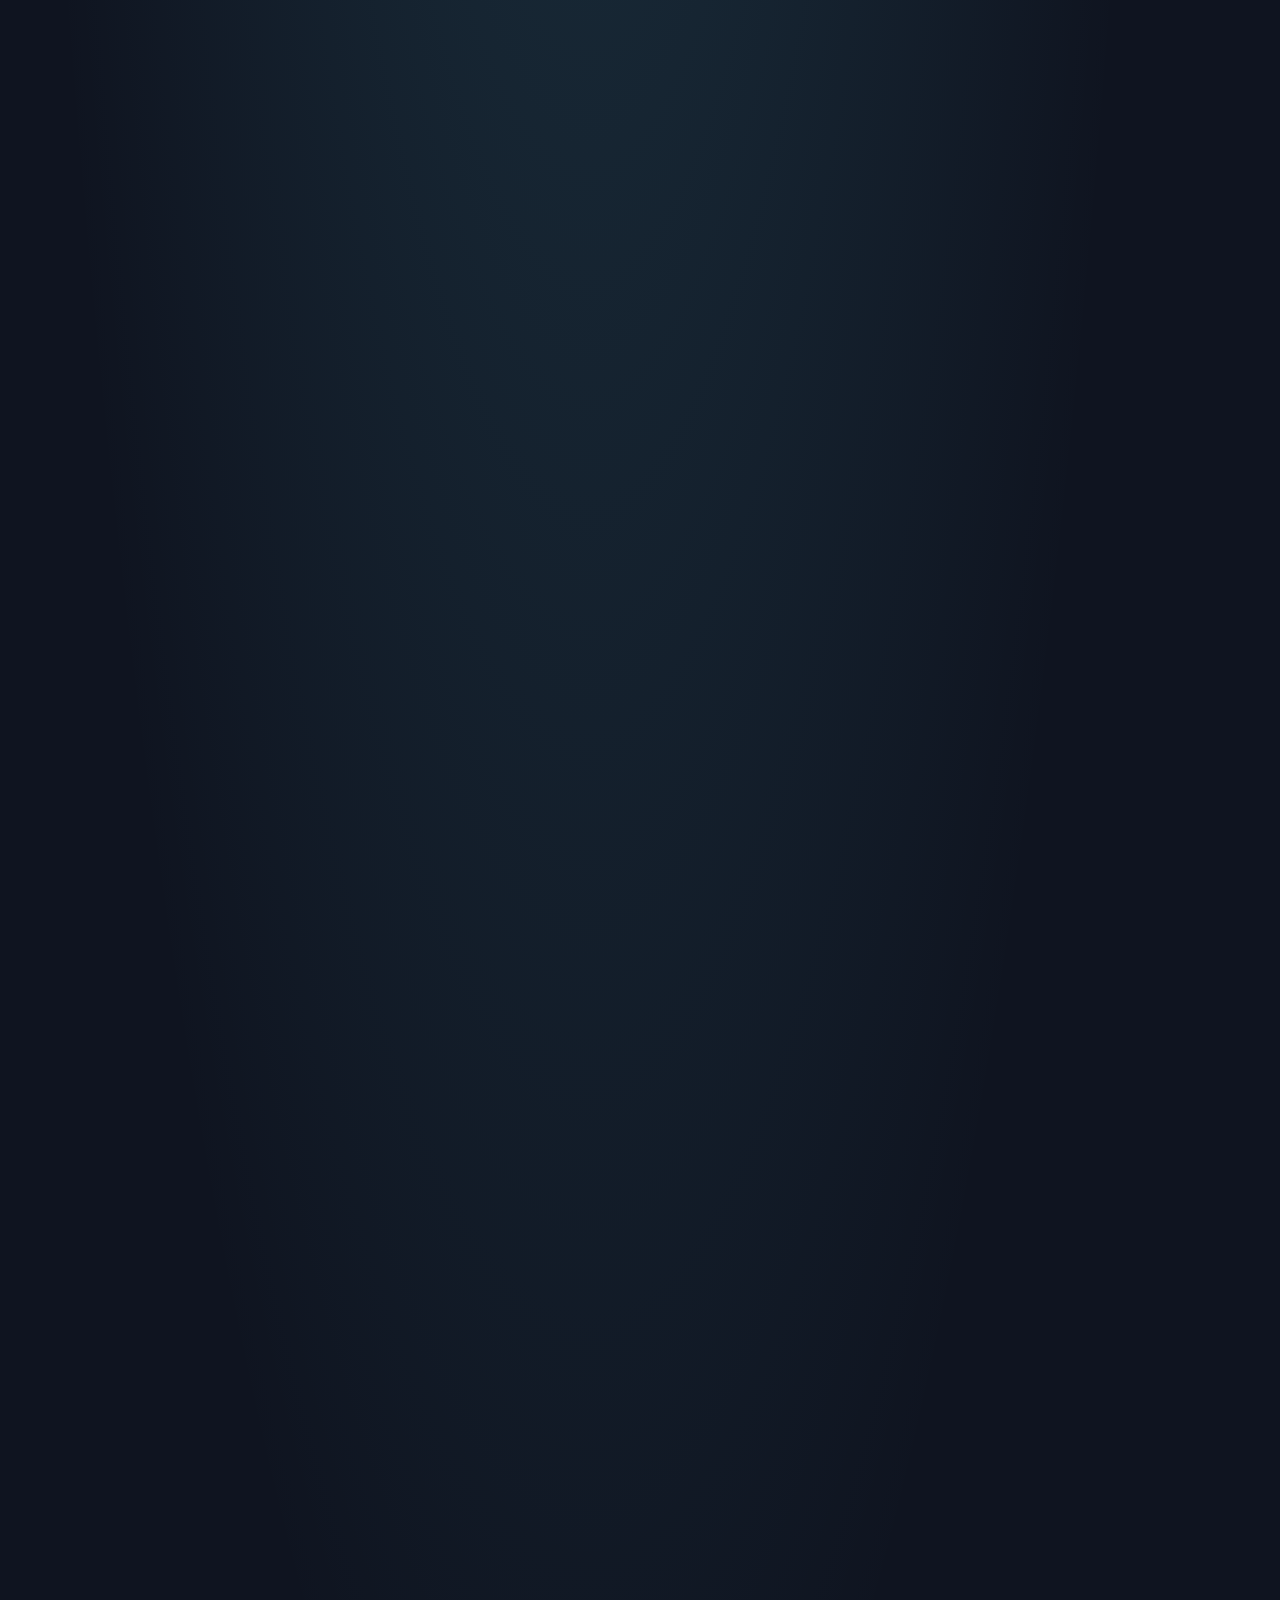
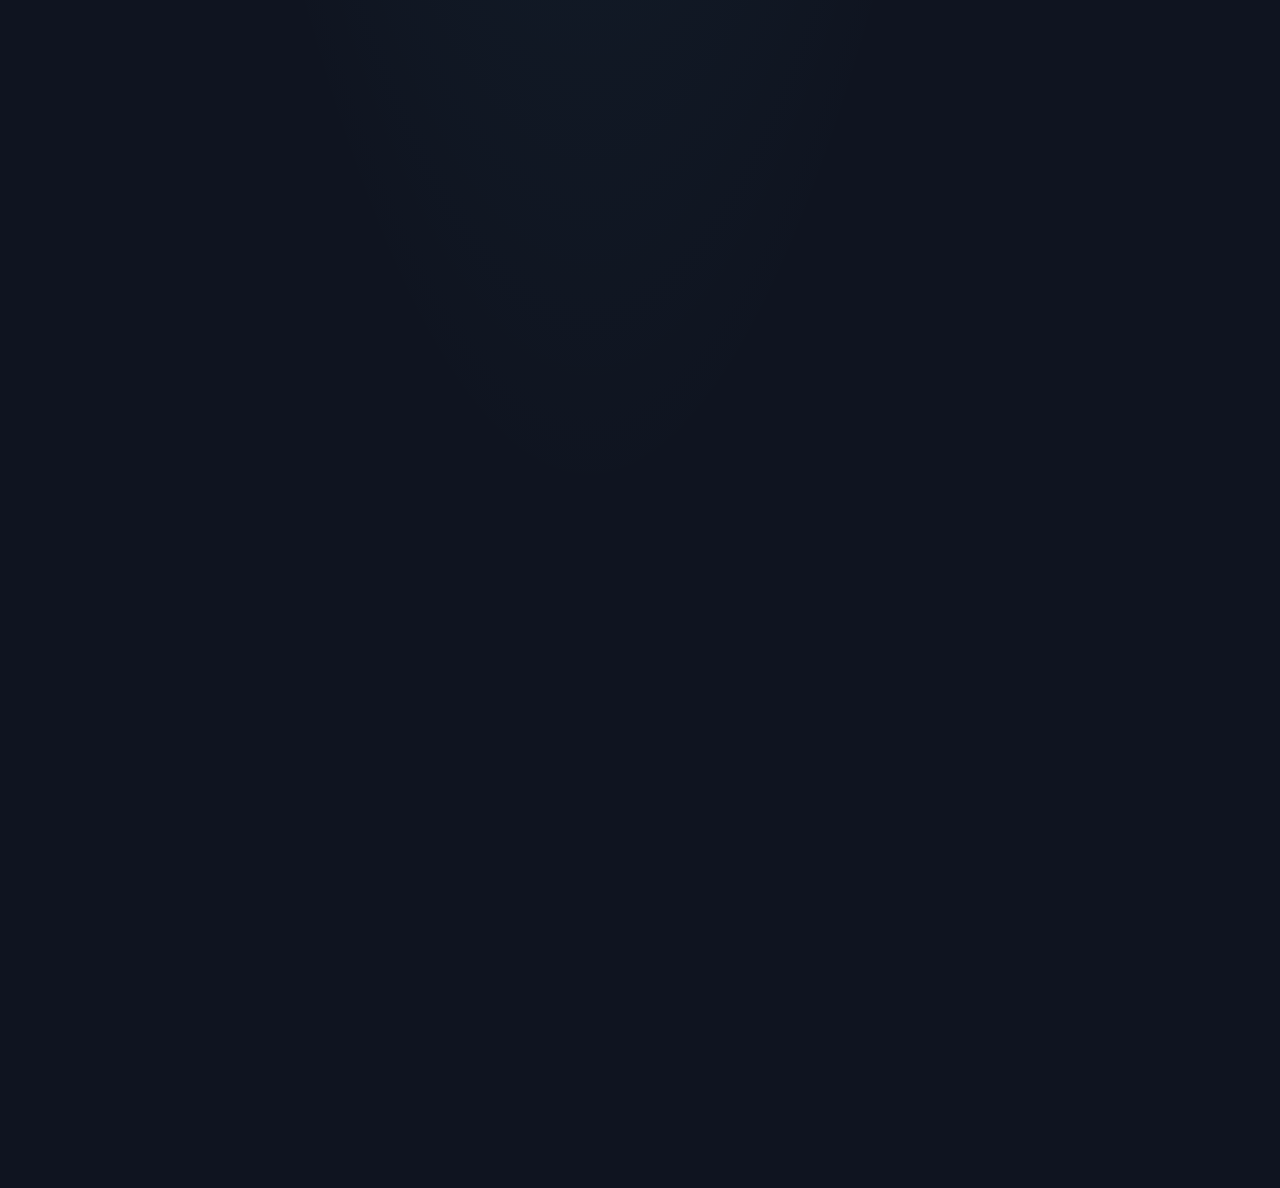
==== commit 61e6edc1: "Add live encounter review and private phone connection checklists" ====
--- a/preview/index.html
+++ b/preview/index.html
@@ -4,22 +4,23 @@
 <meta charset="UTF-8" />
 <meta name="viewport" content="width=device-width, initial-scale=1.0" />
 <title>Nephrology Agentic Harness — Synthetic Demo</title>
-<link rel="stylesheet" href="style.css?v=orchestrator-voice-v14-20261005" />
-<link rel="stylesheet" href="census-status.css?v=orchestrator-voice-v14-20261005" />
-<link rel="stylesheet" href="prechart-workspace.css?v=orchestrator-voice-v14-20261005" />
-<link rel="stylesheet" href="activity-audit-ui.css?v=orchestrator-voice-v14-20261005" />
-<link rel="stylesheet" href="scribe-review-ui.css?v=orchestrator-voice-v14-20261005" />
-<link rel="stylesheet" href="workspace-review-ui.css?v=orchestrator-voice-v14-20261005" />
-<link rel="stylesheet" href="workflow-prep-ui.css?v=orchestrator-voice-v14-20261005" />
-<link rel="stylesheet" href="clinician-auth-ui.css?v=orchestrator-voice-v14-20261005" />
-<link rel="stylesheet" href="encounter-workflow-ui.css?v=orchestrator-voice-v14-20261005" />
-<link rel="stylesheet" href="encounter-completion-ui.css?v=orchestrator-voice-v14-20261005" />
-<link rel="stylesheet" href="follow-up-queue-ui.css?v=orchestrator-voice-v14-20261005" />
-<link rel="stylesheet" href="encounter-coordinator-ui.css?v=orchestrator-voice-v14-20261005" />
-<link rel="stylesheet" href="agent-map-ui.css?v=orchestrator-voice-v14-20261005" />
-<link rel="stylesheet" href="encounter-inbox-ui.css?v=orchestrator-voice-v14-20261005" />
-<link rel="stylesheet" href="phone-alerts-ui.css?v=orchestrator-voice-v14-20261005" />
-<link rel="stylesheet" href="orchestrator-voice-ui.css?v=orchestrator-voice-v14-20261005" />
+<link rel="stylesheet" href="style.css?v=encounter-readiness-v15-20261005" />
+<link rel="stylesheet" href="census-status.css?v=encounter-readiness-v15-20261005" />
+<link rel="stylesheet" href="prechart-workspace.css?v=encounter-readiness-v15-20261005" />
+<link rel="stylesheet" href="activity-audit-ui.css?v=encounter-readiness-v15-20261005" />
+<link rel="stylesheet" href="scribe-review-ui.css?v=encounter-readiness-v15-20261005" />
+<link rel="stylesheet" href="workspace-review-ui.css?v=encounter-readiness-v15-20261005" />
+<link rel="stylesheet" href="workflow-prep-ui.css?v=encounter-readiness-v15-20261005" />
+<link rel="stylesheet" href="clinician-auth-ui.css?v=encounter-readiness-v15-20261005" />
+<link rel="stylesheet" href="encounter-workflow-ui.css?v=encounter-readiness-v15-20261005" />
+<link rel="stylesheet" href="encounter-completion-ui.css?v=encounter-readiness-v15-20261005" />
+<link rel="stylesheet" href="follow-up-queue-ui.css?v=encounter-readiness-v15-20261005" />
+<link rel="stylesheet" href="encounter-coordinator-ui.css?v=encounter-readiness-v15-20261005" />
+<link rel="stylesheet" href="agent-map-ui.css?v=encounter-readiness-v15-20261005" />
+<link rel="stylesheet" href="encounter-inbox-ui.css?v=encounter-readiness-v15-20261005" />
+<link rel="stylesheet" href="phone-alerts-ui.css?v=encounter-readiness-v15-20261005" />
+<link rel="stylesheet" href="orchestrator-voice-ui.css?v=encounter-readiness-v15-20261005" />
+<link rel="stylesheet" href="encounter-review-ui.css?v=encounter-readiness-v15-20261005" />
 </head>
 <body class="agentic-shell">
   <section id="clinicianSignIn" aria-label="Synthetic clinician sign-in">
@@ -420,39 +421,40 @@
     <div id="provBody" class="prov-body"></div>
   </aside>
 
-  <script src="theme.js?v=orchestrator-voice-v14-20261005"></script>
-  <script src="data.js?v=orchestrator-voice-v14-20261005"></script>
-  <script src="clinician-auth-ui.js?v=orchestrator-voice-v14-20261005"></script>
-  <script src="backend-patient-loader.js?v=orchestrator-voice-v14-20261005"></script>
-  <script src="open-loop.js?v=orchestrator-voice-v14-20261005"></script>
-  <script src="patient-state.js?v=orchestrator-voice-v14-20261005"></script>
-  <script src="judgment-fabric.js?v=orchestrator-voice-v14-20261005"></script>
-  <script src="agent.js?v=orchestrator-voice-v14-20261005"></script>
-  <script src="app.js?v=orchestrator-voice-v14-20261005"></script>
-  <script src="lab-trends-ui.js?v=orchestrator-voice-v14-20261005"></script>
-  <script src="kidney-protection-ui.js?v=orchestrator-voice-v14-20261005"></script>
+  <script src="theme.js?v=encounter-readiness-v15-20261005"></script>
+  <script src="data.js?v=encounter-readiness-v15-20261005"></script>
+  <script src="clinician-auth-ui.js?v=encounter-readiness-v15-20261005"></script>
+  <script src="backend-patient-loader.js?v=encounter-readiness-v15-20261005"></script>
+  <script src="open-loop.js?v=encounter-readiness-v15-20261005"></script>
+  <script src="patient-state.js?v=encounter-readiness-v15-20261005"></script>
+  <script src="judgment-fabric.js?v=encounter-readiness-v15-20261005"></script>
+  <script src="agent.js?v=encounter-readiness-v15-20261005"></script>
+  <script src="app.js?v=encounter-readiness-v15-20261005"></script>
+  <script src="lab-trends-ui.js?v=encounter-readiness-v15-20261005"></script>
+  <script src="kidney-protection-ui.js?v=encounter-readiness-v15-20261005"></script>
   <script>window.SYNTHETIC_ENCOUNTER_COORDINATOR_ENABLED=true;</script>
-  <script src="microphone-meter.js?v=orchestrator-voice-v14-20261005"></script>
+  <script src="microphone-meter.js?v=encounter-readiness-v15-20261005"></script>
   <script id="syntheticNoteDraftingConfig">window.SYNTHETIC_NOTE_DRAFTING_ENABLED=true;</script>
-  <script src="note-drafting-ui.js?v=orchestrator-voice-v14-20261005"></script>
-  <script src="prechart-workspace.js?v=orchestrator-voice-v14-20261005"></script>
+  <script src="note-drafting-ui.js?v=encounter-readiness-v15-20261005"></script>
+  <script src="prechart-workspace.js?v=encounter-readiness-v15-20261005"></script>
   <script id="syntheticAudioTranscriptionConfig">window.SYNTHETIC_AUDIO_TRANSCRIPTION_ENABLED=true;</script>
-  <script src="recorded-audio-ui.js?v=orchestrator-voice-v14-20261005"></script>
-  <script src="scribe-review-ui.js?v=orchestrator-voice-v14-20261005"></script>
-  <script src="encounter-workflow-ui.js?v=orchestrator-voice-v14-20261005"></script>
-  <script src="activity-audit-ui.js?v=orchestrator-voice-v14-20261005"></script>
-  <script src="workspace-review-ui.js?v=orchestrator-voice-v14-20261005"></script>
-  <script src="workflow-prep-ui.js?v=orchestrator-voice-v14-20261005"></script>
-  <script src="mobile-ui.js?v=orchestrator-voice-v14-20261005"></script>
-  <script src="encounter-completion-ui.js?v=orchestrator-voice-v14-20261005"></script>
-  <script src="encounter-actions-ui.js?v=orchestrator-voice-v14-20261005"></script>
-<script src="encounter-coordinator-ui.js?v=orchestrator-voice-v14-20261005"></script>
-  <script src="follow-up-queue-ui.js?v=orchestrator-voice-v14-20261005"></script>
-  <script src="agent-map-ui.js?v=orchestrator-voice-v14-20261005"></script>
-  <script src="orchestrator-commands.js?v=orchestrator-voice-v14-20261005"></script>
-  <script src="orchestrator-voice-ui.js?v=orchestrator-voice-v14-20261005"></script>
-  <script src="encounter-inbox-ui.js?v=orchestrator-voice-v14-20261005"></script>
-  <script src="phone-alerts-ui.js?v=orchestrator-voice-v14-20261005"></script>
+  <script src="recorded-audio-ui.js?v=encounter-readiness-v15-20261005"></script>
+  <script src="scribe-review-ui.js?v=encounter-readiness-v15-20261005"></script>
+  <script src="encounter-workflow-ui.js?v=encounter-readiness-v15-20261005"></script>
+  <script src="activity-audit-ui.js?v=encounter-readiness-v15-20261005"></script>
+  <script src="workspace-review-ui.js?v=encounter-readiness-v15-20261005"></script>
+  <script src="workflow-prep-ui.js?v=encounter-readiness-v15-20261005"></script>
+  <script src="mobile-ui.js?v=encounter-readiness-v15-20261005"></script>
+  <script src="encounter-completion-ui.js?v=encounter-readiness-v15-20261005"></script>
+  <script src="encounter-actions-ui.js?v=encounter-readiness-v15-20261005"></script>
+<script src="encounter-coordinator-ui.js?v=encounter-readiness-v15-20261005"></script>
+  <script src="follow-up-queue-ui.js?v=encounter-readiness-v15-20261005"></script>
+  <script src="agent-map-ui.js?v=encounter-readiness-v15-20261005"></script>
+  <script src="encounter-review-ui.js?v=encounter-readiness-v15-20261005"></script>
+  <script src="orchestrator-commands.js?v=encounter-readiness-v15-20261005"></script>
+  <script src="orchestrator-voice-ui.js?v=encounter-readiness-v15-20261005"></script>
+  <script src="encounter-inbox-ui.js?v=encounter-readiness-v15-20261005"></script>
+  <script src="phone-alerts-ui.js?v=encounter-readiness-v15-20261005"></script>
 </body>
 </html>
 
--- a/preview/phone-alerts-ui.css
+++ b/preview/phone-alerts-ui.css
@@ -13,3 +13,9 @@
 .phone-alert-message { background:var(--panel-2); padding:12px; border-radius:8px; }
 .phone-alert-panel h3 { font-size:16px; margin:12px 0; }
 .phone-alert-panel [hidden] { display:none !important; }
+.phone-connection{border:1px solid var(--border);border-radius:12px;padding:14px;margin:14px 0;background:var(--panel)}
+.phone-connection ol{padding-left:24px}.phone-connection li{padding:10px 4px;line-height:1.5;border-bottom:1px solid var(--border)}
+.phone-connection li strong,.phone-connection li span{display:block}.phone-connection li span{color:var(--muted);margin-top:3px}.phone-connection [data-state=complete] strong{color:var(--good)}
+.phone-connection-actions{display:flex;flex-wrap:wrap;gap:8px;align-items:center}.phone-connection a{display:inline-flex;align-items:center;min-height:44px;color:var(--accent);overflow-wrap:anywhere}
+.phone-connection table{width:100%;table-layout:fixed;border-collapse:collapse;font-size:12px}.phone-connection th,.phone-connection td{padding:8px 4px;text-align:left;overflow-wrap:anywhere;border-bottom:1px solid var(--border)}
+.phone-connection [data-server-details]{margin-top:10px}
--- a/preview/encounter-review-ui.css
+++ b/preview/encounter-review-ui.css
@@ -0,0 +1,6 @@
+.encounter-review-checklist{margin:14px 0;padding:14px;border:1px solid var(--border);border-radius:14px;background:var(--panel)}
+.encounter-review-checklist>summary{min-height:44px;cursor:pointer;display:flex;flex-wrap:wrap;justify-content:space-between;gap:8px;align-items:center;font-weight:650}
+.encounter-review-checklist [data-review-count]{font-size:12px;font-weight:400;color:var(--muted)}
+.encounter-review-checklist p{line-height:1.5}.encounter-review-checklist ol{padding-left:24px}.encounter-review-checklist li{padding:10px 8px;border-bottom:1px solid var(--border);line-height:1.5;overflow-wrap:anywhere}
+.encounter-review-checklist li strong,.encounter-review-checklist li span{display:block}.encounter-review-checklist li span{color:var(--muted);margin-top:3px}.encounter-review-checklist [data-state=attention] strong{color:var(--warn)}
+.encounter-review-checklist button{min-height:44px;white-space:normal;max-width:100%}.encounter-review-checklist [hidden]{display:none!important}
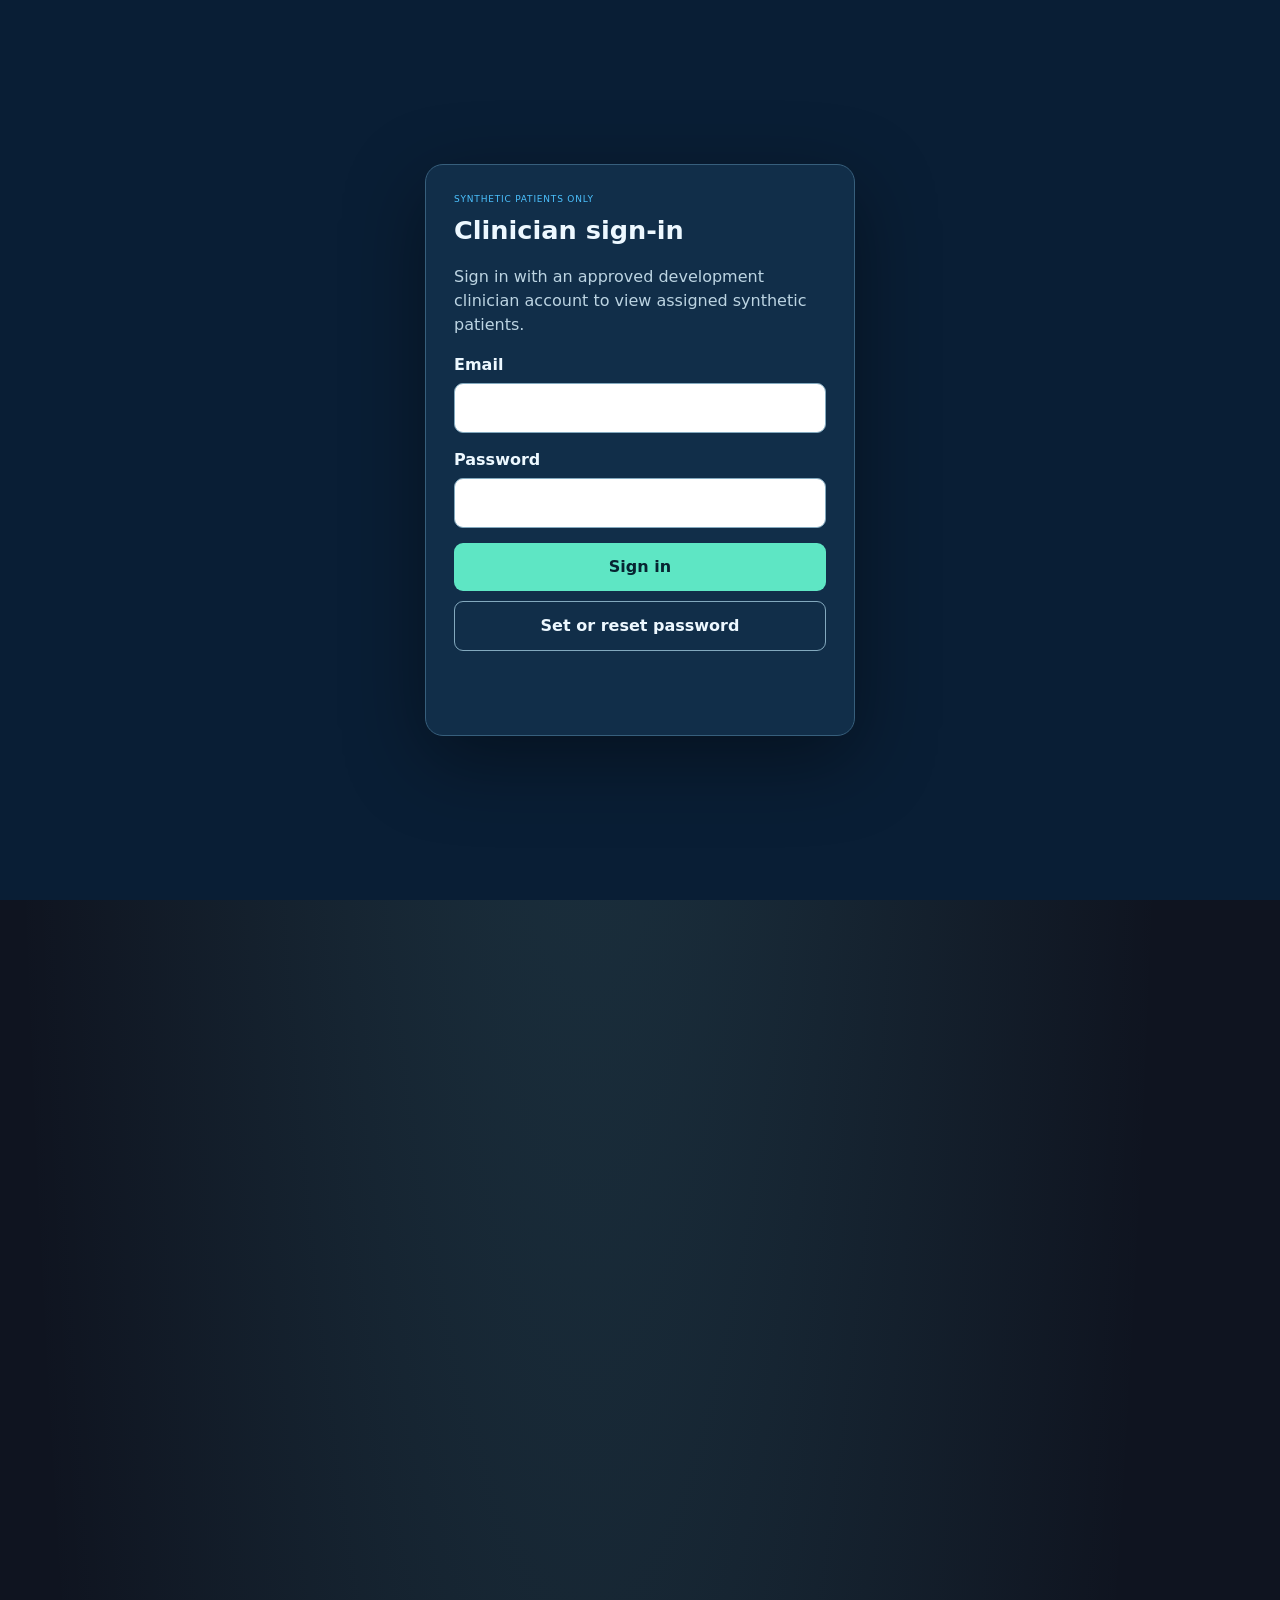
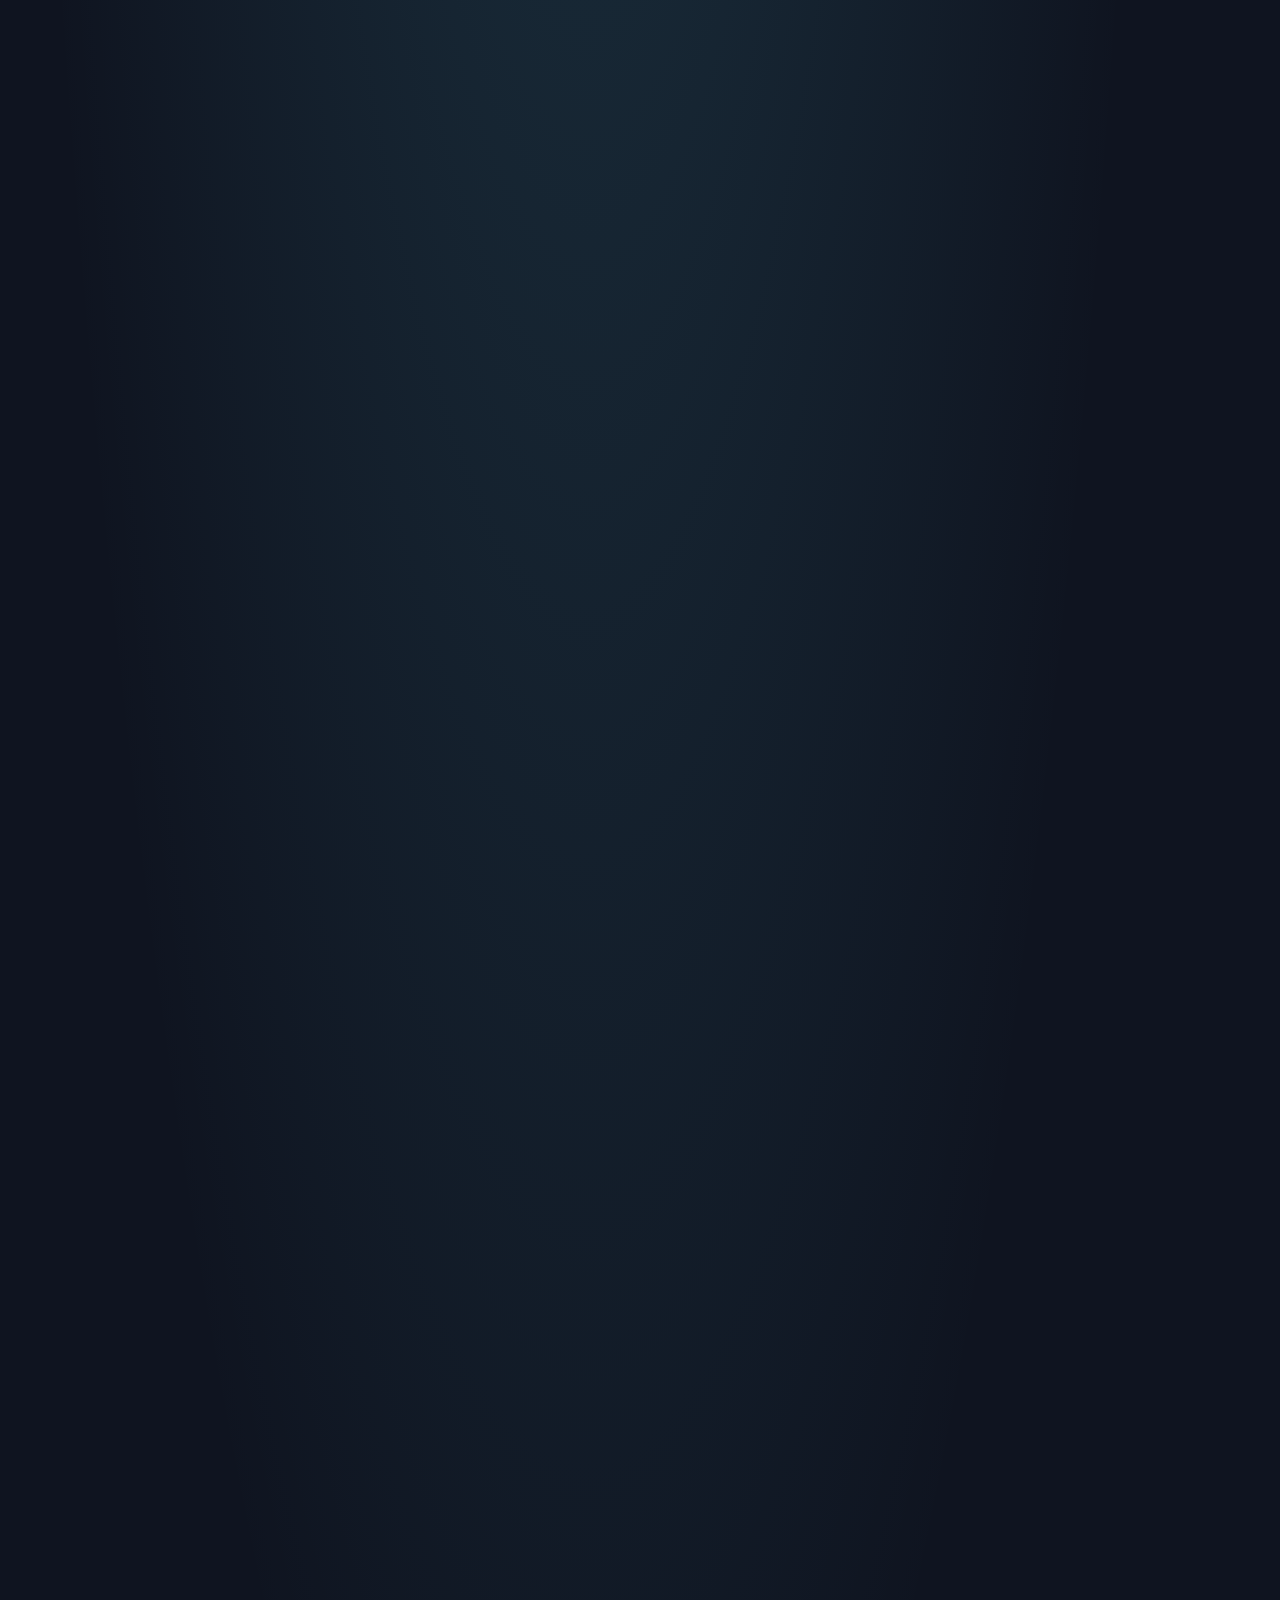
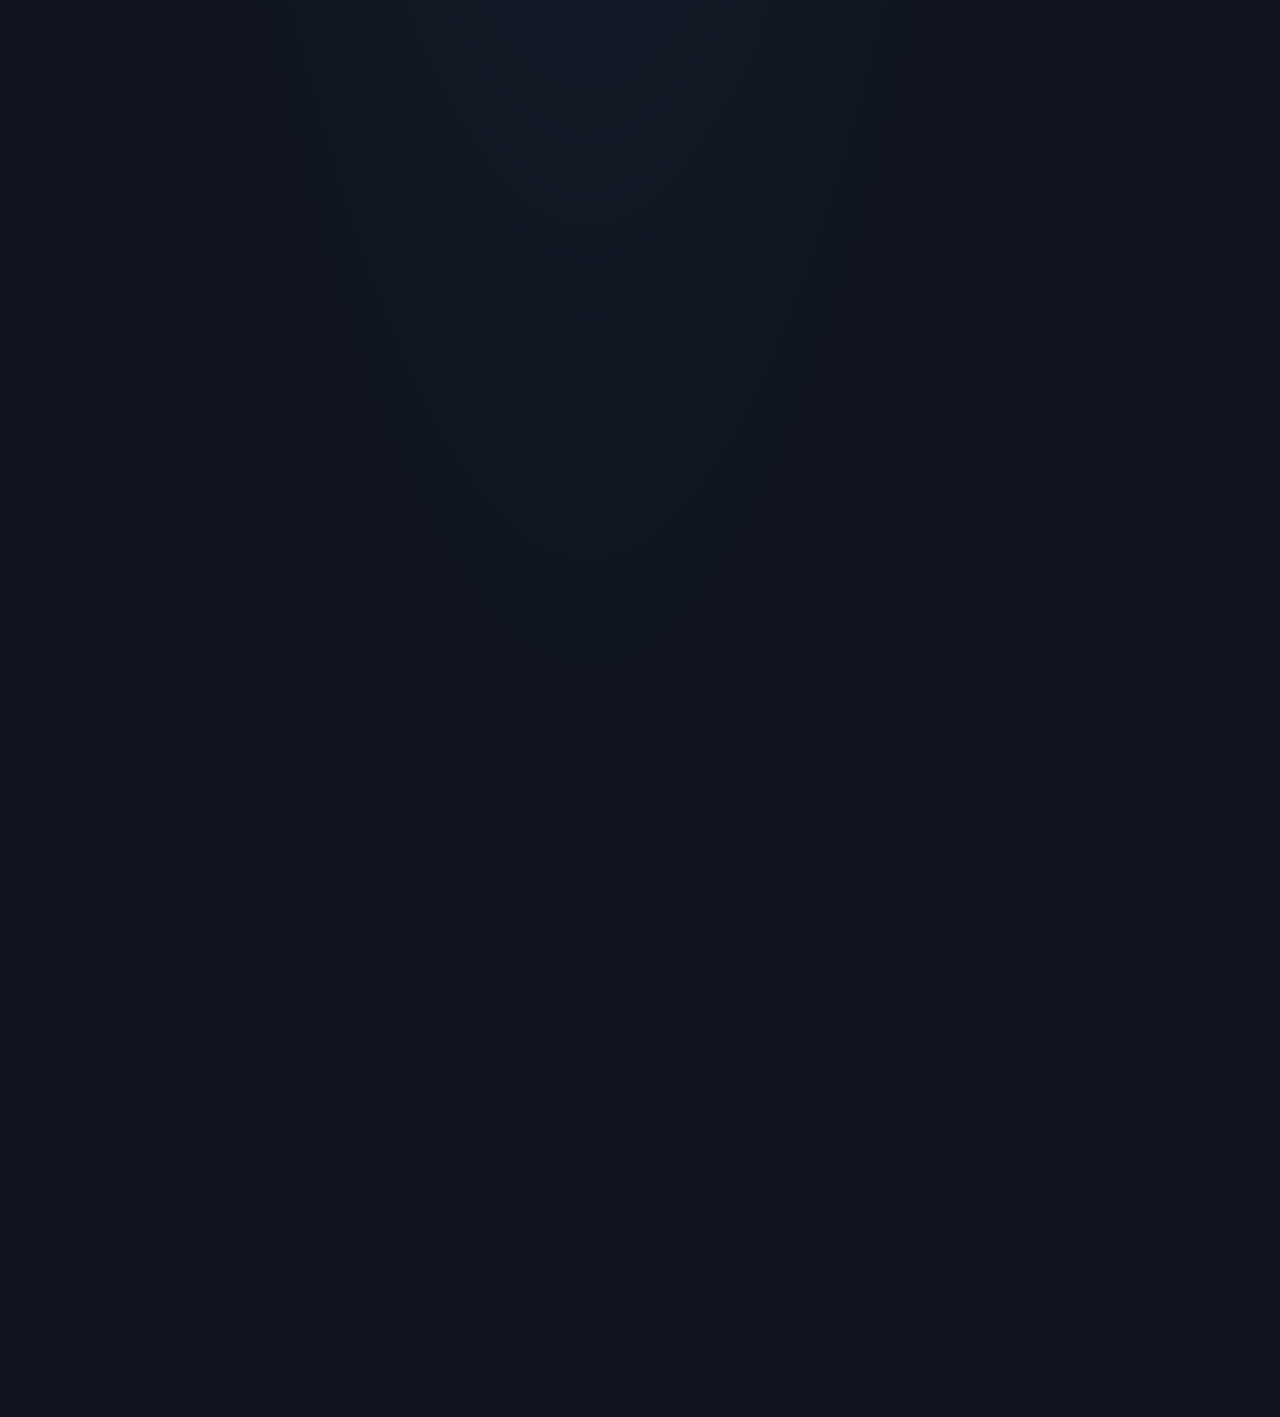
==== commit e143c221: "Expose orchestrator command capture, heard words and editable-encounter guidance" ====
--- a/preview/index.html
+++ b/preview/index.html
@@ -3,24 +3,30 @@
 <head>
 <meta charset="UTF-8" />
 <meta name="viewport" content="width=device-width, initial-scale=1.0" />
+<link rel="manifest" href="ehr.webmanifest" />
+<link rel="apple-touch-icon" href="push-icon-192.png" />
+<meta name="theme-color" content="#101726" />
+<meta name="apple-mobile-web-app-capable" content="yes" />
 <title>Nephrology Agentic Harness — Synthetic Demo</title>
-<link rel="stylesheet" href="style.css?v=encounter-readiness-v15-20261005" />
-<link rel="stylesheet" href="census-status.css?v=encounter-readiness-v15-20261005" />
-<link rel="stylesheet" href="prechart-workspace.css?v=encounter-readiness-v15-20261005" />
-<link rel="stylesheet" href="activity-audit-ui.css?v=encounter-readiness-v15-20261005" />
-<link rel="stylesheet" href="scribe-review-ui.css?v=encounter-readiness-v15-20261005" />
-<link rel="stylesheet" href="workspace-review-ui.css?v=encounter-readiness-v15-20261005" />
-<link rel="stylesheet" href="workflow-prep-ui.css?v=encounter-readiness-v15-20261005" />
-<link rel="stylesheet" href="clinician-auth-ui.css?v=encounter-readiness-v15-20261005" />
-<link rel="stylesheet" href="encounter-workflow-ui.css?v=encounter-readiness-v15-20261005" />
-<link rel="stylesheet" href="encounter-completion-ui.css?v=encounter-readiness-v15-20261005" />
-<link rel="stylesheet" href="follow-up-queue-ui.css?v=encounter-readiness-v15-20261005" />
-<link rel="stylesheet" href="encounter-coordinator-ui.css?v=encounter-readiness-v15-20261005" />
-<link rel="stylesheet" href="agent-map-ui.css?v=encounter-readiness-v15-20261005" />
-<link rel="stylesheet" href="encounter-inbox-ui.css?v=encounter-readiness-v15-20261005" />
-<link rel="stylesheet" href="phone-alerts-ui.css?v=encounter-readiness-v15-20261005" />
-<link rel="stylesheet" href="orchestrator-voice-ui.css?v=encounter-readiness-v15-20261005" />
-<link rel="stylesheet" href="encounter-review-ui.css?v=encounter-readiness-v15-20261005" />
+<link rel="stylesheet" href="style.css?v=orchestrator-capture-v18a-20261006" />
+<link rel="stylesheet" href="census-status.css?v=orchestrator-capture-v18a-20261006" />
+<link rel="stylesheet" href="prechart-workspace.css?v=orchestrator-capture-v18a-20261006" />
+<link rel="stylesheet" href="activity-audit-ui.css?v=orchestrator-capture-v18a-20261006" />
+<link rel="stylesheet" href="scribe-review-ui.css?v=orchestrator-capture-v18a-20261006" />
+<link rel="stylesheet" href="workspace-review-ui.css?v=orchestrator-capture-v18a-20261006" />
+<link rel="stylesheet" href="workflow-prep-ui.css?v=orchestrator-capture-v18a-20261006" />
+<link rel="stylesheet" href="clinician-auth-ui.css?v=orchestrator-capture-v18a-20261006" />
+<link rel="stylesheet" href="encounter-workflow-ui.css?v=orchestrator-capture-v18a-20261006" />
+<link rel="stylesheet" href="encounter-completion-ui.css?v=orchestrator-capture-v18a-20261006" />
+<link rel="stylesheet" href="follow-up-queue-ui.css?v=orchestrator-capture-v18a-20261006" />
+<link rel="stylesheet" href="encounter-coordinator-ui.css?v=orchestrator-capture-v18a-20261006" />
+<link rel="stylesheet" href="agent-map-ui.css?v=orchestrator-capture-v18a-20261006" />
+<link rel="stylesheet" href="encounter-inbox-ui.css?v=orchestrator-capture-v18a-20261006" />
+<link rel="stylesheet" href="phone-alerts-ui.css?v=orchestrator-capture-v18a-20261006" />
+<link rel="stylesheet" href="orchestrator-voice-ui.css?v=orchestrator-capture-v18a-20261006" />
+<link rel="stylesheet" href="encounter-review-ui.css?v=orchestrator-capture-v18a-20261006" />
+<link rel="stylesheet" href="encounter-revision-ui.css?v=orchestrator-capture-v18a-20261006" />
+<link rel="stylesheet" href="push-alerts-ui.css?v=orchestrator-capture-v18a-20261006" />
 </head>
 <body class="agentic-shell">
   <section id="clinicianSignIn" aria-label="Synthetic clinician sign-in">
@@ -421,40 +427,42 @@
     <div id="provBody" class="prov-body"></div>
   </aside>
 
-  <script src="theme.js?v=encounter-readiness-v15-20261005"></script>
-  <script src="data.js?v=encounter-readiness-v15-20261005"></script>
-  <script src="clinician-auth-ui.js?v=encounter-readiness-v15-20261005"></script>
-  <script src="backend-patient-loader.js?v=encounter-readiness-v15-20261005"></script>
-  <script src="open-loop.js?v=encounter-readiness-v15-20261005"></script>
-  <script src="patient-state.js?v=encounter-readiness-v15-20261005"></script>
-  <script src="judgment-fabric.js?v=encounter-readiness-v15-20261005"></script>
-  <script src="agent.js?v=encounter-readiness-v15-20261005"></script>
-  <script src="app.js?v=encounter-readiness-v15-20261005"></script>
-  <script src="lab-trends-ui.js?v=encounter-readiness-v15-20261005"></script>
-  <script src="kidney-protection-ui.js?v=encounter-readiness-v15-20261005"></script>
+  <script src="theme.js?v=orchestrator-capture-v18a-20261006"></script>
+  <script src="data.js?v=orchestrator-capture-v18a-20261006"></script>
+  <script src="clinician-auth-ui.js?v=orchestrator-capture-v18a-20261006"></script>
+  <script src="backend-patient-loader.js?v=orchestrator-capture-v18a-20261006"></script>
+  <script src="open-loop.js?v=orchestrator-capture-v18a-20261006"></script>
+  <script src="patient-state.js?v=orchestrator-capture-v18a-20261006"></script>
+  <script src="judgment-fabric.js?v=orchestrator-capture-v18a-20261006"></script>
+  <script src="agent.js?v=orchestrator-capture-v18a-20261006"></script>
+  <script src="app.js?v=orchestrator-capture-v18a-20261006"></script>
+  <script src="lab-trends-ui.js?v=orchestrator-capture-v18a-20261006"></script>
+  <script src="kidney-protection-ui.js?v=orchestrator-capture-v18a-20261006"></script>
   <script>window.SYNTHETIC_ENCOUNTER_COORDINATOR_ENABLED=true;</script>
-  <script src="microphone-meter.js?v=encounter-readiness-v15-20261005"></script>
+  <script src="microphone-meter.js?v=orchestrator-capture-v18a-20261006"></script>
   <script id="syntheticNoteDraftingConfig">window.SYNTHETIC_NOTE_DRAFTING_ENABLED=true;</script>
-  <script src="note-drafting-ui.js?v=encounter-readiness-v15-20261005"></script>
-  <script src="prechart-workspace.js?v=encounter-readiness-v15-20261005"></script>
+  <script src="note-drafting-ui.js?v=orchestrator-capture-v18a-20261006"></script>
+  <script src="prechart-workspace.js?v=orchestrator-capture-v18a-20261006"></script>
   <script id="syntheticAudioTranscriptionConfig">window.SYNTHETIC_AUDIO_TRANSCRIPTION_ENABLED=true;</script>
-  <script src="recorded-audio-ui.js?v=encounter-readiness-v15-20261005"></script>
-  <script src="scribe-review-ui.js?v=encounter-readiness-v15-20261005"></script>
-  <script src="encounter-workflow-ui.js?v=encounter-readiness-v15-20261005"></script>
-  <script src="activity-audit-ui.js?v=encounter-readiness-v15-20261005"></script>
-  <script src="workspace-review-ui.js?v=encounter-readiness-v15-20261005"></script>
-  <script src="workflow-prep-ui.js?v=encounter-readiness-v15-20261005"></script>
-  <script src="mobile-ui.js?v=encounter-readiness-v15-20261005"></script>
-  <script src="encounter-completion-ui.js?v=encounter-readiness-v15-20261005"></script>
-  <script src="encounter-actions-ui.js?v=encounter-readiness-v15-20261005"></script>
-<script src="encounter-coordinator-ui.js?v=encounter-readiness-v15-20261005"></script>
-  <script src="follow-up-queue-ui.js?v=encounter-readiness-v15-20261005"></script>
-  <script src="agent-map-ui.js?v=encounter-readiness-v15-20261005"></script>
-  <script src="encounter-review-ui.js?v=encounter-readiness-v15-20261005"></script>
-  <script src="orchestrator-commands.js?v=encounter-readiness-v15-20261005"></script>
-  <script src="orchestrator-voice-ui.js?v=encounter-readiness-v15-20261005"></script>
-  <script src="encounter-inbox-ui.js?v=encounter-readiness-v15-20261005"></script>
-  <script src="phone-alerts-ui.js?v=encounter-readiness-v15-20261005"></script>
+  <script src="recorded-audio-ui.js?v=orchestrator-capture-v18a-20261006"></script>
+  <script src="scribe-review-ui.js?v=orchestrator-capture-v18a-20261006"></script>
+  <script src="encounter-workflow-ui.js?v=orchestrator-capture-v18a-20261006"></script>
+  <script src="activity-audit-ui.js?v=orchestrator-capture-v18a-20261006"></script>
+  <script src="workspace-review-ui.js?v=orchestrator-capture-v18a-20261006"></script>
+  <script src="workflow-prep-ui.js?v=orchestrator-capture-v18a-20261006"></script>
+  <script src="mobile-ui.js?v=orchestrator-capture-v18a-20261006"></script>
+  <script src="encounter-completion-ui.js?v=orchestrator-capture-v18a-20261006"></script>
+  <script src="encounter-actions-ui.js?v=orchestrator-capture-v18a-20261006"></script>
+<script src="encounter-coordinator-ui.js?v=orchestrator-capture-v18a-20261006"></script>
+  <script src="follow-up-queue-ui.js?v=orchestrator-capture-v18a-20261006"></script>
+  <script src="agent-map-ui.js?v=orchestrator-capture-v18a-20261006"></script>
+  <script src="encounter-review-ui.js?v=orchestrator-capture-v18a-20261006"></script>
+  <script src="orchestrator-commands.js?v=orchestrator-capture-v18a-20261006"></script>
+  <script src="orchestrator-voice-ui.js?v=orchestrator-capture-v18a-20261006"></script>
+  <script src="encounter-inbox-ui.js?v=orchestrator-capture-v18a-20261006"></script>
+  <script src="phone-alerts-ui.js?v=orchestrator-capture-v18a-20261006"></script>
+  <script src="encounter-revision-ui.js?v=orchestrator-capture-v18a-20261006"></script>
+  <script src="push-alerts-ui.js?v=orchestrator-capture-v18a-20261006"></script>
 </body>
 </html>
 
--- a/preview/agent-map-ui.css
+++ b/preview/agent-map-ui.css
@@ -49,11 +49,12 @@
 .agent-dot-circle {display:flex;align-items:center;justify-content:center;width:44px;height:44px;border-radius:50%;border:1px solid var(--role-color);color:var(--role-color);background:var(--agent-map-surface);box-shadow:0 0 16px color-mix(in srgb,var(--role-color) 14%,transparent),inset 0 0 9px color-mix(in srgb,var(--role-color) 8%,transparent);font-size:18px;font-weight:500;margin:2px 0 4px;flex-shrink:0;}
 .agent-dot.is-selected .agent-dot-circle {box-shadow:0 0 0 4px color-mix(in srgb,var(--role-color) 12%,transparent),0 0 22px color-mix(in srgb,var(--role-color) 23%,transparent);border-width:2px;}
 .agent-dot-voice .agent-dot-circle {width:128px;height:128px;flex-direction:column;gap:7px;border-width:2px;box-shadow:0 0 0 6px color-mix(in srgb,var(--role-color) 9%,transparent),0 0 0 7px color-mix(in srgb,var(--role-color) 35%,transparent),0 0 34px color-mix(in srgb,var(--role-color) 16%,transparent),inset 0 0 22px color-mix(in srgb,var(--role-color) 12%,transparent);}
-.agent-dot-orchestrator .agent-dot-circle {width:78px;height:78px;font-size:32px;margin-top:25px;margin-bottom:29px;}
+.agent-dot-orchestrator .agent-dot-circle {width:78px;height:78px;font-size:32px;margin-top:25px;margin-bottom:29px;flex-direction:column;gap:3px;}
+.agent-dot-orchestrator .agent-orb-levels {height:30px;gap:3px;}.agent-dot-orchestrator .agent-orb-levels i {width:4px;}.agent-dot-orchestrator .agent-orb-caption {font-size:8px;letter-spacing:.8px;}
 .agent-orb-caption {font-size:11px;letter-spacing:2.8px;}
 .agent-orb-levels {height:51px;display:flex;align-items:center;gap:4px;}
 .agent-orb-levels i {width:5px;height:var(--orb-height);border-radius:4px;background:var(--role-color);transition:height 75ms linear;opacity:.72;}
-.is-recording .agent-orb-levels i {opacity:1;}
+.agent-dot.is-capturing .agent-orb-levels i {opacity:1;}
 .agent-dot strong {font-size:12px;line-height:1.4;font-weight:600;overflow-wrap:anywhere;}
 .agent-dot-role {font-size:11px;line-height:1.45;color:var(--agent-map-muted);}
 .agent-dot-state {font-size:10px;line-height:1.5;color:var(--role-color);}
--- a/preview/phone-alerts-ui.css
+++ b/preview/phone-alerts-ui.css
@@ -19,3 +19,5 @@
 .phone-connection-actions{display:flex;flex-wrap:wrap;gap:8px;align-items:center}.phone-connection a{display:inline-flex;align-items:center;min-height:44px;color:var(--accent);overflow-wrap:anywhere}
 .phone-connection table{width:100%;table-layout:fixed;border-collapse:collapse;font-size:12px}.phone-connection th,.phone-connection td{padding:8px 4px;text-align:left;overflow-wrap:anywhere;border-bottom:1px solid var(--border)}
 .phone-connection [data-server-details]{margin-top:10px}
+
+:root[data-theme="light"] .phone-connection [data-state=complete] strong{color:#17633d}
--- a/preview/orchestrator-voice-ui.css
+++ b/preview/orchestrator-voice-ui.css
@@ -7,4 +7,9 @@
 .orchestrator-command-help li{margin:8px 0;overflow-wrap:anywhere}.orchestrator-voice .is-error{color:var(--bad)}
 .orchestrator-voice audio{max-width:100%;width:100%;margin:8px 0}.orchestrator-proposal-grid{display:grid;grid-template-columns:1fr 1fr;gap:12px}.orchestrator-proposal-grid>div{min-width:0;border:1px solid var(--border);border-radius:10px;padding:12px}
 .orchestrator-proposal-grid pre{white-space:pre-wrap;overflow-wrap:anywhere;font:inherit;line-height:1.5}.orchestrator-voice [data-proposal]{border-top:1px solid var(--border);padding-top:14px}
+.orchestrator-intent{border:1px solid var(--border);border-radius:12px;padding:14px;margin:12px 0;background:var(--bg);overflow-wrap:anywhere}
+.orchestrator-intent [data-intent-summary]{font-weight:600;color:var(--text)}
 @media(max-width:600px){.orchestrator-voice-heading{align-items:stretch;flex-direction:column}.orchestrator-proposal-grid{grid-template-columns:1fr}.orchestrator-voice{padding:12px}}
+
+.orchestrator-voice{scroll-margin-top:100px}.orchestrator-command-steps{list-style:none;padding:0;display:flex;flex-wrap:wrap;gap:8px;margin:14px 0}.orchestrator-command-steps li{border:1px solid var(--border);border-radius:8px;padding:8px 10px;font-size:12px;flex:1 1 130px}.orchestrator-command-steps .is-current{border-color:var(--accent);color:var(--text);font-weight:600}.orchestrator-voice [data-capture-status]{color:var(--text);font-weight:600}.orchestrator-voice[data-command-phase="recording"] [data-capture-status]{color:var(--accent)}.orchestrator-voice [data-heard-status],.orchestrator-voice [data-revision-availability]{font-size:13px}.orchestrator-voice [data-revision-availability]{padding:10px;border-left:3px solid var(--border);background:var(--bg)}
+@media(max-width:760px){.orchestrator-voice{scroll-margin-top:16px}}
--- a/preview/encounter-review-ui.css
+++ b/preview/encounter-review-ui.css
@@ -4,3 +4,5 @@
 .encounter-review-checklist p{line-height:1.5}.encounter-review-checklist ol{padding-left:24px}.encounter-review-checklist li{padding:10px 8px;border-bottom:1px solid var(--border);line-height:1.5;overflow-wrap:anywhere}
 .encounter-review-checklist li strong,.encounter-review-checklist li span{display:block}.encounter-review-checklist li span{color:var(--muted);margin-top:3px}.encounter-review-checklist [data-state=attention] strong{color:var(--warn)}
 .encounter-review-checklist button{min-height:44px;white-space:normal;max-width:100%}.encounter-review-checklist [hidden]{display:none!important}
+
+:root[data-theme="light"] .encounter-review-checklist [data-state=attention] strong{color:#8a4d00}
--- a/preview/encounter-revision-ui.css
+++ b/preview/encounter-revision-ui.css
@@ -0,0 +1,8 @@
+.encounter-revision{border:1px solid var(--border);border-radius:14px;padding:14px;margin:16px 0;background:var(--bg);overflow-wrap:anywhere}
+.encounter-revision h5{font-size:15px;margin:16px 0 8px}.encounter-revision article{border-top:1px solid var(--border);padding:4px 0 14px}
+.encounter-revision blockquote{margin:8px 0;border-left:3px solid var(--accent);padding:8px 12px;white-space:pre-wrap;overflow-wrap:anywhere;color:var(--muted)}
+.encounter-revision [data-revision-context]{font-size:13px}.encounter-revision [data-revision-status]{color:var(--text);font-weight:600}
+.encounter-revision .orchestrator-proposal-grid>div{background:var(--panel)}.encounter-revision button{min-height:44px}
+@media(max-width:420px){.encounter-revision{padding:12px}.encounter-revision .orchestrator-voice-buttons>button{flex:1 1 140px}}
+
+.encounter-revision{scroll-margin-top:100px}@media(max-width:760px){.encounter-revision{scroll-margin-top:16px}}
--- a/preview/push-alerts-ui.css
+++ b/preview/push-alerts-ui.css
@@ -0,0 +1,11 @@
+.push-alert-panel{border:1px solid var(--border);border-radius:14px;padding:14px;margin:16px 0;background:var(--panel)}
+.push-alert-panel summary{cursor:pointer;min-height:44px;font-weight:650;display:flex;flex-wrap:wrap;align-items:center;gap:10px}
+.push-alert-panel [data-push-state]{font-weight:400;color:var(--muted);font-size:13px}
+.push-alert-panel p{line-height:1.5;overflow-wrap:anywhere}.push-alert-panel ol{padding-left:22px;line-height:1.6}.push-alert-panel li{margin:8px 0}
+.push-alert-panel button{min-height:44px;white-space:normal}.push-alert-panel label{min-height:44px;box-sizing:border-box;display:flex;gap:10px;align-items:flex-start;margin:14px 0;line-height:1.5}
+.push-alert-panel input{min-width:20px;min-height:20px;margin-top:2px;accent-color:var(--accent)}
+.push-alert-panel label:has(select){display:grid;gap:6px}.push-alert-panel select{box-sizing:border-box;max-width:100%;min-height:44px;border:1px solid var(--border);border-radius:8px;padding:8px;background:var(--bg);color:var(--text);font:inherit}
+.push-alert-actions{display:flex;flex-wrap:wrap;gap:8px;margin:14px 0}.push-alert-panel [data-push-status]{color:var(--muted)}
+.push-alert-panel .push-error{color:var(--bad)}.push-alert-panel [data-push-history] p{padding:10px;border:1px solid var(--border);border-radius:8px}
+.push-alert-panel [data-push-install]{padding:12px;border:1px solid var(--border);border-radius:10px;background:var(--bg)}
+@media(max-width:420px){.push-alert-panel{padding:12px}.push-alert-actions>button{flex:1 1 140px}}
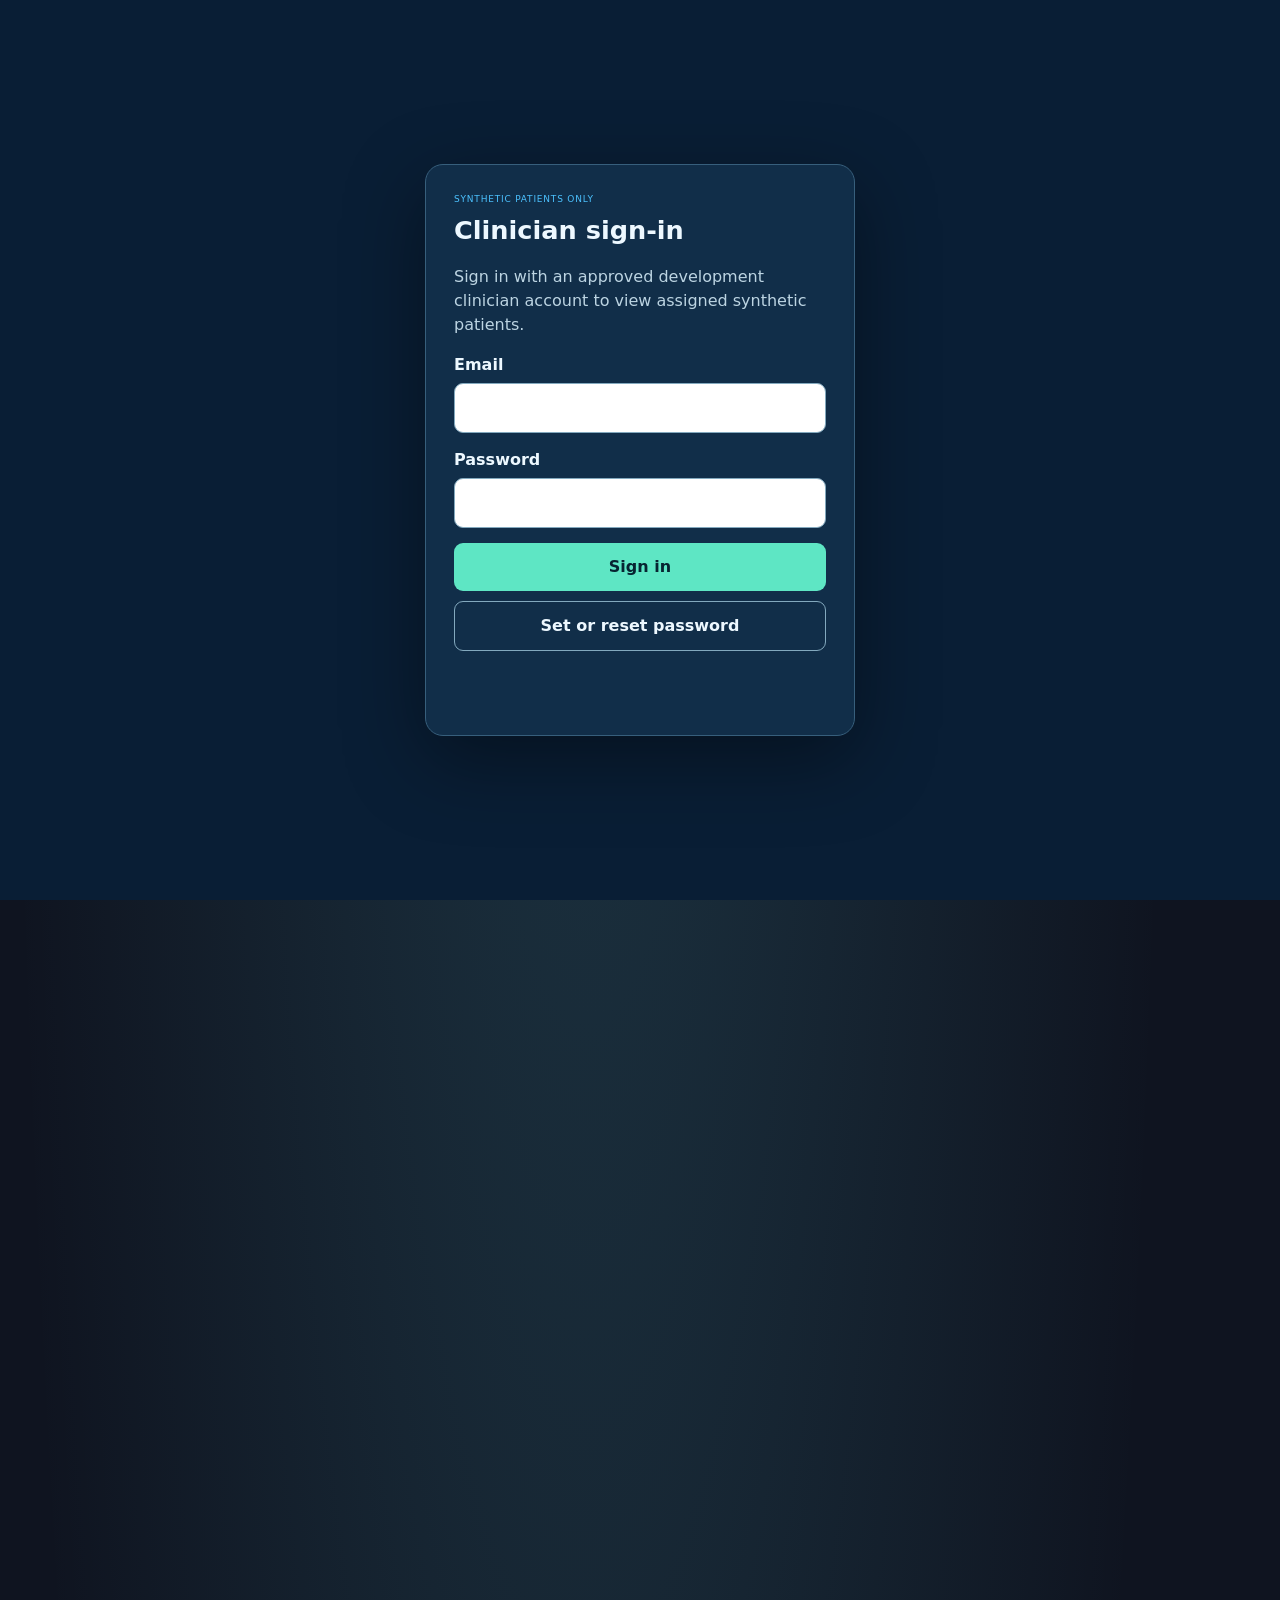
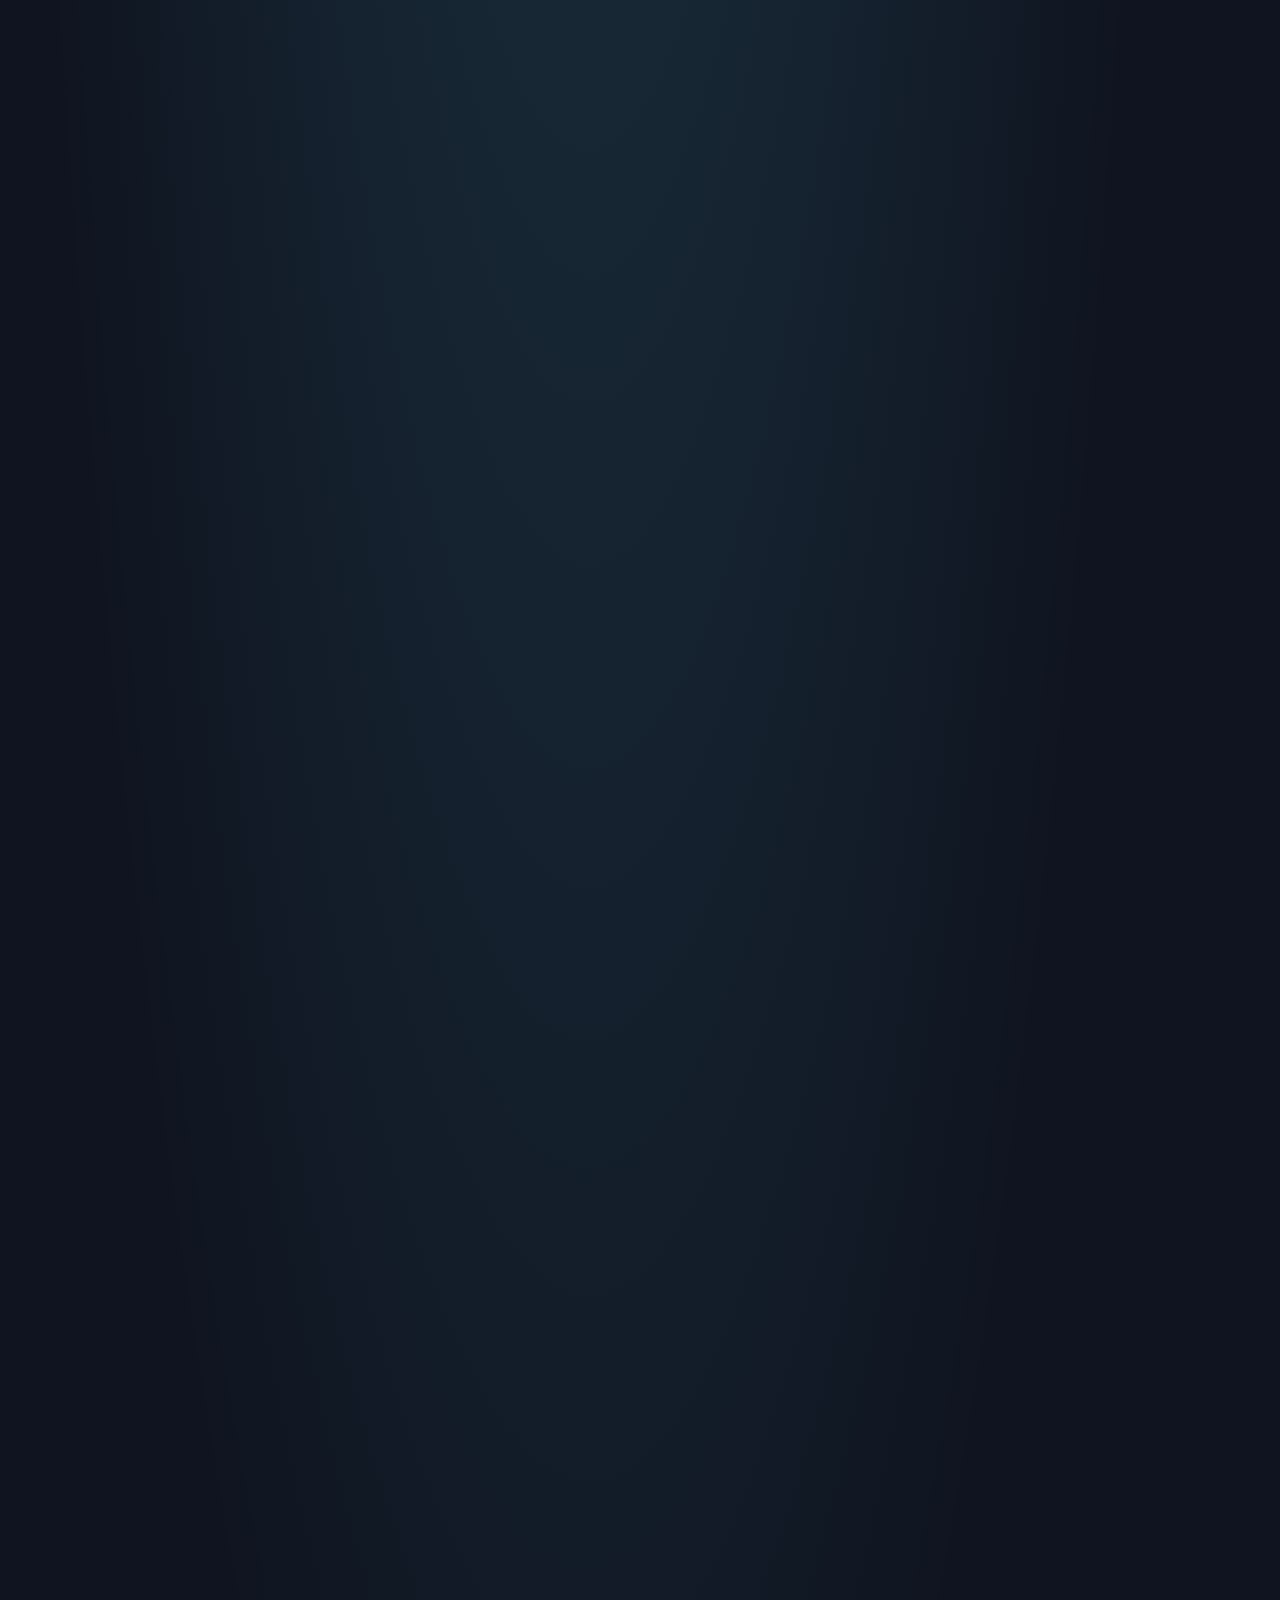
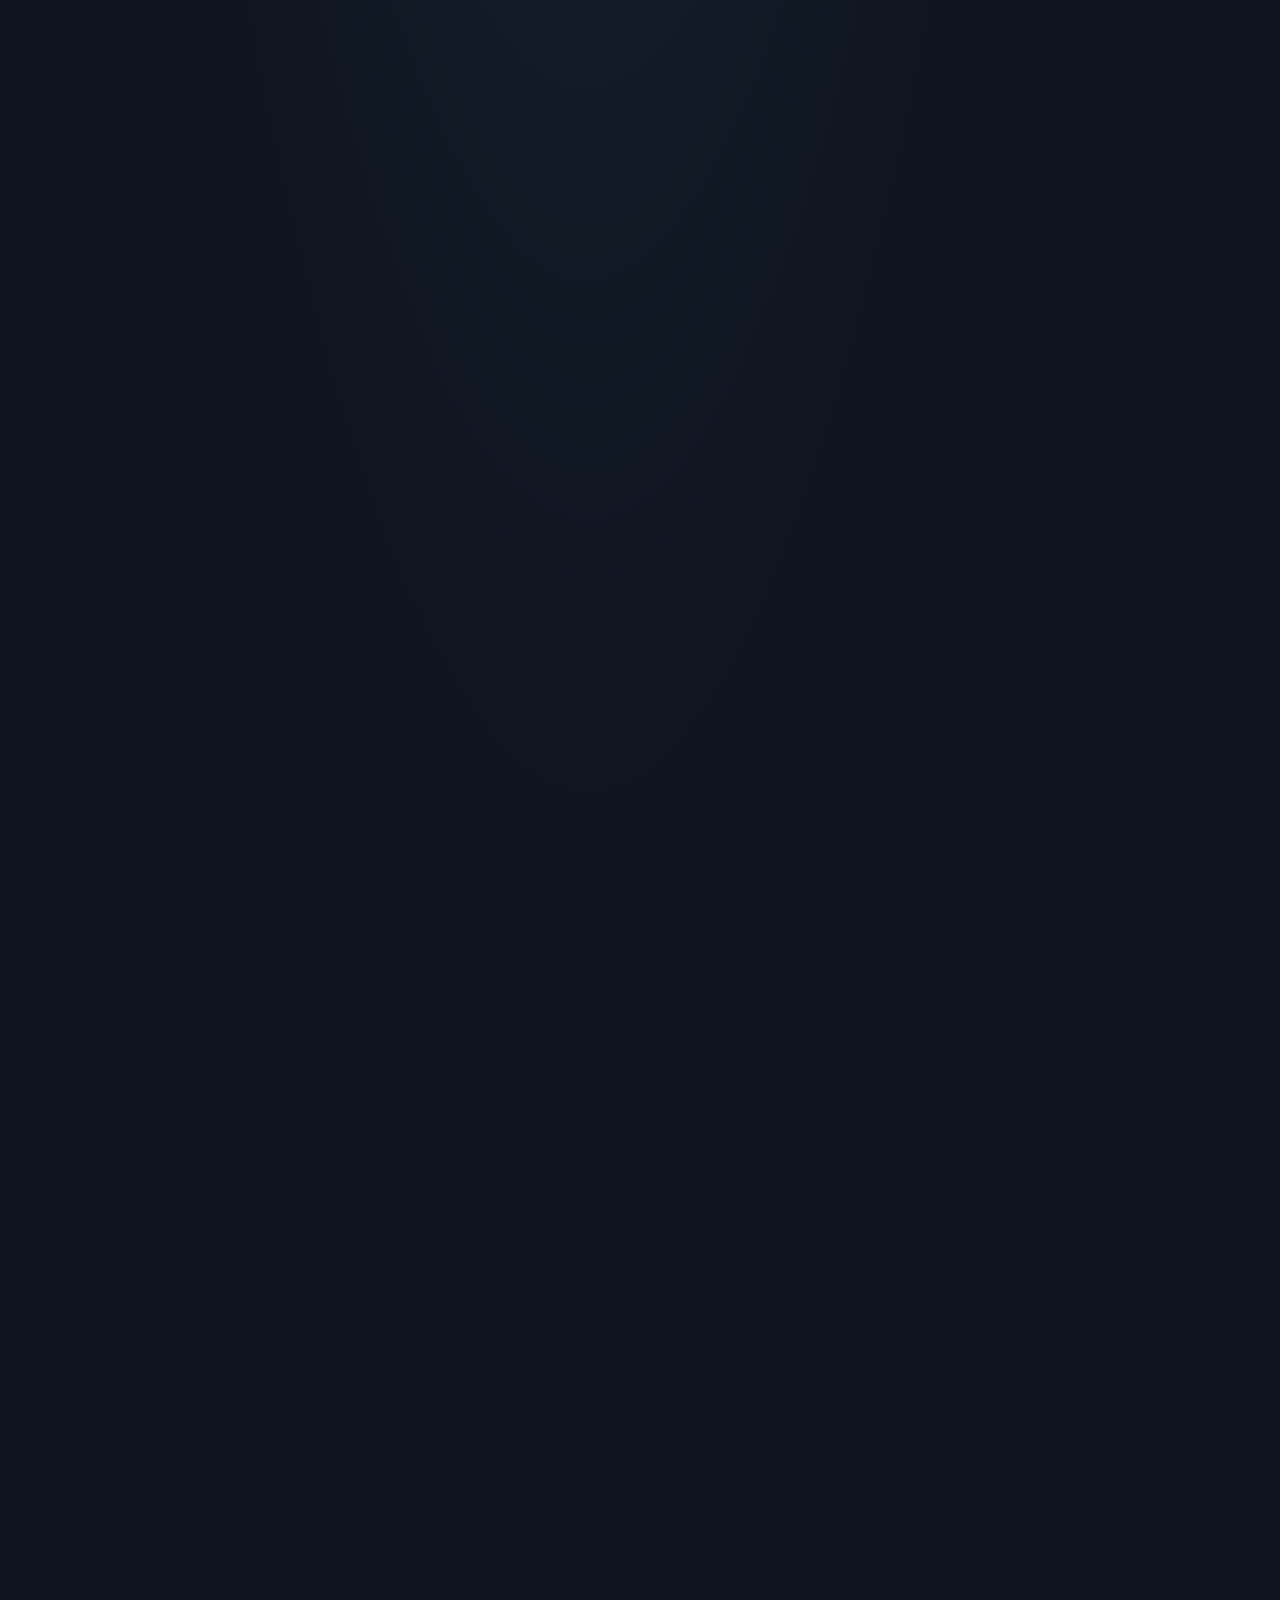
==== commit 5a51b5c4: "Guide new encounters from signed visits and isolate reviewed source sessions" ====
--- a/preview/index.html
+++ b/preview/index.html
@@ -8,25 +8,26 @@
 <meta name="theme-color" content="#101726" />
 <meta name="apple-mobile-web-app-capable" content="yes" />
 <title>Nephrology Agentic Harness — Synthetic Demo</title>
-<link rel="stylesheet" href="style.css?v=orchestrator-capture-v18a-20261006" />
-<link rel="stylesheet" href="census-status.css?v=orchestrator-capture-v18a-20261006" />
-<link rel="stylesheet" href="prechart-workspace.css?v=orchestrator-capture-v18a-20261006" />
-<link rel="stylesheet" href="activity-audit-ui.css?v=orchestrator-capture-v18a-20261006" />
-<link rel="stylesheet" href="scribe-review-ui.css?v=orchestrator-capture-v18a-20261006" />
-<link rel="stylesheet" href="workspace-review-ui.css?v=orchestrator-capture-v18a-20261006" />
-<link rel="stylesheet" href="workflow-prep-ui.css?v=orchestrator-capture-v18a-20261006" />
-<link rel="stylesheet" href="clinician-auth-ui.css?v=orchestrator-capture-v18a-20261006" />
-<link rel="stylesheet" href="encounter-workflow-ui.css?v=orchestrator-capture-v18a-20261006" />
-<link rel="stylesheet" href="encounter-completion-ui.css?v=orchestrator-capture-v18a-20261006" />
-<link rel="stylesheet" href="follow-up-queue-ui.css?v=orchestrator-capture-v18a-20261006" />
-<link rel="stylesheet" href="encounter-coordinator-ui.css?v=orchestrator-capture-v18a-20261006" />
-<link rel="stylesheet" href="agent-map-ui.css?v=orchestrator-capture-v18a-20261006" />
-<link rel="stylesheet" href="encounter-inbox-ui.css?v=orchestrator-capture-v18a-20261006" />
-<link rel="stylesheet" href="phone-alerts-ui.css?v=orchestrator-capture-v18a-20261006" />
-<link rel="stylesheet" href="orchestrator-voice-ui.css?v=orchestrator-capture-v18a-20261006" />
-<link rel="stylesheet" href="encounter-review-ui.css?v=orchestrator-capture-v18a-20261006" />
-<link rel="stylesheet" href="encounter-revision-ui.css?v=orchestrator-capture-v18a-20261006" />
-<link rel="stylesheet" href="push-alerts-ui.css?v=orchestrator-capture-v18a-20261006" />
+<link rel="stylesheet" href="style.css?v=encounter-lifecycle-v19-20261006" />
+<link rel="stylesheet" href="census-status.css?v=encounter-lifecycle-v19-20261006" />
+<link rel="stylesheet" href="prechart-workspace.css?v=encounter-lifecycle-v19-20261006" />
+<link rel="stylesheet" href="activity-audit-ui.css?v=encounter-lifecycle-v19-20261006" />
+<link rel="stylesheet" href="scribe-review-ui.css?v=encounter-lifecycle-v19-20261006" />
+<link rel="stylesheet" href="workspace-review-ui.css?v=encounter-lifecycle-v19-20261006" />
+<link rel="stylesheet" href="workflow-prep-ui.css?v=encounter-lifecycle-v19-20261006" />
+<link rel="stylesheet" href="clinician-auth-ui.css?v=encounter-lifecycle-v19-20261006" />
+<link rel="stylesheet" href="encounter-workflow-ui.css?v=encounter-lifecycle-v19-20261006" />
+<link rel="stylesheet" href="encounter-completion-ui.css?v=encounter-lifecycle-v19-20261006" />
+<link rel="stylesheet" href="follow-up-queue-ui.css?v=encounter-lifecycle-v19-20261006" />
+<link rel="stylesheet" href="encounter-coordinator-ui.css?v=encounter-lifecycle-v19-20261006" />
+<link rel="stylesheet" href="agent-map-ui.css?v=encounter-lifecycle-v19-20261006" />
+<link rel="stylesheet" href="encounter-inbox-ui.css?v=encounter-lifecycle-v19-20261006" />
+<link rel="stylesheet" href="phone-alerts-ui.css?v=encounter-lifecycle-v19-20261006" />
+<link rel="stylesheet" href="orchestrator-voice-ui.css?v=encounter-lifecycle-v19-20261006" />
+<link rel="stylesheet" href="encounter-review-ui.css?v=encounter-lifecycle-v19-20261006" />
+<link rel="stylesheet" href="encounter-lifecycle-ui.css?v=encounter-lifecycle-v19-20261006" />
+<link rel="stylesheet" href="encounter-revision-ui.css?v=encounter-lifecycle-v19-20261006" />
+<link rel="stylesheet" href="push-alerts-ui.css?v=encounter-lifecycle-v19-20261006" />
 </head>
 <body class="agentic-shell">
   <section id="clinicianSignIn" aria-label="Synthetic clinician sign-in">
@@ -427,42 +428,43 @@
     <div id="provBody" class="prov-body"></div>
   </aside>
 
-  <script src="theme.js?v=orchestrator-capture-v18a-20261006"></script>
-  <script src="data.js?v=orchestrator-capture-v18a-20261006"></script>
-  <script src="clinician-auth-ui.js?v=orchestrator-capture-v18a-20261006"></script>
-  <script src="backend-patient-loader.js?v=orchestrator-capture-v18a-20261006"></script>
-  <script src="open-loop.js?v=orchestrator-capture-v18a-20261006"></script>
-  <script src="patient-state.js?v=orchestrator-capture-v18a-20261006"></script>
-  <script src="judgment-fabric.js?v=orchestrator-capture-v18a-20261006"></script>
-  <script src="agent.js?v=orchestrator-capture-v18a-20261006"></script>
-  <script src="app.js?v=orchestrator-capture-v18a-20261006"></script>
-  <script src="lab-trends-ui.js?v=orchestrator-capture-v18a-20261006"></script>
-  <script src="kidney-protection-ui.js?v=orchestrator-capture-v18a-20261006"></script>
+  <script src="theme.js?v=encounter-lifecycle-v19-20261006"></script>
+  <script src="data.js?v=encounter-lifecycle-v19-20261006"></script>
+  <script src="clinician-auth-ui.js?v=encounter-lifecycle-v19-20261006"></script>
+  <script src="backend-patient-loader.js?v=encounter-lifecycle-v19-20261006"></script>
+  <script src="open-loop.js?v=encounter-lifecycle-v19-20261006"></script>
+  <script src="patient-state.js?v=encounter-lifecycle-v19-20261006"></script>
+  <script src="judgment-fabric.js?v=encounter-lifecycle-v19-20261006"></script>
+  <script src="agent.js?v=encounter-lifecycle-v19-20261006"></script>
+  <script src="app.js?v=encounter-lifecycle-v19-20261006"></script>
+  <script src="lab-trends-ui.js?v=encounter-lifecycle-v19-20261006"></script>
+  <script src="kidney-protection-ui.js?v=encounter-lifecycle-v19-20261006"></script>
   <script>window.SYNTHETIC_ENCOUNTER_COORDINATOR_ENABLED=true;</script>
-  <script src="microphone-meter.js?v=orchestrator-capture-v18a-20261006"></script>
+  <script src="microphone-meter.js?v=encounter-lifecycle-v19-20261006"></script>
   <script id="syntheticNoteDraftingConfig">window.SYNTHETIC_NOTE_DRAFTING_ENABLED=true;</script>
-  <script src="note-drafting-ui.js?v=orchestrator-capture-v18a-20261006"></script>
-  <script src="prechart-workspace.js?v=orchestrator-capture-v18a-20261006"></script>
+  <script src="note-drafting-ui.js?v=encounter-lifecycle-v19-20261006"></script>
+  <script src="prechart-workspace.js?v=encounter-lifecycle-v19-20261006"></script>
   <script id="syntheticAudioTranscriptionConfig">window.SYNTHETIC_AUDIO_TRANSCRIPTION_ENABLED=true;</script>
-  <script src="recorded-audio-ui.js?v=orchestrator-capture-v18a-20261006"></script>
-  <script src="scribe-review-ui.js?v=orchestrator-capture-v18a-20261006"></script>
-  <script src="encounter-workflow-ui.js?v=orchestrator-capture-v18a-20261006"></script>
-  <script src="activity-audit-ui.js?v=orchestrator-capture-v18a-20261006"></script>
-  <script src="workspace-review-ui.js?v=orchestrator-capture-v18a-20261006"></script>
-  <script src="workflow-prep-ui.js?v=orchestrator-capture-v18a-20261006"></script>
-  <script src="mobile-ui.js?v=orchestrator-capture-v18a-20261006"></script>
-  <script src="encounter-completion-ui.js?v=orchestrator-capture-v18a-20261006"></script>
-  <script src="encounter-actions-ui.js?v=orchestrator-capture-v18a-20261006"></script>
-<script src="encounter-coordinator-ui.js?v=orchestrator-capture-v18a-20261006"></script>
-  <script src="follow-up-queue-ui.js?v=orchestrator-capture-v18a-20261006"></script>
-  <script src="agent-map-ui.js?v=orchestrator-capture-v18a-20261006"></script>
-  <script src="encounter-review-ui.js?v=orchestrator-capture-v18a-20261006"></script>
-  <script src="orchestrator-commands.js?v=orchestrator-capture-v18a-20261006"></script>
-  <script src="orchestrator-voice-ui.js?v=orchestrator-capture-v18a-20261006"></script>
-  <script src="encounter-inbox-ui.js?v=orchestrator-capture-v18a-20261006"></script>
-  <script src="phone-alerts-ui.js?v=orchestrator-capture-v18a-20261006"></script>
-  <script src="encounter-revision-ui.js?v=orchestrator-capture-v18a-20261006"></script>
-  <script src="push-alerts-ui.js?v=orchestrator-capture-v18a-20261006"></script>
+  <script src="recorded-audio-ui.js?v=encounter-lifecycle-v19-20261006"></script>
+  <script src="scribe-review-ui.js?v=encounter-lifecycle-v19-20261006"></script>
+  <script src="encounter-workflow-ui.js?v=encounter-lifecycle-v19-20261006"></script>
+  <script src="activity-audit-ui.js?v=encounter-lifecycle-v19-20261006"></script>
+  <script src="workspace-review-ui.js?v=encounter-lifecycle-v19-20261006"></script>
+  <script src="workflow-prep-ui.js?v=encounter-lifecycle-v19-20261006"></script>
+  <script src="mobile-ui.js?v=encounter-lifecycle-v19-20261006"></script>
+  <script src="encounter-completion-ui.js?v=encounter-lifecycle-v19-20261006"></script>
+  <script src="encounter-actions-ui.js?v=encounter-lifecycle-v19-20261006"></script>
+<script src="encounter-coordinator-ui.js?v=encounter-lifecycle-v19-20261006"></script>
+  <script src="follow-up-queue-ui.js?v=encounter-lifecycle-v19-20261006"></script>
+  <script src="agent-map-ui.js?v=encounter-lifecycle-v19-20261006"></script>
+  <script src="encounter-review-ui.js?v=encounter-lifecycle-v19-20261006"></script>
+  <script src="orchestrator-commands.js?v=encounter-lifecycle-v19-20261006"></script>
+  <script src="orchestrator-voice-ui.js?v=encounter-lifecycle-v19-20261006"></script>
+  <script src="encounter-inbox-ui.js?v=encounter-lifecycle-v19-20261006"></script>
+  <script src="phone-alerts-ui.js?v=encounter-lifecycle-v19-20261006"></script>
+  <script src="encounter-lifecycle-ui.js?v=encounter-lifecycle-v19-20261006"></script>
+  <script src="encounter-revision-ui.js?v=encounter-lifecycle-v19-20261006"></script>
+  <script src="push-alerts-ui.js?v=encounter-lifecycle-v19-20261006"></script>
 </body>
 </html>
 
--- a/preview/orchestrator-voice-ui.css
+++ b/preview/orchestrator-voice-ui.css
@@ -13,3 +13,5 @@
 
 .orchestrator-voice{scroll-margin-top:100px}.orchestrator-command-steps{list-style:none;padding:0;display:flex;flex-wrap:wrap;gap:8px;margin:14px 0}.orchestrator-command-steps li{border:1px solid var(--border);border-radius:8px;padding:8px 10px;font-size:12px;flex:1 1 130px}.orchestrator-command-steps .is-current{border-color:var(--accent);color:var(--text);font-weight:600}.orchestrator-voice [data-capture-status]{color:var(--text);font-weight:600}.orchestrator-voice[data-command-phase="recording"] [data-capture-status]{color:var(--accent)}.orchestrator-voice [data-heard-status],.orchestrator-voice [data-revision-availability]{font-size:13px}.orchestrator-voice [data-revision-availability]{padding:10px;border-left:3px solid var(--border);background:var(--bg)}
 @media(max-width:760px){.orchestrator-voice{scroll-margin-top:16px}}
+
+.orchestrator-voice [data-heard-status]{overflow-wrap:anywhere}
--- a/preview/encounter-lifecycle-ui.css
+++ b/preview/encounter-lifecycle-ui.css
@@ -0,0 +1,8 @@
+.encounter-lifecycle{margin:16px 0;padding:18px;border:1px solid var(--border);border-radius:16px;background:var(--panel);min-width:0;scroll-margin-top:100px}
+.encounter-lifecycle-heading{display:flex;align-items:center;justify-content:space-between;gap:18px}
+.encounter-lifecycle-heading>div{min-width:0}.encounter-lifecycle h4{font-size:17px;margin:6px 0}.encounter-lifecycle p{font-size:13px;line-height:1.5;margin:6px 0;color:var(--muted);overflow-wrap:anywhere}
+.encounter-lifecycle button{min-height:44px;max-width:100%;white-space:normal;flex-shrink:0}.encounter-lifecycle ol{display:grid;grid-template-columns:repeat(4,minmax(0,1fr));gap:8px;list-style:none;margin:16px 0 0;padding:0}
+.encounter-lifecycle li{padding:10px 8px;border:1px solid var(--border);border-radius:9px;color:var(--muted);font-size:13px}
+.encounter-lifecycle li[data-state=current]{color:var(--text);border-color:#7f8df5;box-shadow:inset 0 3px #7f8df5;font-weight:650}.encounter-lifecycle li[data-state=complete]{color:var(--text);border-color:#398675;box-shadow:inset 0 3px #398675}
+.encounter-lifecycle [data-lifecycle-error]{color:var(--text);border-left:3px solid #dc8d52;padding-left:10px}.coordinator-review [data-prior-signed]{margin:12px 0}.coordinator-review [data-prior-signed] summary{cursor:pointer;padding:12px 0;min-height:44px}
+@media(max-width:600px){.encounter-lifecycle{padding:14px;scroll-margin-top:16px}.encounter-lifecycle-heading{display:block}.encounter-lifecycle button{width:100%;margin-top:10px}.encounter-lifecycle ol{gap:5px}.encounter-lifecycle li{font-size:11px;padding:10px 4px}}
